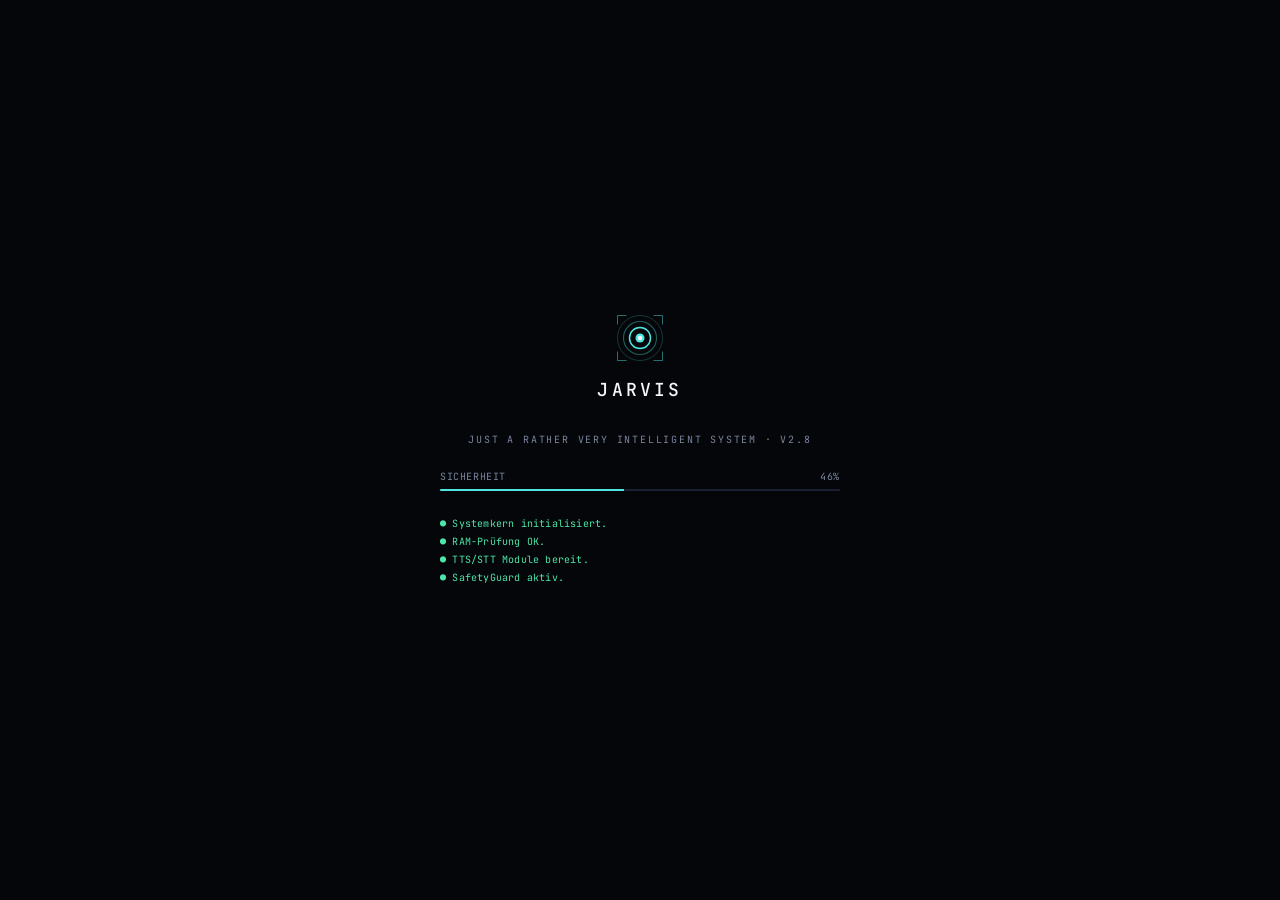
==== gui/index.html @ f9ff630b "Add files via upload" ====
<!DOCTYPE html>
<html lang="de">
<head>
<meta charset="UTF-8">
<title>JARVIS v2.8</title>
<link href="https://fonts.googleapis.com/css2?family=Inter+Tight:wght@300;400;500;600;700&family=JetBrains+Mono:wght@300;400;500;600;700&display=swap" rel="stylesheet">
<style>
@font-face{font-family:'Butler Stencil';src:url('fonts/Butler-Free-Bd-St.woff') format('woff');font-weight:700;font-style:normal;font-display:swap;}
:root{
  --jv-void:#04060A;--jv-obsidian:#0A0D14;--jv-graphite:#11151F;
  --jv-slate:#1A2030;--jv-steel:#252C40;--jv-mist:#3A4258;
  --jv-ink-1:#F4F6FB;--jv-ink-2:#BCC4D6;--jv-ink-3:#7A859E;--jv-ink-4:#4B5470;
  --jv-ion:#4DE6E0;--jv-ion-soft:#7FF1ED;--jv-ion-deep:#1FA8A3;
  --jv-ion-glow:rgba(77,230,224,0.32);
  --jv-arc:#FFB347;--jv-arc-soft:#FFD089;--jv-arc-deep:#C77A20;
  --jv-pulse:#FF4D7A;--jv-pulse-soft:#FF8AA8;
  --jv-success:#4DE6A8;--jv-warning:#FFB347;--jv-danger:#FF4D7A;--jv-info:#4DE6E0;
  --jv-line-faint:rgba(244,246,251,0.06);--jv-line:rgba(244,246,251,0.10);
  --jv-line-strong:rgba(244,246,251,0.18);--jv-line-ion:rgba(77,230,224,0.42);
  --jv-r-2:4px;--jv-r-3:8px;--jv-r-pill:999px;
  --jv-ease:cubic-bezier(0.22,1,0.36,1);--jv-dur-2:220ms;
  --fm:'JetBrains Mono',ui-monospace,monospace;
  --fs:'Inter Tight',-apple-system,system-ui,sans-serif;
  --fd:'Butler Stencil','Times New Roman',serif;
  --c:var(--jv-ion);--r:var(--jv-pulse);--g:var(--jv-success);
  --gold:var(--jv-arc);--warn:var(--jv-warning);
  --bg:var(--jv-obsidian);--bg2:var(--jv-graphite);
  --t:var(--jv-ink-2);--tb:var(--jv-ink-1);--td:var(--jv-ink-3);
  --b:var(--jv-line);--bb:var(--jv-line-ion);
  --fh:var(--fm);--fb:var(--fs);
  --panel:rgba(10,13,20,0.92);--cg:rgba(77,230,224,0.06);
}
/* ═══ LIGHT MODE — mirrors design system light tokens ═══ */
body.light{
  --jv-void:#FFFFFF;--jv-obsidian:#FCFDFE;--jv-graphite:#F5F7FB;
  --jv-slate:#ECEFF5;--jv-steel:#CDD4E2;--jv-mist:#95A0B3;
  --jv-ink-1:#1A2030;--jv-ink-2:#4A5572;--jv-ink-3:#8993A8;--jv-ink-4:#BFC6D4;
  --jv-ion:#1FA8A3;--jv-ion-soft:#4DE6E0;--jv-ion-deep:#0F6E6B;
  --jv-ion-glow:rgba(31,168,163,0.28);
  --jv-arc:#D77F0E;--jv-arc-soft:#FFB347;--jv-arc-deep:#8C4F0B;
  --jv-pulse:#D62650;--jv-pulse-soft:#FF4D7A;
  --jv-success:#1FA86E;--jv-warning:#D77F0E;--jv-danger:#D62650;--jv-info:#1FA8A3;
  --jv-line-faint:rgba(10,13,20,0.05);--jv-line:rgba(10,13,20,0.10);
  --jv-line-strong:rgba(10,13,20,0.18);--jv-line-ion:rgba(31,168,163,0.55);
  --panel:rgba(252,253,254,0.95);--cg:rgba(31,168,163,0.06);
}
*{margin:0;padding:0;box-sizing:border-box;}
body{background:var(--jv-obsidian);color:var(--jv-ink-1);font-family:var(--fs);height:100vh;overflow:hidden;}
body::after{content:'';position:fixed;inset:0;background-image:
  linear-gradient(var(--jv-line-faint) 1px,transparent 1px),
  linear-gradient(90deg,var(--jv-line-faint) 1px,transparent 1px);
  background-size:32px 32px;pointer-events:none;opacity:.5;z-index:0;}
::-webkit-scrollbar{width:5px;height:5px;}
::-webkit-scrollbar-track{background:transparent;}
::-webkit-scrollbar-thumb{background:var(--jv-line-strong);border-radius:3px;}

/* ═══ BOOT ═══ */
#boot{position:fixed;inset:0;background:var(--jv-void);z-index:9999;display:flex;flex-direction:column;align-items:center;justify-content:center;gap:24px;}
.boot-logo{font-family:var(--fm);font-size:13px;line-height:1.38;color:var(--jv-ion);white-space:pre;text-align:center;text-shadow:0 0 20px var(--jv-ion-glow);}
.boot-sub{font-family:var(--fm);font-size:10px;letter-spacing:0.18em;color:var(--jv-ink-3);text-transform:uppercase;}
.bpw{width:400px;}
.bpl{display:flex;justify-content:space-between;font-family:var(--fm);font-size:10px;color:var(--jv-ink-3);margin-bottom:6px;letter-spacing:0.06em;}
.bpb{height:2px;background:var(--jv-slate);overflow:hidden;border-radius:1px;}
.bpf{height:100%;background:var(--jv-ion);width:0;transition:width .35s var(--jv-ease);box-shadow:0 0 12px var(--jv-ion-glow);}
.blog{width:400px;height:72px;overflow-y:auto;font-family:var(--fm);font-size:10px;color:var(--jv-ink-3);line-height:1.8;letter-spacing:0.02em;}
.blog-ok{color:var(--jv-success);}.blog-warn{color:var(--jv-warning);}

/* ═══ MODALS ═══ */
.modal{position:fixed;inset:0;background:rgba(4,6,10,0.85);display:none;align-items:center;justify-content:center;z-index:500;backdrop-filter:blur(20px);}
.modal.show{display:flex;}
.sm-panel{width:500px;max-height:90vh;overflow-y:auto;border:1px solid var(--jv-line-ion);border-top:1.5px solid var(--jv-ion);background:var(--jv-graphite);padding:28px;border-radius:var(--jv-r-2);position:relative;}
.sm-close{position:absolute;top:12px;right:12px;background:none;border:none;color:var(--jv-ink-3);font-size:18px;cursor:pointer;transition:color var(--jv-dur-2);}
.sm-close:hover{color:var(--jv-pulse);}
.sm-title{font-family:var(--fm);font-size:15px;letter-spacing:0.18em;color:var(--jv-ion);margin-bottom:4px;text-align:center;text-transform:uppercase;font-weight:500;}
.sm-sub{font-family:var(--fm);font-size:10px;letter-spacing:0.18em;color:var(--jv-ink-3);text-align:center;margin-bottom:22px;text-transform:uppercase;}
.sm-divider{height:1px;background:var(--jv-line);margin:18px 0;}
.sm-sect{margin-bottom:18px;}
.sm-label{font-family:var(--fm);font-size:10px;letter-spacing:0.18em;color:var(--jv-ion);text-transform:uppercase;margin-bottom:9px;display:block;font-weight:500;}
.sm-input{width:100%;background:var(--jv-slate);border:1px solid var(--jv-line);color:var(--jv-ink-1);font-family:var(--fs);font-size:14px;padding:10px 12px;outline:none;transition:border-color var(--jv-dur-2);margin-bottom:6px;border-radius:var(--jv-r-2);}
.sm-input:focus{border-color:var(--jv-ion);box-shadow:0 0 0 3px rgba(77,230,224,0.12);}
.sm-input::placeholder{color:var(--jv-ink-4);}
.sm-row{display:flex;gap:7px;flex-wrap:wrap;margin-bottom:6px;align-items:center;}
.chip{padding:8px 15px;border:1px solid var(--jv-line);font-family:var(--fs);font-size:13px;font-weight:500;color:var(--jv-ink-2);cursor:pointer;transition:all var(--jv-dur-2) var(--jv-ease);border-radius:var(--jv-r-pill);}
.chip:hover{border-color:var(--jv-ion);color:var(--jv-ink-1);}
.chip.on{border-color:var(--jv-ion);color:var(--jv-ion);background:rgba(77,230,224,0.08);}
.chip-add{padding:8px 13px;border:1px dashed var(--jv-line-ion);color:var(--jv-ion);font-size:16px;font-weight:700;cursor:pointer;transition:all var(--jv-dur-2);border-radius:var(--jv-r-pill);}
.chip-add:hover{background:rgba(77,230,224,0.06);}
.api-grid{display:grid;grid-template-columns:repeat(3,1fr);gap:7px;margin-bottom:9px;}
.ap{padding:11px 8px;border:1px solid var(--jv-line);cursor:pointer;transition:all var(--jv-dur-2);text-align:center;border-radius:var(--jv-r-2);position:relative;}
.ap:hover{border-color:var(--jv-line-strong);}
.ap.on{border-color:var(--jv-ion);background:rgba(77,230,224,0.06);}
.ap-name{font-family:var(--fs);font-size:12px;font-weight:600;color:var(--jv-ink-2);line-height:1.3;}
.ap.on .ap-name{color:var(--jv-ion);}
.ap-sub{font-family:var(--fm);font-size:10px;color:var(--jv-ink-3);letter-spacing:0.12em;text-transform:uppercase;margin-top:4px;}
.ap.on .ap-sub{color:var(--jv-ion);}
.af{display:none;}.af.show{display:block;}
.key-status{font-family:var(--fm);font-size:10px;letter-spacing:0.06em;padding:7px 11px;margin-bottom:8px;border:1px solid var(--jv-line);border-radius:var(--jv-r-2);}
.key-ok{color:var(--jv-success);border-color:rgba(77,230,168,0.4)!important;background:rgba(77,230,168,0.06);}
.key-bad{color:var(--jv-warning);border-color:rgba(255,179,71,0.4)!important;background:rgba(255,179,71,0.06);}
.toggle-row{display:flex;align-items:center;justify-content:space-between;padding:4px 0;}
.toggle-label{font-family:var(--fs);font-size:14px;font-weight:500;color:var(--jv-ink-1);}
.toggle{width:38px;height:22px;border-radius:999px;background:var(--jv-graphite);border:1px solid var(--jv-line-strong);cursor:pointer;position:relative;transition:all 180ms var(--jv-ease);flex-shrink:0;}
.toggle.on{background:rgba(77,230,224,0.22);border-color:var(--jv-line-ion);}
.toggle::after{content:'';position:absolute;top:2px;left:2px;width:14px;height:14px;border-radius:50%;background:var(--jv-ink-3);transition:all 180ms var(--jv-ease);}
.toggle.on::after{left:18px;background:var(--jv-ion);box-shadow:0 0 8px var(--jv-ion-glow);}
.sm-save{width:100%;padding:12px;background:var(--jv-ion);border:none;color:#04060A;font-family:var(--fm);font-size:11px;letter-spacing:0.06em;text-transform:uppercase;cursor:pointer;transition:all var(--jv-dur-2);font-weight:600;border-radius:var(--jv-r-2);}
.sm-save:hover{background:var(--jv-ion-soft);box-shadow:0 0 24px var(--jv-ion-glow);}

/* ═══ SETTINGS — Full-screen categorized modal ═══ */
@keyframes jvFade{from{opacity:0}to{opacity:1}}
#settings-modal{padding:32px;background:rgba(4,6,10,0.78);backdrop-filter:blur(12px);-webkit-backdrop-filter:blur(12px);animation:jvFade 220ms var(--jv-ease) both;}
.st-shell{width:100%;max-width:1180px;height:100%;max-height:780px;background:var(--jv-obsidian);border:1px solid var(--jv-line-strong);border-top:1px solid var(--jv-line-ion);box-shadow:0 40px 80px rgba(0,0,0,0.7),0 0 0 1px rgba(77,230,224,0.04);display:flex;flex-direction:column;overflow:hidden;}
.st-bar{height:36px;border-bottom:1px solid var(--jv-line);display:flex;align-items:center;padding:0 16px;gap:14px;background:var(--jv-void);flex-shrink:0;}
.st-bar-dot{width:6px;height:6px;border-radius:50%;background:var(--jv-ion);box-shadow:0 0 8px var(--jv-ion);flex-shrink:0;}
.st-bar-label{font-family:var(--fm);font-size:10px;color:var(--jv-ion);letter-spacing:0.18em;text-transform:uppercase;}
.st-bar-line{flex:1;height:1px;background:linear-gradient(to right,var(--jv-line) 0%,transparent 60%);}
.st-bar-email{font-family:var(--fm);font-size:10px;color:var(--jv-ink-3);letter-spacing:0.14em;}
.st-bar-close{background:transparent;border:1px solid var(--jv-line);color:var(--jv-ink-2);cursor:pointer;width:24px;height:24px;border-radius:2px;display:flex;align-items:center;justify-content:center;flex-shrink:0;transition:all var(--jv-dur-2);}
.st-bar-close:hover{border-color:var(--jv-pulse);color:var(--jv-pulse);}
.st-body{flex:1;display:flex;min-height:0;}
.st-nav{width:260px;flex-shrink:0;border-right:1px solid var(--jv-line);background:var(--jv-void);padding:28px 14px;display:flex;flex-direction:column;overflow-y:auto;}
.st-nav-head{padding:0 10px 18px;}
.st-nav-menu{font-family:var(--fm);font-size:10px;letter-spacing:0.18em;text-transform:uppercase;color:var(--jv-ink-3);margin-bottom:8px;}
.st-nav-title{font-family:var(--fd);font-size:38px;line-height:0.95;color:var(--jv-ink-1);font-weight:700;letter-spacing:-0.01em;}
.st-nav-items{display:flex;flex-direction:column;gap:1px;}
.st-nav-item{display:flex;align-items:center;gap:12px;padding:10px 12px;border-radius:2px;cursor:pointer;border:1px solid transparent;position:relative;transition:all 120ms var(--jv-ease);color:var(--jv-ink-2);font-size:13px;}
.st-nav-item:hover{background:rgba(244,246,251,0.03);}
.st-nav-item.active{background:rgba(77,230,224,0.07);border-color:var(--jv-line-ion);color:var(--jv-ink-1);font-weight:500;}
.st-nav-item.active::before{content:'';position:absolute;top:-1px;left:-1px;width:10px;height:1px;background:var(--jv-ion);}
.st-nav-item.active::after{content:'';position:absolute;top:-1px;left:-1px;width:1px;height:10px;background:var(--jv-ion);}
.st-nav-item svg{flex-shrink:0;}
.st-nav-item.active svg{color:var(--jv-ion);}
.st-nav-footer{margin-top:auto;padding:12px 10px;border-top:1px solid var(--jv-line);display:flex;align-items:center;gap:10px;}
.st-content{flex:1;overflow-y:auto;}
.st-pane{padding:36px 44px 48px;max-width:760px;display:none;}
.st-pane.active{display:block;}
.st-pane-eyebrow{font-family:var(--fm);font-size:10px;letter-spacing:0.18em;text-transform:uppercase;color:var(--jv-ion);margin-bottom:6px;}
.st-pane-title{font-family:var(--fs);font-size:28px;font-weight:600;color:var(--jv-ink-1);letter-spacing:-0.02em;}
.st-pane-sub{font-size:13px;color:var(--jv-ink-3);margin-top:6px;}
.st-section{font-family:var(--fm);font-size:10px;letter-spacing:0.18em;text-transform:uppercase;color:var(--jv-ink-3);margin-top:28px;margin-bottom:10px;padding-bottom:8px;border-bottom:1px solid var(--jv-line);}
.st-row{display:grid;grid-template-columns:220px 1fr;gap:24px;align-items:center;padding:16px 0;border-bottom:1px solid var(--jv-line);}
.st-row.top{align-items:start;}
.st-row-label{font-size:13px;color:var(--jv-ink-1);font-weight:500;}
.st-row-hint{font-size:12px;color:var(--jv-ink-3);margin-top:4px;line-height:1.4;}
.st-row-val{display:flex;justify-content:flex-end;flex-wrap:wrap;gap:8px;}
.st-field{width:280px;padding:9px 12px;background:var(--jv-graphite);border:1px solid var(--jv-line);border-radius:2px;color:var(--jv-ink-1);font-family:var(--fs);font-size:13px;outline:none;transition:border-color var(--jv-dur-2);}
.st-field:focus{border-color:var(--jv-ion);box-shadow:0 0 0 3px rgba(77,230,224,0.12);}
.st-field::placeholder{color:var(--jv-ink-4);}
.st-field.mono{font-family:var(--fm);font-size:12px;letter-spacing:0.04em;}
.st-select{width:280px;padding:9px 12px;background:var(--jv-graphite);border:1px solid var(--jv-line);border-radius:2px;color:var(--jv-ink-1);font-family:var(--fs);font-size:13px;cursor:pointer;outline:none;}
.st-savebar{margin-top:28px;padding:14px 16px;background:var(--jv-graphite);border:1px solid var(--jv-line);border-radius:2px;display:none;align-items:center;gap:12px;}
.st-savebar-static{display:flex;}
@keyframes savebarIn{from{opacity:0;transform:translateY(6px)}to{opacity:1;transform:translateY(0)}}
#settings-modal.dirty .st-savebar:not(.st-savebar-static){display:flex;animation:savebarIn 220ms var(--jv-ease) both;}
.st-savebar-dot{width:6px;height:6px;border-radius:50%;background:var(--jv-arc);box-shadow:0 0 8px var(--jv-arc);flex-shrink:0;}
.st-savebar-text{flex:1;font-family:var(--fm);font-size:11px;color:var(--jv-ink-2);letter-spacing:0.06em;}
.st-btn-ghost{background:transparent;color:var(--jv-ink-1);border:1px solid var(--jv-line-strong);padding:8px 14px;border-radius:2px;cursor:pointer;font-family:var(--fm);font-size:10px;letter-spacing:0.14em;text-transform:uppercase;display:inline-flex;align-items:center;gap:6px;transition:all var(--jv-dur-2);}
.st-btn-ghost:hover{border-color:var(--jv-ion);color:var(--jv-ion);}
.st-btn-primary{background:var(--jv-ion);color:var(--jv-void);border:1px solid transparent;padding:8px 14px;border-radius:2px;cursor:pointer;font-family:var(--fm);font-size:10px;letter-spacing:0.14em;text-transform:uppercase;font-weight:500;box-shadow:0 0 16px rgba(77,230,224,0.3);transition:all var(--jv-dur-2);}
.st-btn-primary:hover{background:var(--jv-ion-soft);box-shadow:0 0 24px var(--jv-ion-glow);}
.st-btn-danger{background:transparent;color:var(--jv-pulse);border:1px solid rgba(255,77,122,0.5);padding:8px 14px;border-radius:2px;cursor:pointer;font-family:var(--fm);font-size:10px;letter-spacing:0.14em;text-transform:uppercase;font-weight:500;transition:all var(--jv-dur-2);}
.st-btn-danger:hover{background:var(--jv-pulse);color:#fff;box-shadow:0 0 16px rgba(255,77,122,0.4);}

/* Stat cards (Nutzung) */
.st-stat-grid{display:grid;grid-template-columns:repeat(3,1fr);gap:10px;margin-top:8px;}
.st-stat{padding:14px 16px;border:1px solid var(--jv-line);border-radius:var(--jv-r-2);background:var(--jv-graphite);}
.st-stat-label{font-family:var(--fm);font-size:9px;letter-spacing:0.18em;text-transform:uppercase;color:var(--jv-ink-3);margin-bottom:8px;}
.st-stat-val{font-family:var(--fm);font-size:28px;color:var(--jv-ink-1);letter-spacing:-0.02em;font-variant-numeric:tabular-nums;line-height:1;}
.st-stat-sub{font-family:var(--fm);font-size:10px;color:var(--jv-ink-3);margin-top:6px;letter-spacing:0.06em;}
.st-stat-val.ion{color:var(--jv-ion);}
.st-stat-val.arc{color:var(--jv-arc);}

/* 7-day activity chart */
.st-chart{display:flex;align-items:flex-end;gap:8px;height:120px;padding:14px 16px;border:1px solid var(--jv-line);border-radius:var(--jv-r-2);background:var(--jv-graphite);margin-top:8px;}
.st-chart-bar{flex:1;display:flex;flex-direction:column;align-items:center;gap:6px;}
.st-chart-bar-fill{width:100%;background:linear-gradient(180deg,var(--jv-ion) 0%,var(--jv-ion-deep) 100%);border-radius:2px;box-shadow:0 0 8px rgba(77,230,224,0.3);transition:height .4s var(--jv-ease);min-height:2px;}
.st-chart-bar-fill.empty{background:var(--jv-slate);box-shadow:none;}
.st-chart-bar-label{font-family:var(--fm);font-size:9px;color:var(--jv-ink-3);letter-spacing:0.06em;}

/* Connector cards (Konnektoren) */
.st-conn{display:flex;align-items:center;gap:14px;padding:14px 16px;border:1px solid var(--jv-line);border-radius:var(--jv-r-2);background:var(--jv-graphite);margin-bottom:8px;transition:all var(--jv-dur-2);}
.st-conn:hover{border-color:var(--jv-line-strong);}
.st-conn.connected{border-color:var(--jv-line-ion);}
.st-conn-icon{width:36px;height:36px;display:flex;align-items:center;justify-content:center;color:var(--jv-ink-2);background:var(--jv-slate);border:1px solid var(--jv-line);border-radius:var(--jv-r-2);flex-shrink:0;}
.st-conn.connected .st-conn-icon{color:var(--jv-ion);border-color:var(--jv-line-ion);background:rgba(77,230,224,0.06);}
.st-conn-body{flex:1;min-width:0;}
.st-conn-name{font-size:13px;color:var(--jv-ink-1);font-weight:500;margin-bottom:2px;}
.st-conn-hint{font-size:12px;color:var(--jv-ink-3);line-height:1.4;}
.st-conn-status{font-family:var(--fm);font-size:9px;letter-spacing:0.14em;text-transform:uppercase;padding:3px 8px;border-radius:var(--jv-r-pill);border:1px solid var(--jv-line);color:var(--jv-ink-3);flex-shrink:0;display:inline-flex;align-items:center;gap:6px;}
.st-conn-status::before{content:'';width:5px;height:5px;border-radius:50%;background:currentColor;}
.st-conn-status.on{color:var(--jv-success);border-color:rgba(77,230,168,0.4);background:rgba(77,230,168,0.06);}
.st-conn-status.off{color:var(--jv-ink-3);}
.st-conn-status.warn{color:var(--jv-warning);border-color:rgba(255,179,71,0.4);background:rgba(255,179,71,0.06);}

/* Inline expand for connector config */
.st-conn-form{display:none;padding:14px 16px;border:1px solid var(--jv-line-ion);border-top:none;border-radius:0 0 var(--jv-r-2) var(--jv-r-2);background:var(--jv-graphite);margin-top:-8px;margin-bottom:8px;}
.st-conn-form.show{display:block;}
.st-conn-form .st-field{width:100%;margin-bottom:8px;}
.st-conn-form-row{display:flex;gap:8px;align-items:center;margin-top:10px;}
.st-conn-form-row .st-btn-primary,.st-conn-form-row .st-btn-ghost{padding:7px 12px;font-size:9px;}

/* Danger zone (Datenschutz) */
.st-danger{margin-top:24px;padding:16px;border:1px solid rgba(255,77,122,0.3);border-radius:var(--jv-r-2);background:rgba(255,77,122,0.04);}
.st-danger-title{font-family:var(--fm);font-size:10px;letter-spacing:0.18em;text-transform:uppercase;color:var(--jv-pulse);margin-bottom:6px;}
.st-danger-text{font-size:13px;color:var(--jv-ink-2);line-height:1.5;margin-bottom:12px;}

/* Beta tag for nav */
.st-nav-beta{font-family:var(--fm);font-size:9px;letter-spacing:0.16em;text-transform:uppercase;padding:2px 6px;border-radius:2px;color:var(--jv-arc);border:1px solid rgba(255,179,71,0.35);margin-left:auto;}

/* Light-mode neutral overrides for new pieces */
body.light .st-stat,
body.light .st-chart,
body.light .st-conn,
body.light .st-conn-form{background:var(--jv-graphite);}
body.light .st-conn-icon{background:var(--jv-slate);}
body.light .st-chart-bar-fill.empty{background:var(--jv-slate);}
body.light .st-btn-primary{color:#FFFFFF;}

/* ═══ MAIN APP — Sidebar Layout ═══ */
#app{display:none;position:relative;z-index:1;
  grid-template-columns:260px 1fr 280px;grid-template-rows:1fr;height:100vh;}
#app.show{display:grid;}

/* ═══ SIDEBAR ═══ */
#sidebar{background:var(--jv-void);border-right:1px solid var(--jv-line);display:flex;flex-direction:column;overflow:hidden;}
.sb-logo{padding:18px 18px 14px;display:flex;align-items:center;gap:10px;border-bottom:1px solid var(--jv-line);}
.sb-logo svg{width:22;height:22;flex-shrink:0;}
.sb-logo-text{font-family:var(--fm);font-size:15px;font-weight:500;letter-spacing:-0.01em;color:var(--jv-ink-1);}
.sb-version{font-family:var(--fm);font-size:10px;letter-spacing:0.14em;text-transform:uppercase;padding:3px 8px;border-radius:var(--jv-r-pill);display:inline-flex;align-items:center;gap:6px;color:var(--jv-ion);background:rgba(77,230,224,0.1);border:1px solid rgba(77,230,224,0.3);}
.sb-version::before{content:'';width:6px;height:6px;border-radius:50%;background:var(--jv-ion);box-shadow:0 0 8px var(--jv-ion);}
.sb-new{padding:14px 14px 8px;}
.sb-new-btn{width:100%;padding:10px 18px;font-family:var(--fm);font-size:12px;font-weight:500;letter-spacing:0.06em;text-transform:uppercase;border:1px solid var(--jv-line-strong);background:transparent;color:var(--jv-ink-1);cursor:pointer;border-radius:var(--jv-r-2);transition:all var(--jv-dur-2);display:flex;align-items:center;justify-content:center;gap:8px;}
.sb-new-btn:hover{border-color:var(--jv-ion);color:var(--jv-ion);background:rgba(77,230,224,0.04);}
.sb-eyebrow{padding:12px 14px 6px;font-family:var(--fm);font-size:10px;letter-spacing:0.18em;text-transform:uppercase;color:var(--jv-ink-3);}
.sb-sessions{flex:1;overflow-y:auto;padding:0 8px;}
.sb-sess{padding:9px 10px;border-radius:var(--jv-r-2);cursor:pointer;border:1px solid transparent;margin-bottom:2px;position:relative;transition:all 120ms var(--jv-ease);}
.sb-sess:hover{background:rgba(244,246,251,0.03);}
.sb-sess.active{background:rgba(77,230,224,0.06);border-color:var(--jv-line-ion);}
.sb-sess.active::before{content:'';position:absolute;top:-1px;left:-1px;width:12px;height:1px;background:var(--jv-ion);}
.sb-sess.active::after{content:'';position:absolute;top:-1px;left:-1px;width:1px;height:12px;background:var(--jv-ion);}
.sb-sess-title{font-size:13px;color:var(--jv-ink-2);margin-bottom:2px;}
.sb-sess.active .sb-sess-title{color:var(--jv-ink-1);}
.sb-sess-time{font-family:var(--fm);font-size:10px;color:var(--jv-ink-3);letter-spacing:0.05em;}



.sb-footer{padding:12px 14px;border-top:1px solid var(--jv-line);display:flex;align-items:center;gap:10px;cursor:pointer;transition:background var(--jv-dur-2);}
.sb-footer:hover{background:rgba(244,246,251,0.03);}
.sb-avatar{width:28px;height:28px;border-radius:50%;background:radial-gradient(circle at 30% 30%,var(--jv-ion-deep),var(--jv-slate));border:1px solid var(--jv-line-ion);display:flex;align-items:center;justify-content:center;font-family:var(--fm);font-size:11px;color:var(--jv-ion-soft);flex-shrink:0;}
.sb-user-info{flex:1;min-width:0;}
.sb-user-name{font-size:12px;color:var(--jv-ink-1);}
.sb-user-role{font-family:var(--fm);font-size:9px;color:var(--jv-ion);letter-spacing:0.14em;text-transform:uppercase;}
.sb-gear{width:32px;height:32px;display:flex;align-items:center;justify-content:center;background:transparent;border:1px solid var(--jv-line);color:var(--jv-ink-3);cursor:pointer;font-size:15px;transition:all var(--jv-dur-2);border-radius:var(--jv-r-2);flex-shrink:0;}
.sb-gear:hover{border-color:var(--jv-ion);color:var(--jv-ion);background:rgba(77,230,224,0.06);}

/* ═══ CENTER ═══ */
#ct{display:flex;flex-direction:column;overflow:hidden;position:relative;}

/* Orb Header */
#orb-hdr{padding:20px 28px;border-bottom:1px solid var(--jv-line);display:flex;align-items:center;gap:20px;background:linear-gradient(180deg,rgba(77,230,224,0.03) 0%,transparent 100%);position:relative;overflow:hidden;flex-shrink:0;}
#orb-hdr::before{content:'';position:absolute;inset:0;background-image:radial-gradient(rgba(244,246,251,0.04) 1px,transparent 1px);background-size:14px 14px;opacity:.6;pointer-events:none;}
.orb{width:72px;height:72px;position:relative;flex-shrink:0;}
.orb-ring-outer{position:absolute;inset:0;border-radius:50%;border:1px solid var(--jv-line-ion);transition:all .4s var(--jv-ease);}
.orb-ring-inner{position:absolute;inset:14px;border-radius:50%;border:1.5px solid var(--jv-line-ion);transition:all .4s var(--jv-ease);}
.orb-core{position:absolute;inset:27px;border-radius:50%;background:var(--jv-ion);box-shadow:0 0 32px rgba(77,230,224,0.45);transition:all .4s var(--jv-ease);}
.orb.think .orb-ring-outer{border-color:rgba(255,179,71,0.5);border-style:dashed;animation:jv-spin 6s linear infinite;}
.orb.think .orb-ring-inner{border-color:rgba(255,179,71,0.5);}
.orb.think .orb-core{background:var(--jv-arc);box-shadow:0 0 24px rgba(255,179,71,0.4);}
.orb.idle .orb-ring-outer{border-color:var(--jv-line);}
.orb.idle .orb-ring-inner{border-color:var(--jv-line);}
.orb.idle .orb-core{background:var(--jv-ink-3);box-shadow:none;}
.orb.listen .orb-ring-outer{animation:jv-pulse-orb 2.4s ease-in-out infinite;}
.orb.speak .orb-core{animation:jv-pulse-orb 1.2s ease-in-out infinite;}
.orb.err .orb-ring-outer{border-color:rgba(255,77,122,0.5);}
.orb.err .orb-ring-inner{border-color:rgba(255,77,122,0.5);}
.orb.err .orb-core{background:var(--jv-pulse);box-shadow:0 0 24px rgba(255,77,122,0.4);}
@keyframes jv-pulse-orb{0%,100%{transform:scale(1);opacity:1;}50%{transform:scale(1.05);opacity:.85;}}
@keyframes jv-spin{from{transform:rotate(0);}to{transform:rotate(360deg);}}

.orb-info{flex:1;position:relative;min-width:0;}
.orb-badges{display:flex;align-items:center;gap:10px;margin-bottom:6px;}
.state-badge{font-family:var(--fm);font-size:10px;letter-spacing:0.14em;text-transform:uppercase;padding:4px 9px;border-radius:var(--jv-r-pill);display:inline-flex;align-items:center;gap:6px;color:var(--jv-ion);background:rgba(77,230,224,0.1);border:1px solid rgba(77,230,224,0.3);}
.state-badge::before{content:'';width:6px;height:6px;border-radius:50%;background:currentColor;box-shadow:0 0 8px currentColor;}
.state-badge.think{color:var(--jv-arc);background:rgba(255,179,71,0.1);border-color:rgba(255,179,71,0.3);}
.state-badge.err{color:var(--jv-pulse);background:rgba(255,77,122,0.1);border-color:rgba(255,77,122,0.3);}
.orb-session{font-family:var(--fm);font-size:11px;color:var(--jv-ink-3);letter-spacing:0.06em;}
.orb-title{font-family:var(--fm);font-size:24px;color:var(--jv-ink-1);letter-spacing:-0.02em;font-weight:500;white-space:nowrap;overflow:hidden;text-overflow:ellipsis;}
.orb-right{display:flex;align-items:center;gap:8px;position:relative;flex-shrink:0;}
.api-badge-mini{font-family:var(--fm);font-size:9px;padding:3px 9px;border:1px solid var(--jv-line);color:var(--jv-ink-3);letter-spacing:0.14em;text-transform:uppercase;border-radius:var(--jv-r-pill);}
.ksb{font-family:var(--fm);font-size:9px;letter-spacing:0.14em;padding:6px 11px;
  background:transparent;border:1px solid rgba(255,77,122,0.4);color:var(--jv-pulse);cursor:pointer;transition:all var(--jv-dur-2);font-weight:500;border-radius:var(--jv-r-2);text-transform:uppercase;}
.ksb:hover{background:var(--jv-pulse);color:#fff;box-shadow:0 0 16px rgba(255,77,122,0.4);}

/* Setup banner */
#setup-banner{display:none;padding:9px 16px;background:rgba(255,179,71,0.06);border-bottom:1px solid rgba(255,179,71,0.3);font-family:var(--fm);font-size:10px;color:var(--jv-warning);align-items:center;justify-content:space-between;gap:12px;letter-spacing:0.02em;flex-shrink:0;}
#setup-banner.show{display:flex;}
.banner-btn{padding:5px 11px;border:1px solid rgba(255,179,71,0.4);background:transparent;color:var(--jv-warning);font-family:var(--fm);font-size:9px;letter-spacing:0.14em;cursor:pointer;white-space:nowrap;transition:all var(--jv-dur-2);font-weight:500;border-radius:var(--jv-r-2);text-transform:uppercase;}
.banner-btn:hover{background:var(--jv-warning);color:#04060A;}

/* Thinking bar */
#tbar{height:2px;background:transparent;overflow:hidden;display:none;position:relative;flex-shrink:0;}
#tbar.on{display:block;}
#tbar::after{content:'';position:absolute;top:0;left:-30%;width:30%;height:100%;background:linear-gradient(90deg,transparent,var(--jv-ion),transparent);animation:tsa 1.2s linear infinite;}
@keyframes tsa{from{left:-30%;}to{left:100%;}}

/* Thinking steps (collapsible in center) */
#think-drawer{display:none;border-bottom:1px solid var(--jv-line);max-height:180px;overflow:hidden;flex-shrink:0;background:rgba(77,230,224,0.02);}
#think-drawer.on{display:block;}
#think-header{padding:6px 16px;display:flex;align-items:center;justify-content:space-between;cursor:pointer;border-bottom:1px solid var(--jv-line);}
#think-header span{font-family:var(--fm);font-size:10px;letter-spacing:0.18em;text-transform:uppercase;color:var(--jv-ion);font-weight:500;}
.think-agent-badge{font-family:var(--fm);font-size:9px;color:var(--jv-ion);letter-spacing:0.06em;}
#think-steps{overflow-y:auto;padding:6px 12px;display:flex;flex-direction:column;gap:4px;max-height:140px;}
.think-step{font-family:var(--fs);font-size:12px;line-height:1.5;color:var(--jv-ink-2);
  padding:6px 10px;border-left:2px solid var(--jv-mist);background:rgba(77,230,224,0.02);
  border-radius:0 var(--jv-r-2) var(--jv-r-2) 0;transition:all var(--jv-dur-2);}
.think-step.active{border-left-color:var(--jv-ion);background:rgba(77,230,224,0.06);color:var(--jv-ink-1);}
.think-step .ts-label{font-family:var(--fm);font-size:9px;letter-spacing:0.18em;color:var(--jv-ink-3);text-transform:uppercase;margin-bottom:2px;display:block;}

/* ═══ CHAT ═══ */
#chat{flex:1;overflow-y:auto;padding:24px 28px;display:flex;flex-direction:column;gap:8px;scroll-behavior:smooth;}
.msg{display:flex;gap:12px;animation:msg-in .25s var(--jv-ease);}
@keyframes msg-in{from{opacity:0;transform:translateY(4px);}to{opacity:1;transform:translateY(0);}}
.msg.user{flex-direction:row-reverse;}
.mav{width:32px;height:32px;border-radius:50%;display:flex;align-items:center;justify-content:center;flex-shrink:0;margin-top:2px;position:relative;}
.mav-orb{position:absolute;inset:0;border-radius:50%;border:1px solid var(--jv-line-ion);}
.mav-orb-inner{position:absolute;inset:6px;border-radius:50%;border:1px solid var(--jv-line-ion);}
.mav-orb-core{position:absolute;inset:12px;border-radius:50%;background:var(--jv-ion);box-shadow:0 0 8px var(--jv-ion);}
.msg.user .mav{background:var(--jv-slate);border:1px solid var(--jv-line-strong);font-family:var(--fm);font-size:10px;color:var(--jv-ink-2);}
.mc{max-width:76%;min-width:0;}
.ml{font-family:var(--fm);font-size:10px;letter-spacing:0.06em;color:var(--jv-ink-3);margin-bottom:4px;}
.ml span.j-tag{color:var(--jv-ion);}
.msg.user .ml{text-align:right;color:var(--jv-ink-3);}
.mb{padding:12px 16px;border:1px solid var(--jv-line);background:var(--jv-graphite);font-family:var(--fs);font-size:14px;line-height:1.6;color:var(--jv-ink-1);border-radius:var(--jv-r-2);position:relative;word-wrap:break-word;overflow-wrap:break-word;}
.msg.user .mb{background:var(--jv-slate);border-color:var(--jv-line);}
.msg-actions{display:none;gap:4px;margin-top:4px;justify-content:flex-end;}
.msg:hover .msg-actions{display:flex;}
.msg-act{background:none;border:1px solid var(--jv-line);color:var(--jv-ink-3);cursor:pointer;padding:5px;border-radius:var(--jv-r-2);display:flex;align-items:center;justify-content:center;transition:all var(--jv-dur-2);width:26px;height:26px;}
.msg-act:hover{border-color:var(--jv-ion);color:var(--jv-ion);background:rgba(77,230,224,0.06);}
.msg-act.copied{color:var(--jv-success);border-color:rgba(77,230,168,0.4);}

/* ═══ CODE BLOCKS ═══ */
.code-box{margin:8px 0;border:1px solid var(--jv-line);background:var(--jv-void);overflow:hidden;border-radius:var(--jv-r-2);}
.code-head{display:flex;align-items:center;justify-content:space-between;padding:6px 12px;background:rgba(77,230,224,0.04);border-bottom:1px solid var(--jv-line);}
.code-lang{font-family:var(--fm);font-size:10px;letter-spacing:0.14em;color:var(--jv-ion);text-transform:uppercase;}
.code-copy{font-family:var(--fm);font-size:10px;color:var(--jv-ink-3);background:none;border:1px solid var(--jv-line);padding:3px 9px;cursor:pointer;transition:all var(--jv-dur-2);letter-spacing:0.06em;border-radius:var(--jv-r-2);}
.code-copy:hover{border-color:var(--jv-ion);color:var(--jv-ion);}
.code-copy.copied{color:var(--jv-success);border-color:rgba(77,230,168,0.4);}
.code-body{padding:12px;overflow-x:auto;font-family:var(--fm);font-size:13px;line-height:1.55;color:#D4D4D4;white-space:pre;}
.hl-kw{color:#C586C0;}.hl-bi{color:#569CD6;}.hl-fn{color:#DCDCAA;}.hl-str{color:#CE9178;}.hl-num{color:#B5CEA8;}.hl-cm{color:#6A9955;font-style:italic;}.hl-op{color:#D4D4D4;}.hl-cls{color:#4EC9B0;}

/* Typing dots */
.typing-dots{display:flex;align-items:center;gap:5px;padding:14px 16px;border:1px solid var(--jv-line);background:var(--jv-graphite);border-radius:var(--jv-r-2);}
.typing-dots span{width:6px;height:6px;border-radius:50%;background:var(--jv-ion);opacity:.3;animation:tdot 1.2s infinite;}
.typing-dots span:nth-child(1){animation-delay:0s;}
.typing-dots span:nth-child(2){animation-delay:.2s;}
.typing-dots span:nth-child(3){animation-delay:.4s;}
@keyframes tdot{0%,60%,100%{opacity:.2;transform:scale(.8);}30%{opacity:1;transform:scale(1);}}

.safety-msg{padding:9px 12px;border:1px solid rgba(255,77,122,0.4);background:rgba(255,77,122,0.06);font-family:var(--fm);font-size:10px;color:var(--jv-pulse);border-radius:var(--jv-r-2);}
.perm-msg{padding:11px 13px;border:1px solid rgba(255,179,71,0.4);background:rgba(255,179,71,0.06);border-radius:var(--jv-r-2);}
.perm-title{font-family:var(--fm);font-size:9px;letter-spacing:0.18em;color:var(--jv-warning);margin-bottom:6px;text-transform:uppercase;font-weight:500;}
.perm-reason{font-family:var(--fs);font-size:14px;color:var(--jv-ink-1);margin-bottom:10px;line-height:1.5;}
.pbts{display:flex;gap:7px;}
.btn{font-family:var(--fm);font-size:9px;letter-spacing:0.06em;padding:6px 14px;border:1px solid currentColor;background:transparent;cursor:pointer;text-transform:uppercase;transition:all var(--jv-dur-2) var(--jv-ease);font-weight:500;border-radius:var(--jv-r-2);}
.ba{color:var(--jv-success);}.ba:hover{background:var(--jv-success);color:#04060A;}
.bd{color:var(--jv-pulse);}.bd:hover{background:var(--jv-pulse);color:#fff;}
.bc{color:var(--jv-ion);}.bc:hover{background:var(--jv-ion);color:#04060A;}

/* ═══ COMPOSER ═══ */
#composer{padding:12px 20px 16px;border-top:1px solid var(--jv-line);background:var(--jv-obsidian);flex-shrink:0;}
#composer-row{display:flex;align-items:center;gap:0;background:var(--jv-graphite);border:1px solid var(--jv-line);border-radius:var(--jv-r-2);padding:4px 4px 4px 16px;transition:all .2s;}
#composer-row:focus-within{border-color:var(--jv-line-ion);box-shadow:0 0 0 3px rgba(77,230,224,0.12);}
#tinp{flex:1;background:transparent;border:none;outline:none;color:var(--jv-ink-1);font-family:var(--fs);font-size:15px;padding:10px 0;}
#tinp::placeholder{color:var(--jv-ink-4);}
#micbtn{width:40px;height:40px;border-radius:var(--jv-r-2);border:none;cursor:pointer;background:transparent;color:var(--jv-ink-2);display:flex;align-items:center;justify-content:center;flex-shrink:0;padding:0;transition:all var(--jv-dur-2);}
#micbtn:hover{color:var(--jv-ion);background:rgba(77,230,224,0.06);}
#micbtn.on{background:rgba(77,230,224,0.12);color:var(--jv-ion);}
#micbtn.on svg{filter:drop-shadow(0 0 6px var(--jv-ion));}
#visionbtn{width:40px;height:40px;border-radius:var(--jv-r-2);border:none;cursor:pointer;background:transparent;color:var(--jv-ink-2);display:flex;align-items:center;justify-content:center;flex-shrink:0;padding:0;transition:all var(--jv-dur-2);}
#visionbtn:hover{color:var(--jv-ion);background:rgba(77,230,224,0.06);}
#visionbtn.on{background:rgba(77,230,224,0.12);color:var(--jv-ion);animation:visionPulse 2s ease-in-out infinite;}
@keyframes visionPulse{0%,100%{box-shadow:0 0 0 0 rgba(77,230,224,0.3);}50%{box-shadow:0 0 12px 4px rgba(77,230,224,0.25);}}
/* ══ COPILOT ══════════════════════════════════════════════════════════════ */
#copilotbtn{width:40px;height:40px;border-radius:var(--jv-r-2);border:none;cursor:pointer;background:transparent;color:var(--jv-ink-2);display:flex;align-items:center;justify-content:center;flex-shrink:0;padding:0;transition:all var(--jv-dur-2);}
#copilotbtn:hover{color:var(--jv-ion);background:rgba(77,230,224,0.06);}
#copilotbtn.on{background:rgba(77,230,224,0.12);color:var(--jv-ion);animation:visionPulse 2s ease-in-out infinite;}
#copilot-bar{display:none;align-items:center;gap:12px;margin:0 16px 8px;padding:10px 14px;background:linear-gradient(90deg,rgba(77,230,224,0.10),rgba(77,230,224,0.02));border:1px solid var(--jv-line-ion);border-left:2px solid var(--jv-ion);border-radius:var(--jv-r-2);}
#copilot-bar.on{display:flex;}
.cp-dot{width:9px;height:9px;border-radius:50%;background:var(--jv-ion);box-shadow:0 0 8px var(--jv-ion);flex-shrink:0;animation:cpDot 1.2s ease-in-out infinite;}
@keyframes cpDot{0%,100%{opacity:1;transform:scale(1);}50%{opacity:.35;transform:scale(.7);}}
.cp-info{flex:1;min-width:0;}
.cp-status{font-family:var(--fm);font-size:12px;color:var(--jv-ion);letter-spacing:0.02em;white-space:nowrap;overflow:hidden;text-overflow:ellipsis;}
.cp-task{font-family:var(--fm);font-size:10px;color:var(--jv-ink-3);letter-spacing:0.04em;white-space:nowrap;overflow:hidden;text-overflow:ellipsis;margin-top:2px;}
.cp-stepc{font-family:var(--fm);font-size:10px;color:var(--jv-ink-3);letter-spacing:0.06em;flex-shrink:0;}
.cp-stop{padding:7px 14px;background:rgba(255,77,122,0.12);border:1px solid rgba(255,77,122,0.5);color:var(--jv-pulse);font-family:var(--fm);font-size:10px;letter-spacing:0.08em;text-transform:uppercase;cursor:pointer;border-radius:var(--jv-r-2);transition:all var(--jv-dur-2);flex-shrink:0;font-weight:600;}
.cp-stop:hover{background:rgba(255,77,122,0.22);}
.cp-log{font-family:var(--fm);font-size:11px;color:var(--jv-ink-3);line-height:1.6;letter-spacing:0.01em;padding:5px 10px;margin:3px 0;border-left:2px solid var(--jv-line-ion);background:rgba(77,230,224,0.03);border-radius:0 var(--jv-r-2) var(--jv-r-2) 0;animation:msg-in var(--jv-dur-2) var(--jv-ease);}
.cp-log .cp-log-step{color:var(--jv-ion);font-weight:600;margin-right:6px;}
.cp-log .cp-log-res{color:var(--jv-ink-4);}
.cp-plan{font-family:var(--fm);font-size:11px;color:var(--jv-ink-2);line-height:1.6;padding:8px 12px;margin:6px 0;border-left:2px solid var(--jv-ion);background:rgba(54,209,255,0.05);border-radius:0 var(--jv-r-2) var(--jv-r-2) 0;animation:msg-in var(--jv-dur-2) var(--jv-ease);}
.cp-plan.warn{border-left-color:#ffb020;background:rgba(255,176,32,0.07);}
.cp-plan .cp-plan-head{color:var(--jv-ion);font-weight:700;letter-spacing:0.04em;margin-bottom:4px;}
.cp-plan.warn .cp-plan-head{color:#ffb020;}
.cp-plan .cp-plan-reason{color:var(--jv-ink-4);font-style:italic;margin-bottom:5px;}
.cp-plan .cp-plan-list{margin:0;padding-left:18px;}
.cp-plan .cp-plan-list li{margin:2px 0;}
.cp-log.err{border-left-color:rgba(255,77,122,0.5);color:var(--jv-pulse-soft);background:rgba(255,77,122,0.04);}
.cpa-body{font-family:var(--fs);font-size:13px;color:var(--jv-ink-2);line-height:1.6;margin-bottom:18px;padding:12px;background:var(--jv-slate);border:1px solid var(--jv-line);border-radius:var(--jv-r-2);word-break:break-word;}
.cpa-actions{display:flex;flex-direction:column;gap:8px;}
.cpa-btn{width:100%;padding:11px;font-family:var(--fm);font-size:11px;letter-spacing:0.06em;text-transform:uppercase;cursor:pointer;border-radius:var(--jv-r-2);font-weight:600;transition:all var(--jv-dur-2);border:1px solid var(--jv-line);background:transparent;color:var(--jv-ink-2);}
.cpa-btn:hover{border-color:var(--jv-ion);color:var(--jv-ink-1);}
.cpa-btn.primary{background:var(--jv-ion);border:none;color:#04060A;}
.cpa-btn.primary:hover{filter:brightness(1.08);}
.cpa-btn.warn{border-color:rgba(255,179,71,0.5);color:var(--jv-warning);}
.cpa-btn.danger{border-color:rgba(255,77,122,0.5);color:var(--jv-pulse);}
.cp-check{display:flex;align-items:center;gap:8px;font-family:var(--fm);font-size:11px;color:var(--jv-ink-2);margin-bottom:14px;cursor:pointer;letter-spacing:0.02em;}
.cp-check input{accent-color:var(--jv-ion);width:15px;height:15px;cursor:pointer;}
.cp-hint{font-family:var(--fm);font-size:9px;color:var(--jv-ink-4);line-height:1.6;letter-spacing:0.03em;margin-top:12px;text-align:center;}
#sbtn{width:40px;height:40px;border-radius:var(--jv-r-2);border:none;cursor:pointer;background:var(--jv-slate);color:var(--jv-ink-3);display:flex;align-items:center;justify-content:center;flex-shrink:0;transition:all .18s;}
#sbtn.active{background:var(--jv-ion);color:#04060A;box-shadow:0 0 16px rgba(77,230,224,0.4);}
#composer-hint{margin-top:8px;display:flex;justify-content:space-between;font-family:var(--fm);font-size:10px;color:var(--jv-ink-3);letter-spacing:0.06em;}

/* ═══ RIGHT RAIL ═══ */
#rail{border-left:1px solid var(--jv-line);background:var(--jv-void);display:flex;flex-direction:column;overflow:hidden;}
.rail-header{padding:14px 16px;border-bottom:1px solid var(--jv-line);display:flex;justify-content:space-between;align-items:center;}
.rail-eyebrow{font-family:var(--fm);font-size:10px;letter-spacing:0.18em;text-transform:uppercase;color:var(--jv-ion);font-weight:500;}

/* Tabs */
.tbr{display:flex;border-bottom:1px solid var(--jv-line);}
.tb{flex:1;padding:9px 5px;font-family:var(--fm);font-size:9px;letter-spacing:0.14em;text-align:center;color:var(--jv-ink-3);cursor:pointer;text-transform:uppercase;transition:all var(--jv-dur-2);border-right:1px solid var(--jv-line);font-weight:500;}
.tb:last-child{border-right:none;}
.tb:hover{color:var(--jv-ink-1);background:rgba(77,230,224,0.03);}
.tb.on{color:var(--jv-ion);background:rgba(77,230,224,0.06);border-bottom:1px solid var(--jv-ion);}
.tc{display:none;}.tc.on{display:block;}
.ps{flex-shrink:0;border-bottom:1px solid var(--jv-line);}
.ps.grow{flex:1;overflow-y:auto;overflow-x:hidden;}
.ph{padding:8px 14px;font-family:var(--fm);font-size:10px;letter-spacing:0.18em;color:var(--jv-ion);text-transform:uppercase;display:flex;align-items:center;justify-content:space-between;border-bottom:1px solid var(--jv-line);font-weight:500;}

/* Todo */
.tlist{padding:7px 8px;display:flex;flex-direction:column;gap:4px;}
.ti{display:flex;align-items:center;gap:7px;padding:7px 8px;border:1px solid var(--jv-line);font-family:var(--fs);font-size:13px;cursor:pointer;transition:all var(--jv-dur-2);border-radius:var(--jv-r-2);}
.ti:hover{border-color:var(--jv-line-strong);}
.ti.done{color:var(--jv-ink-3);text-decoration:line-through;border-color:transparent;}
.ti.running{border-color:rgba(255,179,71,0.4);background:rgba(255,179,71,0.04);}
.tck{width:14px;height:14px;border:1px solid var(--jv-mist);border-radius:2px;display:flex;align-items:center;justify-content:center;flex-shrink:0;font-size:9px;color:var(--jv-ion);}
.ti.done .tck{background:var(--jv-ion-deep);color:#04060A;border-color:var(--jv-ion-deep);}
.ti.running .tck{border-color:var(--jv-arc);color:var(--jv-arc);}
.ti-txt{flex:1;color:var(--jv-ink-1);}
.tdel{color:var(--jv-pulse);font-size:13px;opacity:0;transition:opacity var(--jv-dur-2);background:none;border:none;cursor:pointer;}
.ti:hover .tdel{opacity:1;}
.todo-actions{padding:8px;border-top:1px solid var(--jv-line);display:flex;flex-direction:column;gap:6px;}
.todo-btn{width:100%;padding:9px;font-family:var(--fm);font-size:9px;letter-spacing:0.06em;cursor:pointer;text-transform:uppercase;transition:all var(--jv-dur-2);font-weight:500;border:1px solid var(--jv-ion);background:transparent;color:var(--jv-ion);border-radius:var(--jv-r-2);}
.todo-btn:hover{background:var(--jv-ion);color:#04060A;}
.todo-btn.solved{border-color:var(--jv-success);color:var(--jv-success);}
.todo-btn.solved:hover{background:var(--jv-success);color:#04060A;}
.todo-btn.stop{border-color:rgba(255,77,122,0.4);color:var(--jv-pulse);}
.todo-btn.stop:hover{background:var(--jv-pulse);color:#fff;}
.todo-add-btn{width:100%;padding:8px;border:1px dashed var(--jv-line-ion);background:transparent;color:var(--jv-ion);font-family:var(--fs);font-size:13px;font-weight:500;cursor:pointer;transition:all var(--jv-dur-2);border-radius:var(--jv-r-2);}
.todo-add-btn:hover{background:rgba(77,230,224,0.06);}
.todo-error{margin:6px 8px;padding:9px 11px;border:1px solid rgba(255,179,71,0.4);background:rgba(255,179,71,0.06);font-family:var(--fs);font-size:12px;color:var(--jv-warning);line-height:1.5;border-radius:var(--jv-r-2);}

/* Memory */
.mi{padding:10px 12px;margin:4px 9px;background:var(--jv-graphite);border:1px solid var(--jv-line);border-radius:var(--jv-r-2);font-family:var(--fs);font-size:12px;display:flex;gap:8px;}
.mi-t{flex:1;line-height:1.5;color:var(--jv-ink-1);}
.mi-key{color:var(--jv-ion);font-family:var(--fm);font-weight:500;}
.mi-d{background:none;border:none;cursor:pointer;color:var(--jv-pulse);font-size:12px;opacity:.3;transition:opacity var(--jv-dur-2);}
.mi-d:hover{opacity:1;}

/* Suggestions */
.sug{padding:9px 11px;margin:4px 9px;border:1px solid var(--jv-line);font-family:var(--fs);font-size:13px;color:var(--jv-ink-2);cursor:pointer;transition:all var(--jv-dur-2);display:flex;align-items:center;gap:8px;border-radius:var(--jv-r-2);}
.sug:hover{border-color:var(--jv-ion);color:var(--jv-ion);background:rgba(77,230,224,0.04);}
.sug::before{content:'→';font-family:var(--fm);font-size:11px;color:var(--jv-ink-3);}

.rail-bar{margin-top:10px;height:4px;background:var(--jv-slate);border-radius:2px;position:relative;overflow:hidden;}
.rail-bar-fill{position:absolute;left:0;top:0;bottom:0;background:var(--jv-ion);border-radius:2px;box-shadow:0 0 8px rgba(77,230,224,0.5);transition:width .5s var(--jv-ease);}

/* Kill overlay */
#kill-ov{position:fixed;inset:0;background:rgba(255,0,0,.04);display:none;align-items:center;justify-content:center;z-index:600;overflow:hidden;}
#kill-ov.on{display:flex;}
#kill-ov.persistent{display:flex;}
#kill-ov::before{content:'';position:absolute;inset:0;background:repeating-linear-gradient(0deg,transparent,transparent 2px,rgba(255,77,122,.02) 2px,rgba(255,77,122,.02) 4px);pointer-events:none;animation:kill-scan 4s linear infinite;}
#kill-ov::after{content:'';position:absolute;inset:0;border:2px solid rgba(255,77,122,0.5);animation:kill-border 1.5s ease-in-out infinite;pointer-events:none;}
@keyframes kill-scan{from{transform:translateY(-100%);}to{transform:translateY(100%);}}
@keyframes kill-border{0%,100%{border-color:rgba(255,77,122,0.3);}50%{border-color:rgba(255,77,122,0.6);box-shadow:inset 0 0 80px rgba(255,77,122,0.05);}}
.kill-content{position:relative;text-align:center;z-index:1;}
.km{font-family:var(--fm);font-size:24px;letter-spacing:0.18em;color:var(--jv-pulse);text-align:center;position:relative;text-transform:uppercase;font-weight:500;animation:kill-glitch 3s infinite;}
.km::before,.km::after{content:attr(data-text);position:absolute;top:0;left:0;width:100%;height:100%;}
.km::before{color:#ff0040;animation:kill-glitch-1 .3s infinite;clip-path:polygon(0 0,100% 0,100% 45%,0 45%);}
.km::after{color:#ff2200;animation:kill-glitch-2 .3s infinite;clip-path:polygon(0 55%,100% 55%,100% 100%,0 100%);}
@keyframes kill-glitch{0%,92%,100%{text-shadow:0 0 20px rgba(255,77,122,0.4);}94%{text-shadow:-2px 0 #ff0040,2px 0 rgba(77,230,224,0.3);}96%{text-shadow:2px 0 #ff0040,-2px 0 rgba(77,230,224,0.3);}}
@keyframes kill-glitch-1{0%,100%{transform:translate(0);}25%{transform:translate(-2px,1px);}75%{transform:translate(1px,-1px);}}
@keyframes kill-glitch-2{0%,100%{transform:translate(0);}25%{transform:translate(2px,-1px);}75%{transform:translate(-1px,1px);}}
.ks2{font-family:var(--fm);font-size:10px;letter-spacing:0.18em;color:rgba(255,77,122,.6);margin-top:10px;text-align:center;text-transform:uppercase;}
.ks-line{width:160px;height:1px;background:linear-gradient(90deg,transparent,var(--jv-pulse),transparent);margin:14px auto;opacity:.6;}

/* Screenshot Countdown */
#ss-countdown{position:fixed;inset:0;background:rgba(4,6,10,.85);display:none;align-items:center;justify-content:center;z-index:800;backdrop-filter:blur(20px);}
#ss-countdown.on{display:flex;}
.ss-num{font-family:var(--fm);font-size:96px;color:var(--jv-ion);font-weight:300;text-shadow:0 0 60px var(--jv-ion-glow);animation:ss-pulse .9s ease-out;}
.ss-label{font-family:var(--fm);font-size:10px;letter-spacing:0.18em;color:var(--jv-ink-3);margin-top:12px;text-transform:uppercase;}
@keyframes ss-pulse{0%{transform:scale(1.3);opacity:0;}30%{transform:scale(1);opacity:1;}100%{opacity:.2;}}
.ss-flash{animation:ss-flash-anim .3s;}
@keyframes ss-flash-anim{0%{background:rgba(255,255,255,.15);}100%{background:rgba(4,6,10,.85);}}

/* Notification */
#notif{position:fixed;top:16px;right:16px;padding:9px 14px;border:1px solid var(--jv-line-ion);background:rgba(10,13,20,.95);backdrop-filter:blur(12px);font-family:var(--fm);font-size:11px;color:var(--jv-ion);letter-spacing:0.02em;z-index:700;transform:translateX(120%);transition:transform .25s var(--jv-ease);border-radius:var(--jv-r-2);}
#notif.on{transform:translateX(0);}

@keyframes jv-dot{0%,100%{opacity:1;}50%{opacity:.3;}}
</style>
</head>
<body>

<!-- BOOT -->
<div id="boot">
  <div style="text-align:center;margin-bottom:8px;">
    <svg width="48" height="48" viewBox="0 0 64 64" fill="none" style="margin-bottom:12px">
      <circle cx="32" cy="32" r="30" stroke="rgba(77,230,224,0.3)" stroke-width="1"/>
      <circle cx="32" cy="32" r="22" stroke="rgba(77,230,224,0.4)" stroke-width="1.5"/>
      <circle cx="32" cy="32" r="14" stroke="#4DE6E0" stroke-width="2"/>
      <circle cx="32" cy="32" r="6" fill="#4DE6E0"/>
      <circle cx="32" cy="32" r="3" fill="#F4F6FB"/>
      <path d="M2 14 L2 2 L14 2" stroke="rgba(77,230,224,0.5)" stroke-width="1.25"/>
      <path d="M50 2 L62 2 L62 14" stroke="rgba(77,230,224,0.5)" stroke-width="1.25"/>
      <path d="M62 50 L62 62 L50 62" stroke="rgba(77,230,224,0.5)" stroke-width="1.25"/>
      <path d="M14 62 L2 62 L2 50" stroke="rgba(77,230,224,0.5)" stroke-width="1.25"/>
    </svg>
    <div style="font-family:var(--fm);font-size:18px;letter-spacing:0.18em;color:var(--jv-ink-1);font-weight:500">JARVIS</div>
  </div>
  <div class="boot-sub">JUST A RATHER VERY INTELLIGENT SYSTEM · v2.8</div>
  <div class="bpw">
    <div class="bpl"><span id="bstep">SYSTEM INITIALISIERUNG</span><span id="bpct">0%</span></div>
    <div class="bpb"><div class="bpf" id="bfill"></div></div>
  </div>
  <div class="blog" id="blog"></div>
</div>

<!-- KILL OVERLAY -->
<div id="kill-ov"><div class="kill-content"><div class="km" data-text="KILL-SWITCH AKTIVIERT">KILL-SWITCH AKTIVIERT</div><div class="ks-line"></div><div class="ks2">ALLE SYSTEME GESTOPPT</div><div class="ks-line" style="width:100px;margin:12px auto;"></div><div class="ks2" style="font-size:14px;opacity:1;color:rgba(255,77,122,.95);letter-spacing:0.12em;margin-top:0">STRG+ALT+J ZUM DEAKTIVIEREN</div><button onclick="toggleKill()" style="margin-top:20px;padding:11px 36px;background:transparent;border:1.5px solid rgba(255,77,122,0.7);color:rgba(255,77,122,0.95);font-family:var(--fm);font-size:12px;letter-spacing:0.18em;text-transform:uppercase;cursor:pointer;border-radius:4px;transition:all 0.2s;display:block;margin-left:auto;margin-right:auto" onmouseover="this.style.background='rgba(255,77,122,0.12)';this.style.borderColor='rgba(255,77,122,0.95)'" onmouseout="this.style.background='transparent';this.style.borderColor='rgba(255,77,122,0.7)'">KILL-SWITCH DEAKTIVIEREN</button></div></div>

<!-- SETTINGS MODAL — Full-screen categorized -->
<div id="settings-modal" class="modal">
  <div class="st-shell">
    <!-- Top bar -->
    <div class="st-bar">
      <span class="st-bar-dot"></span>
      <span class="st-bar-label">SYS · KONFIG</span>
      <div class="st-bar-line"></div>
      <span class="st-bar-email">SEBI.ZUPANC@GMAIL.COM</span>
      <button class="st-bar-close" onclick="closeSettings()">
        <svg width="12" height="12" viewBox="0 0 24 24" fill="none" stroke="currentColor" stroke-width="1.5" stroke-linecap="round"><path d="M18 6 6 18M6 6l12 12"/></svg>
      </button>
    </div>
    <!-- Body -->
    <div class="st-body">
      <!-- Left nav -->
      <nav class="st-nav">
        <div class="st-nav-head">
          <div class="st-nav-menu">MENU</div>
          <div class="st-nav-title">Einstellungen</div>
        </div>
        <div class="st-nav-items">
          <div class="st-nav-item active" data-pane="general" onclick="switchSettingsPane(this)">
            <svg width="15" height="15" viewBox="0 0 24 24" fill="none" stroke="currentColor" stroke-width="1.5" stroke-linecap="round" stroke-linejoin="round"><circle cx="12" cy="12" r="3"/><path d="M19.4 15a1.65 1.65 0 0 0 .33 1.82l.06.06a2 2 0 1 1-2.83 2.83l-.06-.06a1.65 1.65 0 0 0-1.82-.33 1.65 1.65 0 0 0-1 1.51V21a2 2 0 1 1-4 0v-.09A1.65 1.65 0 0 0 9 19.4a1.65 1.65 0 0 0-1.82.33l-.06.06a2 2 0 1 1-2.83-2.83l.06-.06A1.65 1.65 0 0 0 4.6 15a1.65 1.65 0 0 0-1.51-1H3a2 2 0 1 1 0-4h.09A1.65 1.65 0 0 0 4.6 9a1.65 1.65 0 0 0-.33-1.82l-.06-.06a2 2 0 1 1 2.83-2.83l.06.06a1.65 1.65 0 0 0 1.82.33H9a1.65 1.65 0 0 0 1-1.51V3a2 2 0 1 1 4 0v.09a1.65 1.65 0 0 0 1 1.51 1.65 1.65 0 0 0 1.82-.33l.06-.06a2 2 0 1 1 2.83 2.83l-.06.06a1.65 1.65 0 0 0-.33 1.82V9a1.65 1.65 0 0 0 1.51 1H21a2 2 0 1 1 0 4h-.09a1.65 1.65 0 0 0-1.51 1z"/></svg>
            Allgemein
          </div>
          <div class="st-nav-item" data-pane="account" onclick="switchSettingsPane(this)">
            <svg width="15" height="15" viewBox="0 0 24 24" fill="none" stroke="currentColor" stroke-width="1.5" stroke-linecap="round" stroke-linejoin="round"><circle cx="12" cy="8" r="4"/><path d="M4 21a8 8 0 0 1 16 0"/></svg>
            Konto
          </div>
          <div class="st-nav-item" data-pane="privacy" onclick="switchSettingsPane(this)">
            <svg width="15" height="15" viewBox="0 0 24 24" fill="none" stroke="currentColor" stroke-width="1.5" stroke-linecap="round" stroke-linejoin="round"><path d="M12 22s8-4 8-10V5l-8-3-8 3v7c0 6 8 10 8 10z"/></svg>
            Datenschutz
          </div>
          <div class="st-nav-item" data-pane="usage" onclick="switchSettingsPane(this)">
            <svg width="15" height="15" viewBox="0 0 24 24" fill="none" stroke="currentColor" stroke-width="1.5" stroke-linecap="round" stroke-linejoin="round"><path d="M3 3v18h18"/><path d="M7 14l4-4 4 4 5-5"/></svg>
            Nutzung
          </div>
          <div class="st-nav-item" data-pane="skills" onclick="switchSettingsPane(this)">
            <svg width="15" height="15" viewBox="0 0 24 24" fill="none" stroke="currentColor" stroke-width="1.5" stroke-linecap="round" stroke-linejoin="round"><path d="m12 2 10 6-10 6L2 8z"/><path d="m2 17 10 6 10-6M2 12l10 6 10-6"/></svg>
            Fähigkeiten
          </div>
          <div class="st-nav-item" data-pane="connect" onclick="switchSettingsPane(this)">
            <svg width="15" height="15" viewBox="0 0 24 24" fill="none" stroke="currentColor" stroke-width="1.5" stroke-linecap="round" stroke-linejoin="round"><path d="M12 22v-5"/><path d="M9 8V2"/><path d="M15 8V2"/><path d="M18 8v3a4 4 0 0 1-4 4h-4a4 4 0 0 1-4-4V8z"/></svg>
            Konnektoren
          </div>
          <div class="st-nav-item" data-pane="activation" onclick="switchSettingsPane(this)">
            <svg width="15" height="15" viewBox="0 0 24 24" fill="none" stroke="currentColor" stroke-width="1.5" stroke-linecap="round" stroke-linejoin="round"><rect x="9" y="2" width="6" height="12" rx="3"/><path d="M19 10v2a7 7 0 0 1-14 0v-2"/><path d="M12 19v3"/></svg>
            Aktivierung
          </div>
          <div class="st-nav-item" data-pane="code" onclick="switchSettingsPane(this)">
            <svg width="15" height="15" viewBox="0 0 24 24" fill="none" stroke="currentColor" stroke-width="1.5" stroke-linecap="round" stroke-linejoin="round"><polyline points="4 17 10 11 4 5"/><line x1="12" y1="19" x2="20" y2="19"/></svg>
            Jarvis Code
          </div>
          <div class="st-nav-item" data-pane="browser" onclick="switchSettingsPane(this)">
            <svg width="15" height="15" viewBox="0 0 24 24" fill="none" stroke="currentColor" stroke-width="1.5" stroke-linecap="round" stroke-linejoin="round"><circle cx="12" cy="12" r="10"/><circle cx="12" cy="12" r="4"/><line x1="21.17" y1="8" x2="12" y2="8"/><line x1="3.95" y1="6.06" x2="8.54" y2="14"/><line x1="10.88" y1="21.94" x2="15.46" y2="14"/></svg>
            Jarvis im Browser<span class="st-nav-beta">Beta</span>
          </div>
        </div>
        <div class="st-nav-footer">
          <div class="sb-avatar">S</div>
          <div style="flex:1;min-width:0">
            <div style="font-size:12px;color:var(--jv-ink-1)">Sebastian</div>
            <div style="font-family:var(--fm);font-size:9px;color:var(--jv-ion);letter-spacing:0.14em;text-transform:uppercase">● OPERATOR · LOKAL</div>
          </div>
        </div>
      </nav>

      <!-- Content area -->
      <div class="st-content">

        <!-- ALLGEMEIN -->
        <div class="st-pane active" id="st-general">
          <div style="margin-bottom:28px">
            <div class="st-pane-eyebrow">ALLGEMEIN</div>
            <div class="st-pane-title">Allgemein</div>
            <div class="st-pane-sub">Sprache der App, Erscheinungsbild, Hinweise.</div>
          </div>
          <div class="st-row top">
            <div><div class="st-row-label">Sprache</div><div class="st-row-hint">Sprache der Antworten und Sprachausgabe.</div></div>
            <div class="st-row-val">
              <div class="chip on" data-f="sprache" data-v="de-DE">Deutsch</div>
              <div class="chip" data-f="sprache" data-v="en-US">English</div>
              <div class="chip" data-f="sprache" data-v="fr-FR">Francais</div>
              <div class="chip" data-f="sprache" data-v="es-ES">Espanol</div>
              <div class="chip" data-f="sprache" data-v="it-IT">Italiano</div>
              <div class="chip" data-f="sprache" data-v="tr-TR">Turkce</div>
            </div>
          </div>
          <div class="st-row">
            <div><div class="st-row-label">Heller Modus</div><div class="st-row-hint">Helle Oberfläche statt dunkel.</div></div>
            <div class="st-row-val"><div class="toggle" id="tgl-light" onclick="toggleLightMode()"></div></div>
          </div>
          <div class="st-row">
            <div><div class="st-row-label">Vorschläge anzeigen</div><div class="st-row-hint">Proaktive Folge-Aktionen unter der letzten Antwort.</div></div>
            <div class="st-row-val"><div class="toggle on" id="tgl-sug" onclick="toggleSwitch('tgl-sug')"></div></div>
          </div>
          <div class="st-savebar">
            <span class="st-savebar-dot"></span>
            <span class="st-savebar-text">Nicht gespeicherte Änderungen.</span>
            <button class="st-btn-ghost" onclick="closeSettings()">Verwerfen</button>
            <button class="st-btn-primary" id="sm-save-btn">Speichern</button>
          </div>
        </div>

        <!-- KONTO -->
        <div class="st-pane" id="st-account">
          <div style="margin-bottom:28px">
            <div class="st-pane-eyebrow">KONTO</div>
            <div class="st-pane-title">Konto</div>
            <div class="st-pane-sub">Identität und wie Jarvis mit dir spricht.</div>
          </div>
          <div class="st-row">
            <div><div class="st-row-label">Vollständiger Name</div></div>
            <div class="st-row-val"><input class="st-field" id="s-name" type="text" value="Sebastian"></div>
          </div>
          <div class="st-row">
            <div><div class="st-row-label">Wohnort</div><div class="st-row-hint">Standort für Wetter, Briefing und Zeitzonen.</div></div>
            <div class="st-row-val"><input class="st-field" id="s-loc" type="text" placeholder="Wien, Österreich" value="Wien, Österreich"></div>
          </div>
          <div class="st-section">ANREDE &amp; STIL</div>
          <div class="st-row top">
            <div><div class="st-row-label">Anrede</div><div class="st-row-hint">Wie Jarvis dich anspricht.</div></div>
            <div class="st-row-val" id="anrede-row">
              <div class="chip on" data-f="anrede" data-v="Sir">Sir</div>
              <div class="chip" data-f="anrede" data-v="Chef">Chef</div>
              <div class="chip" data-f="anrede" data-v="Bro">Bro</div>
              <div class="chip" data-f="anrede" data-v="Ma'am">Ma'am</div>
              <div class="chip" data-f="anrede" data-v="">Kein</div>
              <div class="chip-add" onclick="openCustomAnrede()" title="Eigene Anrede">+</div>
            </div>
          </div>
          <div class="st-row top">
            <div><div class="st-row-label">Redeart</div><div class="st-row-hint">Sprachstil der Antworten.</div></div>
            <div class="st-row-val">
              <div class="chip on" data-f="redeart" data-v="professionell">Professionell</div>
              <div class="chip" data-f="redeart" data-v="normal">Normal</div>
              <div class="chip" data-f="redeart" data-v="jugendlich">Jugendlich</div>
            </div>
          </div>
          <div class="st-savebar">
            <span class="st-savebar-dot"></span>
            <span class="st-savebar-text">Nicht gespeicherte Änderungen.</span>
            <button class="st-btn-ghost" onclick="closeSettings()">Verwerfen</button>
            <button class="st-btn-primary" onclick="document.getElementById('sm-save-btn').click()">Speichern</button>
          </div>
        </div>

        <!-- FÄHIGKEITEN -->
        <div class="st-pane" id="st-skills">
          <div style="margin-bottom:28px">
            <div class="st-pane-eyebrow">FÄHIGKEITEN</div>
            <div class="st-pane-title">Fähigkeiten</div>
            <div class="st-pane-sub">KI-Anbieter, Modelle und Sprach-Engine.</div>
          </div>
          <div class="st-section" style="margin-top:0">KI-ANBIETER</div>
          <div class="api-grid" style="margin-bottom:18px">
            <div class="ap on" data-p="anthropic"><span class="ap-name">Anthropic</span><div class="ap-sub">Claude</div></div>
            <div class="ap" data-p="openai"><span class="ap-name">OpenAI</span><div class="ap-sub">ChatGPT</div></div>
            <div class="ap" data-p="gemini"><span class="ap-name">Google</span><div class="ap-sub">Gemini</div></div>
            <div class="ap" data-p="nvidia"><span class="ap-name">NVIDIA</span><div class="ap-sub">NIM</div></div>
            <div class="ap" data-p="mistral"><span class="ap-name">Mistral</span><div class="ap-sub">AI</div></div>
            <div class="ap" data-p="local"><span class="ap-name">Lokal</span><div class="ap-sub">Ollama</div></div>
          </div>
          <div class="st-row">
            <div><div class="st-row-label">API-Key</div><div class="st-row-hint">Wird verschlüsselt im System-Schlüsselbund gespeichert.</div></div>
            <div class="st-row-val" style="flex-direction:column;align-items:flex-end;gap:6px">
              <div class="af show" id="af-anthropic"><input class="st-field mono" id="k-anthropic" type="password" placeholder="sk-ant-api03-..." style="width:320px"></div>
              <div class="af" id="af-openai"><input class="st-field mono" id="k-openai" type="password" placeholder="sk-..." style="width:320px"></div>
              <div class="af" id="af-gemini"><input class="st-field mono" id="k-gemini" type="password" placeholder="AIza..." style="width:320px"></div>
              <div class="af" id="af-nvidia">
                <input class="st-field mono" id="k-nvidia" type="password" placeholder="nvapi-..." style="width:320px;margin-bottom:6px">
                <input class="st-field mono" id="m-nvidia" type="text" placeholder="Modell: meta/llama-3.1-70b-instruct" style="width:320px">
              </div>
              <div class="af" id="af-mistral"><input class="st-field mono" id="k-mistral" type="password" placeholder="API-Key" style="width:320px"></div>
              <div class="af" id="af-local">
                <input class="st-field mono" id="u-local" type="text" placeholder="http://localhost:11434" value="http://localhost:11434" style="width:320px;margin-bottom:6px">
                <input class="st-field mono" id="m-local" type="text" placeholder="Modell: llama3, mistral ..." style="width:320px">
              </div>
            </div>
          </div>
          <div class="st-row">
            <div><div class="st-row-label">Status</div></div>
            <div class="st-row-val">
              <div class="key-status key-bad" id="sm-key-status" style="margin:0">Kein API-Key gesetzt</div>
            </div>
          </div>
          <div class="st-section">SPRACH-ENGINE</div>
          <div class="st-row">
            <div><div class="st-row-label">Sprachausgabe (TTS)</div><div class="st-row-hint">Antworten werden vorgelesen.</div></div>
            <div class="st-row-val"><div class="toggle on" id="tgl-tts" onclick="toggleSwitch('tgl-tts')"></div></div>
          </div>
          <div class="st-row">
            <div><div class="st-row-label">TTS-Stimme</div><div class="st-row-hint">Wird gefiltert nach gewählter Sprache.</div></div>
            <div class="st-row-val">
              <select class="st-select" id="voice-select"><option value="">Standard</option></select>
            </div>
          </div>
          <div class="st-savebar">
            <span class="st-savebar-dot"></span>
            <span class="st-savebar-text">Nicht gespeicherte Änderungen.</span>
            <button class="st-btn-ghost" onclick="closeSettings()">Verwerfen</button>
            <button class="st-btn-primary" onclick="document.getElementById('sm-save-btn').click()">Speichern</button>
          </div>
        </div>

        <!-- AKTIVIERUNG -->
        <div class="st-pane" id="st-activation">
          <div style="margin-bottom:28px">
            <div class="st-pane-eyebrow">AKTIVIERUNG</div>
            <div class="st-pane-title">Aktivierung</div>
            <div class="st-pane-sub">Wake Word, Klatsch-Erkennung und Mikrofon-Trigger.</div>
          </div>
          <div class="st-row">
            <div><div class="st-row-label">Wake Word</div><div class="st-row-hint">"Hey Jarvis" zur Aktivierung.</div></div>
            <div class="st-row-val"><div class="toggle" id="tgl-wake" onclick="toggleSwitch('tgl-wake')"></div></div>
          </div>
          <div class="st-row">
            <div><div class="st-row-label">Klatsch-Aktivierung</div><div class="st-row-hint">2× Klatschen als Trigger.</div></div>
            <div class="st-row-val"><div class="toggle" id="tgl-clap" onclick="toggleSwitch('tgl-clap')"></div></div>
          </div>
          <div id="clap-settings" style="display:none;padding:16px 0;border-bottom:1px solid var(--jv-line);">
            <div class="st-row" style="border:none;padding:0">
              <div><div class="st-row-label">Empfindlichkeit</div><div class="st-row-hint">Threshold für Klatsch-Erkennung.</div></div>
              <div class="st-row-val" style="gap:12px">
                <input type="range" id="clap-slider" min="0.05" max="0.9" step="0.05" value="0.3" style="width:200px;accent-color:var(--jv-ion);">
                <span id="clap-val" style="font-family:var(--fm);font-size:12px;color:var(--jv-ion);min-width:36px;text-align:right">0.30</span>
              </div>
            </div>
            <div style="margin-top:12px;display:flex;justify-content:flex-end">
              <button class="st-btn-ghost" onclick="calibrateClap()">Kalibrieren</button>
            </div>
          </div>
          <div class="st-savebar">
            <span class="st-savebar-dot"></span>
            <span class="st-savebar-text">Nicht gespeicherte Änderungen.</span>
            <button class="st-btn-ghost" onclick="closeSettings()">Verwerfen</button>
            <button class="st-btn-primary" onclick="document.getElementById('sm-save-btn').click()">Speichern</button>
          </div>
        </div>

        <!-- DATENSCHUTZ -->
        <div class="st-pane" id="st-privacy">
          <div style="margin-bottom:28px">
            <div class="st-pane-eyebrow">DATENSCHUTZ</div>
            <div class="st-pane-title">Datenschutz</div>
            <div class="st-pane-sub">Alle Daten bleiben lokal auf diesem Gerät. Du entscheidest, was Jarvis behält.</div>
          </div>
          <div class="st-section" style="margin-top:0">VERARBEITUNG</div>
          <div class="st-row">
            <div><div class="st-row-label">Konversationen merken</div><div class="st-row-hint">Verlauf für Kontext und Folgefragen lokal speichern.</div></div>
            <div class="st-row-val"><div class="toggle on" id="tgl-mem-history" onclick="toggleSwitch('tgl-mem-history')"></div></div>
          </div>
          <div class="st-row">
            <div><div class="st-row-label">Automatisches Gedächtnis</div><div class="st-row-hint">Jarvis darf wichtige Fakten selbst als Erinnerung speichern.</div></div>
            <div class="st-row-val"><div class="toggle on" id="tgl-mem-auto" onclick="toggleSwitch('tgl-mem-auto')"></div></div>
          </div>
          <div class="st-row">
            <div><div class="st-row-label">Bildschirm-Vision</div><div class="st-row-hint">Screenshots an die Vision-API senden (nur bei Bedarf).</div></div>
            <div class="st-row-val"><div class="toggle on" id="tgl-vision-allow" onclick="toggleSwitch('tgl-vision-allow')"></div></div>
          </div>
          <div class="st-row">
            <div><div class="st-row-label">Telemetrie</div><div class="st-row-hint">Anonyme Fehlerberichte zur Diagnose.</div></div>
            <div class="st-row-val"><div class="toggle" id="tgl-telemetry" onclick="toggleSwitch('tgl-telemetry')"></div></div>
          </div>

          <div class="st-section">SPEICHERORT</div>
          <div class="st-row">
            <div><div class="st-row-label">Verzeichnis</div><div class="st-row-hint">Alle Daten sind Fernet-verschlüsselt.</div></div>
            <div class="st-row-val"><code class="st-field mono" style="background:var(--jv-void);padding:9px 12px;display:inline-block;width:auto;font-size:11px" id="s-mem-path">~/.jarvis/</code></div>
          </div>
          <div class="st-row">
            <div><div class="st-row-label">Gespeicherte Einträge</div></div>
            <div class="st-row-val">
              <span class="st-conn-status on" id="s-stat-mem">● 0 Erinnerungen</span>
              <span class="st-conn-status" id="s-stat-hist" style="margin-left:8px">● 0 Verlauf</span>
            </div>
          </div>

          <div class="st-danger">
            <div class="st-danger-title">GEFAHRENZONE</div>
            <div class="st-danger-text">Alle Erinnerungen, Verlauf und Routinen löschen. Dies kann nicht rückgängig gemacht werden.</div>
            <button class="st-btn-danger" onclick="confirmWipe()">Alle Daten löschen</button>
          </div>

          <div class="st-savebar">
            <span class="st-savebar-dot"></span>
            <span class="st-savebar-text">Nicht gespeicherte Änderungen.</span>
            <button class="st-btn-ghost" onclick="closeSettings()">Verwerfen</button>
            <button class="st-btn-primary" onclick="document.getElementById('sm-save-btn').click()">Speichern</button>
          </div>
        </div>

        <!-- NUTZUNG -->
        <div class="st-pane" id="st-usage">
          <div style="margin-bottom:28px">
            <div class="st-pane-eyebrow">NUTZUNG</div>
            <div class="st-pane-title">Nutzung</div>
            <div class="st-pane-sub">Sitzungsmetriken und Verbrauch über die letzten 7 Tage.</div>
          </div>

          <div class="st-stat-grid">
            <div class="st-stat">
              <div class="st-stat-label">TOKENS HEUTE</div>
              <div class="st-stat-val ion" id="u-tok-today">0</div>
              <div class="st-stat-sub" id="u-tok-delta">Δ aus Sitzung</div>
            </div>
            <div class="st-stat">
              <div class="st-stat-label">NACHRICHTEN</div>
              <div class="st-stat-val" id="u-msg-count">0</div>
              <div class="st-stat-sub">letzte 7 Tage</div>
            </div>
            <div class="st-stat">
              <div class="st-stat-label">ERINNERUNGEN</div>
              <div class="st-stat-val" id="u-mem-count">0</div>
              <div class="st-stat-sub">aktive Einträge</div>
            </div>
          </div>

          <div class="st-section">AKTIVITÄT — LETZTE 7 TAGE</div>
          <div class="st-chart" id="u-chart"></div>

          <div class="st-section">DETAILS</div>
          <div class="st-row">
            <div><div class="st-row-label">Routinen aktiv</div></div>
            <div class="st-row-val"><span class="st-conn-status on" id="u-rout-count">● 0</span></div>
          </div>
          <div class="st-row">
            <div><div class="st-row-label">Aktueller KI-Anbieter</div></div>
            <div class="st-row-val"><span class="api-badge-mini" id="u-provider">–</span></div>
          </div>

          <div class="st-savebar st-savebar-static" style="margin-top:24px">
            <span class="st-savebar-dot" style="background:var(--jv-success);box-shadow:0 0 8px var(--jv-success)"></span>
            <span class="st-savebar-text">Live aus dem Backend.</span>
            <button class="st-btn-ghost" onclick="refreshUsage()">Aktualisieren</button>
          </div>
        </div>

        <!-- KONNEKTOREN -->
        <div class="st-pane" id="st-connect">
          <div style="margin-bottom:28px">
            <div class="st-pane-eyebrow">KONNEKTOREN</div>
            <div class="st-pane-title">Konnektoren</div>
            <div class="st-pane-sub">Verbinde Jarvis mit deinen Diensten — Kalender, Tasks, E-Mail, Smart Home.</div>
          </div>

          <div class="st-section" style="margin-top:0">PRODUKTIVITÄT</div>
          <div class="st-conn" data-conn="calendar" id="conn-calendar">
            <div class="st-conn-icon"><svg width="18" height="18" viewBox="0 0 24 24" fill="none" stroke="currentColor" stroke-width="1.5" stroke-linecap="round" stroke-linejoin="round"><rect x="3" y="4" width="18" height="18" rx="2"/><line x1="16" y1="2" x2="16" y2="6"/><line x1="8" y1="2" x2="8" y2="6"/><line x1="3" y1="10" x2="21" y2="10"/></svg></div>
            <div class="st-conn-body">
              <div class="st-conn-name">Google Calendar</div>
              <div class="st-conn-hint">Termine lesen und anlegen per Sprache.</div>
            </div>
            <span class="st-conn-status off" id="conn-status-calendar">● Nicht verbunden</span>
            <button class="st-btn-ghost" onclick="expandConn('calendar')">Verbinden</button>
          </div>
          <div class="st-conn-form" id="conn-form-calendar">
            <input class="st-field mono" id="conn-calendar-creds" type="password" placeholder="OAuth-Token oder credentials.json Pfad">
            <div class="st-conn-form-row">
              <button class="st-btn-primary" onclick="saveConn('calendar')">Speichern</button>
              <button class="st-btn-ghost" onclick="testConn('calendar')">Verbindung testen</button>
              <button class="st-btn-ghost" onclick="collapseConn('calendar')" style="margin-left:auto">Abbrechen</button>
            </div>
          </div>

          <div class="st-conn" data-conn="todoist" id="conn-todoist">
            <div class="st-conn-icon"><svg width="18" height="18" viewBox="0 0 24 24" fill="none" stroke="currentColor" stroke-width="1.5" stroke-linecap="round" stroke-linejoin="round"><path d="M9 11l3 3L22 4"/><path d="M21 12v7a2 2 0 0 1-2 2H5a2 2 0 0 1-2-2V5a2 2 0 0 1 2-2h11"/></svg></div>
            <div class="st-conn-body">
              <div class="st-conn-name">Todoist</div>
              <div class="st-conn-hint">Aufgaben lesen, anlegen und abhaken.</div>
            </div>
            <span class="st-conn-status off" id="conn-status-todoist">● Nicht verbunden</span>
            <button class="st-btn-ghost" onclick="expandConn('todoist')">Verbinden</button>
          </div>
          <div class="st-conn-form" id="conn-form-todoist">
            <input class="st-field mono" id="conn-todoist-key" type="password" placeholder="Todoist API-Token">
            <div class="st-conn-form-row">
              <button class="st-btn-primary" onclick="saveConn('todoist')">Speichern</button>
              <button class="st-btn-ghost" onclick="testConn('todoist')">Verbindung testen</button>
              <button class="st-btn-ghost" onclick="collapseConn('todoist')" style="margin-left:auto">Abbrechen</button>
            </div>
          </div>

          <div class="st-conn" data-conn="notion" id="conn-notion">
            <div class="st-conn-icon"><svg width="18" height="18" viewBox="0 0 24 24" fill="none" stroke="currentColor" stroke-width="1.5" stroke-linecap="round" stroke-linejoin="round"><path d="M4 4h12l4 4v12a2 2 0 0 1-2 2H4a2 2 0 0 1-2-2V6a2 2 0 0 1 2-2z"/><path d="M14 4v6h6"/></svg></div>
            <div class="st-conn-body">
              <div class="st-conn-name">Notion</div>
              <div class="st-conn-hint">Datenbank-Tasks lesen und anlegen.</div>
            </div>
            <span class="st-conn-status off" id="conn-status-notion">● Nicht verbunden</span>
            <button class="st-btn-ghost" onclick="expandConn('notion')">Verbinden</button>
          </div>
          <div class="st-conn-form" id="conn-form-notion">
            <input class="st-field mono" id="conn-notion-key" type="password" placeholder="Notion Integration-Token" style="margin-bottom:8px">
            <input class="st-field mono" id="conn-notion-db" type="text" placeholder="Datenbank-ID">
            <div class="st-conn-form-row">
              <button class="st-btn-primary" onclick="saveConn('notion')">Speichern</button>
              <button class="st-btn-ghost" onclick="testConn('notion')">Verbindung testen</button>
              <button class="st-btn-ghost" onclick="collapseConn('notion')" style="margin-left:auto">Abbrechen</button>
            </div>
          </div>

          <div class="st-section">KOMMUNIKATION</div>
          <div class="st-conn" data-conn="email" id="conn-email">
            <div class="st-conn-icon"><svg width="18" height="18" viewBox="0 0 24 24" fill="none" stroke="currentColor" stroke-width="1.5" stroke-linecap="round" stroke-linejoin="round"><path d="M4 4h16c1.1 0 2 .9 2 2v12c0 1.1-.9 2-2 2H4c-1.1 0-2-.9-2-2V6c0-1.1.9-2 2-2z"/><polyline points="22,6 12,13 2,6"/></svg></div>
            <div class="st-conn-body">
              <div class="st-conn-name">E-Mail (IMAP/SMTP)</div>
              <div class="st-conn-hint">Posteingang lesen, Antworten entwerfen.</div>
            </div>
            <span class="st-conn-status off" id="conn-status-email">● Nicht verbunden</span>
            <button class="st-btn-ghost" onclick="expandConn('email')">Verbinden</button>
          </div>
          <div class="st-conn-form" id="conn-form-email">
            <input class="st-field mono" id="conn-email-addr" type="text" placeholder="E-Mail-Adresse" style="margin-bottom:8px">
            <input class="st-field mono" id="conn-email-pass" type="password" placeholder="App-Passwort" style="margin-bottom:8px">
            <input class="st-field mono" id="conn-email-imap" type="text" placeholder="IMAP-Server (z.B. imap.gmail.com)" style="margin-bottom:8px">
            <input class="st-field mono" id="conn-email-smtp" type="text" placeholder="SMTP-Server (z.B. smtp.gmail.com)">
            <div class="st-conn-form-row">
              <button class="st-btn-primary" onclick="saveConn('email')">Speichern</button>
              <button class="st-btn-ghost" onclick="testConn('email')">Verbindung testen</button>
              <button class="st-btn-ghost" onclick="collapseConn('email')" style="margin-left:auto">Abbrechen</button>
            </div>
          </div>

          <div class="st-section">UMGEBUNG</div>
          <div class="st-conn" data-conn="homeassistant" id="conn-homeassistant">
            <div class="st-conn-icon"><svg width="18" height="18" viewBox="0 0 24 24" fill="none" stroke="currentColor" stroke-width="1.5" stroke-linecap="round" stroke-linejoin="round"><path d="M3 9l9-7 9 7v11a2 2 0 0 1-2 2H5a2 2 0 0 1-2-2z"/><polyline points="9 22 9 12 15 12 15 22"/></svg></div>
            <div class="st-conn-body">
              <div class="st-conn-name">Home Assistant</div>
              <div class="st-conn-hint">Lichter, Klima und Medien steuern.</div>
            </div>
            <span class="st-conn-status off" id="conn-status-homeassistant">● Nicht verbunden</span>
            <button class="st-btn-ghost" onclick="expandConn('homeassistant')">Verbinden</button>
          </div>
          <div class="st-conn-form" id="conn-form-homeassistant">
            <input class="st-field mono" id="conn-ha-url" type="text" placeholder="http://homeassistant.local:8123" style="margin-bottom:8px">
            <input class="st-field mono" id="conn-ha-token" type="password" placeholder="Long-Lived Access Token">
            <div class="st-conn-form-row">
              <button class="st-btn-primary" onclick="saveConn('homeassistant')">Speichern</button>
              <button class="st-btn-ghost" onclick="testConn('homeassistant')">Verbindung testen</button>
              <button class="st-btn-ghost" onclick="collapseConn('homeassistant')" style="margin-left:auto">Abbrechen</button>
            </div>
          </div>

          <div class="st-section">INHALTE</div>
          <div class="st-conn" data-conn="youtube" id="conn-youtube">
            <div class="st-conn-icon"><svg width="18" height="18" viewBox="0 0 24 24" fill="none" stroke="currentColor" stroke-width="1.5" stroke-linecap="round" stroke-linejoin="round"><polygon points="23 7 16 12 23 17 23 7"/><rect x="1" y="5" width="15" height="14" rx="2"/></svg></div>
            <div class="st-conn-body">
              <div class="st-conn-name">YouTube-Zusammenfassungen</div>
              <div class="st-conn-hint">Transkripte abrufen — kein API-Key nötig.</div>
            </div>
            <span class="st-conn-status on" id="conn-status-youtube">● Verfügbar</span>
            <div class="toggle on" id="tgl-conn-youtube" onclick="toggleSwitch('tgl-conn-youtube')"></div>
          </div>

          <div class="st-conn" data-conn="research" id="conn-research">
            <div class="st-conn-icon"><svg width="18" height="18" viewBox="0 0 24 24" fill="none" stroke="currentColor" stroke-width="1.5" stroke-linecap="round" stroke-linejoin="round"><circle cx="11" cy="11" r="8"/><line x1="21" y1="21" x2="16.65" y2="16.65"/></svg></div>
            <div class="st-conn-body">
              <div class="st-conn-name">Research Briefing</div>
              <div class="st-conn-hint">Tägliche Artikel, Paper und News zu deinen Themen.</div>
            </div>
            <span class="st-conn-status off" id="conn-status-research">● Aus</span>
            <button class="st-btn-ghost" onclick="expandConn('research')">Konfigurieren</button>
          </div>
          <div class="st-conn-form" id="conn-form-research">
            <input class="st-field" id="conn-research-topics" type="text" placeholder="Themen, kommagetrennt — z.B. KI, Startups, Python">
            <div class="st-conn-form-row">
              <button class="st-btn-primary" onclick="saveConn('research')">Speichern</button>
              <button class="st-btn-ghost" onclick="collapseConn('research')" style="margin-left:auto">Abbrechen</button>
            </div>
          </div>

          <div class="st-savebar st-savebar-static">
            <span class="st-savebar-dot" style="background:var(--jv-success);box-shadow:0 0 8px var(--jv-success)"></span>
            <span class="st-savebar-text">Änderungen werden pro Konnektor sofort gespeichert.</span>
            <button class="st-btn-ghost" onclick="refreshConnectors()">Aktualisieren</button>
          </div>
        </div>

        <!-- JARVIS CODE -->
        <div class="st-pane" id="st-code">
          <div style="margin-bottom:28px">
            <div class="st-pane-eyebrow">JARVIS CODE</div>
            <div class="st-pane-title">Jarvis Code</div>
            <div class="st-pane-sub">Code-Boxen werden vor der Anzeige automatisch geprüft und formatiert.</div>
          </div>

          <div class="st-section" style="margin-top:0">CODE-VERARBEITUNG</div>
          <div class="st-row">
            <div><div class="st-row-label">Syntax-Check</div><div class="st-row-hint">Python via py_compile, JavaScript via node --check.</div></div>
            <div class="st-row-val"><div class="toggle on" id="tgl-code-check" onclick="toggleSwitch('tgl-code-check')"></div></div>
          </div>
          <div class="st-row">
            <div><div class="st-row-label">Auto-Format</div><div class="st-row-hint">Python via black, JS/HTML via prettier (sofern installiert).</div></div>
            <div class="st-row-val"><div class="toggle on" id="tgl-code-format" onclick="toggleSwitch('tgl-code-format')"></div></div>
          </div>
          <div class="st-row">
            <div><div class="st-row-label">Korrektur-Versuche</div><div class="st-row-hint">Wie oft Jarvis bei Syntaxfehlern erneut versucht.</div></div>
            <div class="st-row-val">
              <select class="st-select" id="s-code-retries" style="width:140px">
                <option value="1">1×</option>
                <option value="2">2×</option>
                <option value="3" selected>3×</option>
                <option value="5">5×</option>
              </select>
            </div>
          </div>

          <div class="st-section">TOOLS</div>
          <div class="st-row">
            <div><div class="st-row-label">Verfügbar im System</div><div class="st-row-hint">Wird beim Speichern erkannt.</div></div>
            <div class="st-row-val" id="s-code-tools" style="gap:6px">
              <span class="st-conn-status off">● black</span>
              <span class="st-conn-status off">● prettier</span>
              <span class="st-conn-status off">● node</span>
            </div>
          </div>

          <div class="st-savebar">
            <span class="st-savebar-dot"></span>
            <span class="st-savebar-text">Nicht gespeicherte Änderungen.</span>
            <button class="st-btn-ghost" onclick="closeSettings()">Verwerfen</button>
            <button class="st-btn-primary" onclick="document.getElementById('sm-save-btn').click()">Speichern</button>
          </div>
        </div>

        <!-- JARVIS IM BROWSER (BETA) -->
        <div class="st-pane" id="st-browser">
          <div style="margin-bottom:28px">
            <div class="st-pane-eyebrow">JARVIS IM BROWSER · BETA</div>
            <div class="st-pane-title">Jarvis im Browser</div>
            <div class="st-pane-sub">Browser-Erweiterung — derzeit in geschlossener Beta.</div>
          </div>

          <div class="st-conn" style="border-color:rgba(255,179,71,0.35);background:rgba(255,179,71,0.04)">
            <div class="st-conn-icon" style="color:var(--jv-arc);border-color:rgba(255,179,71,0.4);background:rgba(255,179,71,0.06)">
              <svg width="18" height="18" viewBox="0 0 24 24" fill="none" stroke="currentColor" stroke-width="1.5" stroke-linecap="round" stroke-linejoin="round"><path d="M12 9v3M12 16h.01"/><path d="M10.29 3.86 1.82 18a2 2 0 0 0 1.71 3h16.94a2 2 0 0 0 1.71-3L13.71 3.86a2 2 0 0 0-3.42 0z"/></svg>
            </div>
            <div class="st-conn-body">
              <div class="st-conn-name" style="color:var(--jv-arc)">Geschlossene Beta</div>
              <div class="st-conn-hint">Erweiterung noch nicht verfügbar — Wartelist trägt sich beim Backend ein.</div>
            </div>
          </div>

          <div class="st-section">FUNKTIONEN</div>
          <div class="st-row">
            <div><div class="st-row-label">Side-Panel im Browser</div><div class="st-row-hint">Jarvis als persistente Spalte neben aktiver Seite.</div></div>
            <div class="st-row-val"><span class="st-conn-status warn">● Geplant</span></div>
          </div>
          <div class="st-row">
            <div><div class="st-row-label">Seiteninhalt lesen</div><div class="st-row-hint">DOM und sichtbarer Text als Kontext.</div></div>
            <div class="st-row-val"><span class="st-conn-status warn">● Geplant</span></div>
          </div>
          <div class="st-row">
            <div><div class="st-row-label">Sprach-Trigger im Tab</div><div class="st-row-hint">Mikrofon-Hotkey aus jedem Browser-Tab.</div></div>
            <div class="st-row-val"><span class="st-conn-status warn">● Geplant</span></div>
          </div>

          <div class="st-section">WARTELIST</div>
          <div class="st-row">
            <div><div class="st-row-label">Beta-Code anfordern</div><div class="st-row-hint">Wir benachrichtigen dich, sobald die Erweiterung ausgerollt wird.</div></div>
            <div class="st-row-val"><button class="st-btn-ghost" onclick="notify('Wartelist eingetragen')">Anmelden</button></div>
          </div>
        </div>

      </div>
    </div>
  </div>
</div>

<!-- WIPE CONFIRM MODAL -->
<div id="wipe-modal" class="modal">
  <div class="sm-panel" style="width:420px;border-top-color:var(--jv-pulse);border-color:rgba(255,77,122,0.5)">
    <div class="sm-title" style="color:var(--jv-pulse);font-size:13px">ALLE DATEN LÖSCHEN</div>
    <div class="sm-sub">Dies kann nicht rückgängig gemacht werden.</div>
    <div class="sm-sect">
      <div style="font-size:13px;line-height:1.5;color:var(--jv-ink-2);margin-bottom:12px">
        Folgende Daten werden permanent entfernt:
        <ul style="margin:8px 0 0 18px;font-size:12px;color:var(--jv-ink-3);line-height:1.7">
          <li>Alle Erinnerungen (KV-Speicher)</li>
          <li>Konversations-Verlauf</li>
          <li>Routinen und Projekte</li>
        </ul>
      </div>
      <label style="font-family:var(--fm);font-size:10px;letter-spacing:0.14em;color:var(--jv-pulse);text-transform:uppercase">Tippe LÖSCHEN zum Bestätigen</label>
      <input class="sm-input" id="wipe-confirm" type="text" placeholder="LÖSCHEN" autocomplete="off" style="margin-top:8px">
    </div>
    <div style="display:flex;gap:8px">
      <button class="st-btn-ghost" onclick="closeWipe()" style="flex:1">Abbrechen</button>
      <button class="st-btn-danger" onclick="executeWipe()" style="flex:1">Löschen</button>
    </div>
  </div>
</div>

<!-- SETUP MODAL -->
<div id="setup-modal" class="modal">
  <div class="sm-panel">
    <div class="sm-title">JARVIS</div>
    <div class="sm-sub">Erstkonfiguration</div>
    <div class="sm-sect">
      <label class="sm-label">Anrede</label>
      <div class="sm-row">
        <div class="chip on" data-f="anrede" data-v="Sir">Sir</div>
        <div class="chip" data-f="anrede" data-v="Chef">Chef</div>
        <div class="chip" data-f="anrede" data-v="Bro">Bro</div>
        <div class="chip" data-f="anrede" data-v="Ma'am">Ma'am</div>
        <div class="chip" data-f="anrede" data-v="">Kein</div>
      </div>
    </div>
    <div class="sm-sect">
      <label class="sm-label">Redeart</label>
      <div class="sm-row">
        <div class="chip on" data-f="redeart" data-v="professionell">Professionell</div>
        <div class="chip" data-f="redeart" data-v="normal">Normal</div>
        <div class="chip" data-f="redeart" data-v="jugendlich">Jugendlich</div>
      </div>
    </div>
    <div class="sm-sect">
      <label class="sm-label">KI-Anbieter &amp; API-Key</label>
      <div class="api-grid" id="setup-api-grid">
        <div class="ap on" data-p="anthropic"><span class="ap-name">Claude</span></div>
        <div class="ap" data-p="openai"><span class="ap-name">ChatGPT</span></div>
        <div class="ap" data-p="gemini"><span class="ap-name">Gemini</span></div>
        <div class="ap" data-p="nvidia"><span class="ap-name">NVIDIA NIM</span></div>
        <div class="ap" data-p="mistral"><span class="ap-name">Mistral</span></div>
        <div class="ap" data-p="local"><span class="ap-name">Ollama</span></div>
      </div>
      <div class="af show" id="saf-anthropic"><input class="sm-input" id="sk-anthropic" type="password" placeholder="sk-ant-api03-..."></div>
      <div class="af" id="saf-openai"><input class="sm-input" id="sk-openai" type="password" placeholder="sk-..."></div>
      <div class="af" id="saf-gemini"><input class="sm-input" id="sk-gemini" type="password" placeholder="AIza..."></div>
      <div class="af" id="saf-nvidia">
        <input class="sm-input" id="sk-nvidia" type="password" placeholder="nvapi-..." style="margin-bottom:5px">
        <input class="sm-input" id="sm-nvidia" type="text" placeholder="meta/llama-3.1-70b-instruct">
      </div>
      <div class="af" id="saf-mistral"><input class="sm-input" id="sk-mistral" type="password" placeholder="API-Key"></div>
      <div class="af" id="saf-local">
        <input class="sm-input" id="su-local" type="text" value="http://localhost:11434" style="margin-bottom:5px">
        <input class="sm-input" id="sm-local" type="text" placeholder="llama3">
      </div>
    </div>
    <div class="sm-sect">
      <label class="sm-label">Wohnort</label>
      <input class="sm-input" id="setup-loc" type="text" value="Wien, Österreich">
    </div>
    <button class="sm-save" id="setup-done-btn">JARVIS STARTEN</button>
  </div>
</div>

<!-- CUSTOM ANREDE MODAL -->
<div id="anrede-modal" class="modal">
  <div class="sm-panel" style="width:360px">
    <button class="sm-close" onclick="closeCustomAnrede()">✕</button>
    <div class="sm-title" style="font-size:13px">EIGENE ANREDE</div>
    <div class="sm-sub">Wie soll JARVIS Sie nennen?</div>
    <div class="sm-sect">
      <input class="sm-input" id="custom-anrede-input" type="text" placeholder="z.B. Boss, Meister, Captain..." maxlength="20">
    </div>
    <button class="sm-save" onclick="saveCustomAnrede()">HINZUFÜGEN</button>
  </div>
</div>

<!-- TODO ADD MODAL -->
<div id="todo-modal" class="modal">
  <div class="sm-panel" style="width:400px">
    <button class="sm-close" onclick="closeTodoModal()">✕</button>
    <div class="sm-title" style="font-size:13px">NEUE AUFGABE</div>
    <div class="sm-sub">Aufgabe zur To-Do Liste hinzufügen</div>
    <div class="sm-sect">
      <input class="sm-input" id="todo-input" type="text" placeholder="z.B. Öffne Chrome und suche nach...">
    </div>
    <button class="sm-save" onclick="saveTodoFromModal()">HINZUFÜGEN</button>
  </div>
</div>

<!-- SCREENSHOT COUNTDOWN -->
<div id="ss-countdown"><div style="text-align:center"><div class="ss-num" id="ss-num">5</div><div class="ss-label">SCREENSHOT IN</div></div></div>

<!-- COPILOT: AUFGABE STARTEN -->
<div id="copilot-task-modal" class="modal">
  <div class="sm-panel" style="width:460px">
    <button class="sm-close" onclick="closeCopilotModal()">✕</button>
    <div class="sm-title">COPILOT</div>
    <div class="sm-sub">JARVIS steuert deinen PC</div>
    <div class="sm-sect">
      <input class="sm-input" id="copilot-task-input" type="text" placeholder="z.B. Öffne die Tagesnachrichten">
    </div>
    <label class="cp-check"><input type="checkbox" id="copilot-allow-all"><span>Immer erlauben — ohne Nachfrage bis fertig</span></label>
    <button class="sm-save" onclick="startCopilot()">STARTEN</button>
    <div class="cp-hint">See → Think → Act. Stop-Button oder Strg+Alt+J bricht jederzeit ab.<br>Passwörter werden niemals automatisch eingegeben.</div>
  </div>
</div>

<!-- COPILOT: HANDSHAKE (Bestätigung / Checkpoint / Nutzer-Eingabe) -->
<div id="copilot-ask-modal" class="modal">
  <div class="sm-panel" style="width:440px">
    <div class="sm-title" id="cpa-title">BESTÄTIGUNG</div>
    <div class="sm-sub" id="cpa-sub">COPILOT</div>
    <div class="cpa-body" id="cpa-body"></div>
    <div class="cpa-actions" id="cpa-actions"></div>
  </div>
</div>

<!-- NOTIFICATION -->
<div id="notif"></div>

<!-- MAIN APP -->
<div id="app">
  <!-- Sidebar -->
  <div id="sidebar">
    <div class="sb-logo">
      <svg width="22" height="22" viewBox="0 0 64 64" fill="none">
        <circle cx="32" cy="32" r="30" stroke="#4DE6E0" stroke-width="1" opacity="0.4"/>
        <circle cx="32" cy="32" r="22" stroke="#4DE6E0" stroke-width="1.5" opacity="0.7"/>
        <circle cx="32" cy="32" r="14" stroke="#4DE6E0" stroke-width="2"/>
        <circle cx="32" cy="32" r="6" fill="#4DE6E0"/>
        <path d="M2 14 L2 2 L14 2" stroke="rgba(77,230,224,0.5)" stroke-width="1.25"/>
        <path d="M50 2 L62 2 L62 14" stroke="rgba(77,230,224,0.5)" stroke-width="1.25"/>
        <path d="M62 50 L62 62 L50 62" stroke="rgba(77,230,224,0.5)" stroke-width="1.25"/>
        <path d="M14 62 L2 62 L2 50" stroke="rgba(77,230,224,0.5)" stroke-width="1.25"/>
      </svg>
      <span class="sb-logo-text">JARVIS</span>
      <span class="sb-version">v2.8</span>
    </div>
    <div class="sb-new">
      <button class="sb-new-btn" onclick="location.reload()">
        <svg width="14" height="14" viewBox="0 0 24 24" fill="none" stroke="currentColor" stroke-width="1.5" stroke-linecap="round" stroke-linejoin="round"><path d="M12 5v14M5 12h14"/></svg>
        NEUE SESSION
      </button>
    </div>

    <div class="sb-eyebrow">Denkprozess</div>
    <div id="think-steps" style="flex:1;overflow-y:auto;padding:4px 8px;display:flex;flex-direction:column;gap:4px;">
      <div style="padding:14px 8px;text-align:center;color:var(--jv-ink-4);font-family:var(--fm);font-size:10px;line-height:1.8;letter-spacing:0.02em" class="think-empty">Warte auf Eingabe.</div>
    </div>
    <span class="think-agent-badge" id="think-agent" style="padding:0 14px 4px;display:block;min-height:14px;"></span>

  </div>

  <!-- Center -->
  <div id="ct">
    <!-- Orb Header -->
    <div id="orb-hdr">
      <div class="orb" id="orb-el">
        <div class="orb-ring-outer"></div>
        <div class="orb-ring-inner"></div>
        <div class="orb-core"></div>
      </div>
      <div class="orb-info">
        <div class="orb-badges">
          <div class="state-badge" id="state-badge"><span id="stxt">BEREIT</span></div>
          <span class="orb-session"><span id="clk">--:--:--</span></span>
        </div>
        <div class="orb-title" id="orb-title">Bereit, wenn du es bist.</div>
      </div>
      <div class="orb-right">
        <div class="api-badge-mini" id="apib">–</div>
        <button class="ksb" id="ksbtn">STRG+ALT+J</button>
      </div>
      <div id="sdot" class="dot" style="display:none;"></div>
    </div>

    <div id="setup-banner">
      <span id="banner-txt">API-Key fehlt — Einstellungen öffnen.</span>
      <button class="banner-btn" onclick="openSettings()">EINSTELLUNGEN</button>
    </div>
    <div id="tbar"></div>

    <!-- Copilot status bar (shows while copilot is active) -->
    <div id="copilot-bar">
      <div class="cp-dot"></div>
      <div class="cp-info">
        <div class="cp-status" id="cp-status">Copilot bereit</div>
        <div class="cp-task" id="cp-task"></div>
      </div>
      <div class="cp-stepc" id="cp-stepc"></div>
      <button class="cp-stop" id="cp-stop" onclick="stopCopilot()">STOPP</button>
    </div>

    <!-- Think drawer (shows during thinking) -->
    <div id="think-drawer">
      <div id="think-header"><span>DENKSCHRITTE</span></div>
    </div>

    <div id="chat"></div>

    <!-- Composer -->
    <div id="composer">
      <div id="composer-row">
        <button id="micbtn" title="Mikrofon (gedrückt halten)"><svg width="18" height="18" viewBox="0 0 24 24" fill="none" stroke="currentColor" stroke-width="1.5" stroke-linecap="round" stroke-linejoin="round"><rect x="9" y="2" width="6" height="12" rx="3"/><path d="M19 10v2a7 7 0 0 1-14 0v-2"/><path d="M12 19v3"/></svg></button>
        <button id="visionbtn" title="Live-Vision (Bildschirm beobachten)"><svg width="18" height="18" viewBox="0 0 24 24" fill="none" stroke="currentColor" stroke-width="1.5" stroke-linecap="round" stroke-linejoin="round"><path d="M1 12s4-8 11-8 11 8 11 8-4 8-11 8-11-8-11-8z"/><circle cx="12" cy="12" r="3"/></svg></button>
        <button id="copilotbtn" title="Copilot — JARVIS steuert deinen PC"><svg width="18" height="18" viewBox="0 0 24 24" fill="none" stroke="currentColor" stroke-width="1.5" stroke-linecap="round" stroke-linejoin="round"><path d="M3 3l7.07 16.97 2.51-7.39 7.39-2.51L3 3z"/><path d="M13 13l6 6"/></svg></button>
        <input type="text" id="tinp" placeholder="Frag Jarvis, oder drücke Strg+K" autocomplete="off">
        <button id="sbtn"><svg width="16" height="16" viewBox="0 0 24 24" fill="none" stroke="currentColor" stroke-width="1.5" stroke-linecap="round" stroke-linejoin="round"><path d="M22 2 11 13M22 2l-7 20-4-9-9-4z"/></svg></button>
      </div>
      <div id="composer-hint">
        <span>Strg+K zum Fokus · Alt für Sprache · Esc zum Lösen</span>
        <span id="char-count">0/2000</span>
      </div>
    </div>
  </div>

  <!-- Right Rail -->
  <div id="rail">
    <div class="rail-header">
      <span class="rail-eyebrow">Kontext</span>
    </div>
    <div class="ps">
      <div class="tbr">
        <div class="tb on" data-tab="todo">TODO</div>
        <div class="tb" data-tab="memory">GEDÄCHTNIS</div>
        <div class="tb" data-tab="suggest" id="tab-btn-suggest">VORSCHLÄGE</div>
      </div>
    </div>
    <div class="ps grow tc on" id="tab-todo" style="display:flex;flex-direction:column;">
      <div class="ph"><span>AUFGABEN</span></div>
      <div class="tlist" id="todo-list" style="flex:1;overflow-y:auto;"><div style="padding:14px;text-align:center;color:var(--jv-ink-4);font-family:var(--fm);font-size:10px;letter-spacing:0.06em">KEINE AUFGABEN</div></div>
      <div id="todo-error-box"></div>
      <div class="todo-actions">
        <button class="todo-add-btn" onclick="openTodoModal()">+ Aufgabe hinzufügen</button>
        <button class="todo-btn" id="todo-start-btn" onclick="startTodo()">TO-DO STARTEN</button>
        <button class="todo-btn stop" id="todo-cancel-btn" onclick="cancelTodo()" style="display:none">ABBRECHEN</button>
      </div>
    </div>
    <div class="ps grow tc" id="tab-memory">
      <div class="ph"><span>ERINNERUNGEN</span><button class="btn bc" onclick="sendWS('get_memories',{})" style="padding:2px 7px;font-size:12px" title="Aktualisieren">↻</button></div>
      <div id="mem-list"><div style="padding:14px;text-align:center;color:var(--jv-ink-4);font-family:var(--fm);font-size:10px">LADE...</div></div>
    </div>
    <div class="ps grow tc" id="tab-suggest">
      <div class="ph"><span>VORSCHLÄGE</span></div>
      <div id="sug-list"><div style="padding:14px;color:var(--jv-ink-4);font-family:var(--fm);font-size:10px;text-align:center">WARTE...</div></div>
    </div>

  </div>
</div>

<!-- Account-Button: fest unten-links -->
<div class="sb-footer" id="account-corner" onclick="openSettings()" title="Einstellungen" style="position:fixed;bottom:0;left:0;width:260px;z-index:200;background:var(--jv-void);border-top:1px solid var(--jv-line);border-right:1px solid var(--jv-line);">
  <div class="sb-avatar">S</div>
  <div class="sb-user-info">
    <div class="sb-user-name">Sebastian</div>
    <div class="sb-user-role">● OPERATOR · LOKAL</div>
  </div>
  <button class="sb-gear" onclick="event.stopPropagation();openSettings()" title="Einstellungen">
    <svg width="14" height="14" viewBox="0 0 24 24" fill="none" stroke="currentColor" stroke-width="1.5" stroke-linecap="round" stroke-linejoin="round"><circle cx="12" cy="12" r="3"/><path d="M19.4 15a1.65 1.65 0 0 0 .33 1.82l.06.06a2 2 0 1 1-2.83 2.83l-.06-.06a1.65 1.65 0 0 0-1.82-.33 1.65 1.65 0 0 0-1 1.51V21a2 2 0 1 1-4 0v-.09A1.65 1.65 0 0 0 9 19.4a1.65 1.65 0 0 0-1.82.33l-.06.06a2 2 0 1 1-2.83-2.83l.06-.06A1.65 1.65 0 0 0 4.6 15a1.65 1.65 0 0 0-1.51-1H3a2 2 0 1 1 0-4h.09A1.65 1.65 0 0 0 4.6 9a1.65 1.65 0 0 0-.33-1.82l-.06-.06a2 2 0 1 1 2.83-2.83l.06.06a1.65 1.65 0 0 0 1.82.33H9a1.65 1.65 0 0 0 1-1.51V3a2 2 0 1 1 4 0v.09a1.65 1.65 0 0 0 1 1.51 1.65 1.65 0 0 0 1.82-.33l.06-.06a2 2 0 1 1 2.83 2.83l-.06.06a1.65 1.65 0 0 0-.33 1.82V9a1.65 1.65 0 0 0 1.51 1H21a2 2 0 1 1 0 4h-.09a1.65 1.65 0 0 0-1.51 1z"/></svg>
  </button>
</div>

<script>
function sleep(ms){return new Promise(r=>setTimeout(r,ms));}

// ══ BOOT ════════════════════════════════════════════════════════════════════
const BOOT_STEPS=[
  {p:8,l:'KERNEL',t:'Systemkern initialisiert.'},{p:20,l:'SPEICHER',t:'RAM-Prüfung OK.'},
  {p:33,l:'SPRACH-ENGINE',t:'TTS/STT Module bereit.'},{p:46,l:'SICHERHEIT',t:'SafetyGuard aktiv.'},
  {p:58,l:'KI-GEHIRN',t:'Multi-Agent-Pool geladen.'},{p:70,l:'GEDÄCHTNIS',t:'Persistente Daten geladen.'},
  {p:82,l:'NETZWERK',t:'WebSocket-Server gestartet.'},{p:92,l:'API-VERBINDUNG',t:'Verbinde mit Backend...'},
  {p:100,l:'SYSTEM BEREIT',t:'JARVIS v2.8 online.'},
];
async function runBoot(){
  const fill=document.getElementById('bfill'),pct=document.getElementById('bpct'),step=document.getElementById('bstep');
  for(const s of BOOT_STEPS){
    await sleep(230+Math.random()*150);
    fill.style.width=s.p+'%';pct.textContent=s.p+'%';step.textContent=s.l;
    const d=document.createElement('div');d.className='blog-ok';d.textContent='● '+s.t;
    document.getElementById('blog').appendChild(d);document.getElementById('blog').scrollTop=9999;
  }
  await sleep(300);
  const b=document.getElementById('boot');
  if(b){
    b.style.transition='opacity .5s';
    b.style.opacity='0';
    await sleep(510);
    b.style.display='none';
  }
  launchApp();
}
runBoot().catch(()=>launchApp());

// ══ STATE ════════════════════════════════════════════════════════════════════
const S={
  cfg:JSON.parse(localStorage.getItem('jcfg')||'null'),
  ws:null,listening:false,actionCount:0,typingEl:null,
  todoItems:[],todoRunning:false,killActive:false,
  customAnreden:JSON.parse(localStorage.getItem('jcustomanrede')||'[]'),
};

// ══ LAUNCH ═══════════════════════════════════════════════════════════════════
function launchApp(){
  restoreCustomAnreden();
  document.getElementById('app').classList.add('show');
  if(S.cfg){startApp();}
  else{document.getElementById('setup-modal').classList.add('show');setupChips();}
}
function startApp(){
  loadCfgIntoSettings();updateBadge();startClock();
  initWS();initKeys();initTabs();initInputs();
  applySuggestionVisibility();
}

// ══ CUSTOM ANREDE ════════════════════════════════════════════════════════════
function restoreCustomAnreden(){
  const row=document.getElementById('anrede-row');if(!row)return;
  const addBtn=row.querySelector('.chip-add');
  S.customAnreden.forEach(a=>{
    if(!row.querySelector(`.chip[data-v="${CSS.escape(a)}"]`)){
      const c=document.createElement('div');c.className='chip';c.dataset.f='anrede';c.dataset.v=a;c.textContent=a;
      row.insertBefore(c,addBtn);
    }
  });
}
function openCustomAnrede(){document.getElementById('anrede-modal').classList.add('show');setTimeout(()=>document.getElementById('custom-anrede-input').focus(),100);}
function closeCustomAnrede(){document.getElementById('anrede-modal').classList.remove('show');}
function saveCustomAnrede(){
  const val=document.getElementById('custom-anrede-input').value.trim();
  if(!val){notify('Bitte etwas eingeben','err');return;}
  if(!S.customAnreden.includes(val)){S.customAnreden.push(val);localStorage.setItem('jcustomanrede',JSON.stringify(S.customAnreden));}
  const row=document.getElementById('anrede-row');const addBtn=row.querySelector('.chip-add');
  row.querySelectorAll('.chip[data-f="anrede"]').forEach(x=>x.classList.remove('on'));
  const c=document.createElement('div');c.className='chip on';c.dataset.f='anrede';c.dataset.v=val;c.textContent=val;
  c.addEventListener('click',()=>{row.querySelectorAll('.chip[data-f="anrede"]').forEach(x=>x.classList.remove('on'));c.classList.add('on');});
  row.insertBefore(c,addBtn);
  document.getElementById('custom-anrede-input').value='';
  closeCustomAnrede();notify('Anrede hinzugefügt');
}

// ══ CHIPS ════════════════════════════════════════════════════════════════════
function setupChips(){
  document.querySelectorAll('.chip[data-f]').forEach(c=>c.addEventListener('click',()=>{
    document.querySelectorAll(`.chip[data-f="${c.dataset.f}"]`).forEach(x=>x.classList.remove('on'));
    c.classList.add('on');
  }));
  document.querySelectorAll('.ap').forEach(card=>card.addEventListener('click',()=>{
    const grid=card.closest('.api-grid,#setup-api-grid');
    grid?.querySelectorAll('.ap').forEach(x=>x.classList.remove('on'));
    card.classList.add('on');
    const inSettings=card.closest('#settings-modal');
    const prefix=inSettings?'af-':'saf-';
    document.querySelectorAll(`[id^="${prefix}"]`).forEach(f=>f.classList.remove('show'));
    document.getElementById(prefix+card.dataset.p)?.classList.add('show');
  }));
}
document.addEventListener('DOMContentLoaded',setupChips);

// ══ TOGGLE SWITCH ════════════════════════════════════════════════════════════
function toggleSwitch(id){document.getElementById(id).classList.toggle('on');}

// ══ SETUP DONE ════════════════════════════════════════════════════════════════
document.getElementById('setup-done-btn').addEventListener('click',()=>{
  const p=document.querySelector('#setup-api-grid .ap.on')?.dataset.p||'anthropic';
  const keyMap={anthropic:'sk-anthropic',openai:'sk-openai',gemini:'sk-gemini',nvidia:'sk-nvidia',mistral:'sk-mistral'};
  const key=p!=='local'?(document.getElementById(keyMap[p])?.value.trim()||''):'';
  if(!key&&p!=='local'){notify('Bitte API-Key eingeben.','err');return;}
  const anrede=document.querySelector('#setup-modal .chip[data-f="anrede"].on')?.dataset.v||'Sir';
  const redeart=document.querySelector('#setup-modal .chip[data-f="redeart"].on')?.dataset.v||'professionell';
  const extra={};
  if(p==='nvidia')extra.nvidia_model=document.getElementById('sm-nvidia')?.value.trim()||'meta/llama-3.1-70b-instruct';
  if(p==='local'){extra.local_url=document.getElementById('su-local')?.value.trim()||'http://localhost:11434';extra.local_model=document.getElementById('sm-local')?.value.trim()||'llama3';}
  S.cfg={anrede,redeart,api_provider:p,api_key:key,sprache:'de-DE',
    wohnort:document.getElementById('setup-loc')?.value.trim()||'Wien',
    tts_enabled:true,suggestions_enabled:true,...extra};
  localStorage.setItem('jcfg',JSON.stringify(S.cfg));
  document.getElementById('setup-modal').classList.remove('show');
  startApp();sendWS('save_config',S.cfg);
  addMsg('jarvis',`Willkommen${anrede?', '+anrede:''}. JARVIS v2.8 bereit.`);
});

// ══ SETTINGS ══════════════════════════════════════════════════════════════════
function markDirty(){document.getElementById('settings-modal').classList.add('dirty');}
function clearDirty(){document.getElementById('settings-modal').classList.remove('dirty');}
function openSettings(){loadCfgIntoSettings();document.getElementById('settings-modal').classList.add('show');clearDirty();}
function closeSettings(){document.getElementById('settings-modal').classList.remove('show');clearDirty();}
function switchSettingsPane(el){
  document.querySelectorAll('.st-nav-item').forEach(n=>n.classList.remove('active'));
  el.classList.add('active');
  document.querySelectorAll('.st-pane').forEach(p=>p.classList.remove('active'));
  const pane=el.dataset.pane;
  document.getElementById('st-'+pane)?.classList.add('active');
  // Lazy-load backend data per pane
  if(pane==='usage'){refreshUsage();}
  if(pane==='connect'){refreshConnectors();}
  if(pane==='privacy'){refreshPrivacyStats();}
  if(pane==='code'){refreshCodeTools();}
}

// ══ NUTZUNG ══════════════════════════════════════════════════════════════════
function refreshUsage(){
  sendWS('get_usage_stats',{});
  const cur=S.tokenCount||0;
  document.getElementById('u-tok-today').textContent=cur>=1000?((cur/1000).toFixed(1)+'k'):cur;
  document.getElementById('u-provider').textContent={anthropic:'CLAUDE',openai:'GPT-4o',gemini:'GEMINI',nvidia:'NVIDIA',mistral:'MISTRAL',local:'OLLAMA'}[S.cfg?.api_provider]||'–';
}
function renderUsageChart(buckets){
  const c=document.getElementById('u-chart');if(!c)return;
  const max=Math.max(1,...buckets.map(b=>b.count));
  const days=['Mo','Di','Mi','Do','Fr','Sa','So'];
  // Reorder so today is rightmost using bucket.dow
  c.innerHTML=buckets.map(b=>{
    const h=Math.max(2,Math.round((b.count/max)*88));
    const empty=b.count===0?'empty':'';
    return `<div class="st-chart-bar"><div class="st-chart-bar-fill ${empty}" style="height:${h}px" title="${b.count} Nachrichten"></div><div class="st-chart-bar-label">${b.label}</div></div>`;
  }).join('');
}
function renderUsageStats(stats){
  if(!stats)return;
  document.getElementById('u-msg-count').textContent=stats.messages_week??0;
  document.getElementById('u-mem-count').textContent=stats.memories??0;
  document.getElementById('u-rout-count').textContent='● '+(stats.routines??0);
  if(stats.activity)renderUsageChart(stats.activity);
}

// ══ DATENSCHUTZ ══════════════════════════════════════════════════════════════
function refreshPrivacyStats(){
  sendWS('get_usage_stats',{});
  // path is always ~/.jarvis/ on user home
}
function applyPrivacyStats(stats){
  if(!stats)return;
  const m=document.getElementById('s-stat-mem');if(m)m.textContent='● '+(stats.memories??0)+' Erinnerungen';
  const h=document.getElementById('s-stat-hist');if(h)h.textContent='● '+(stats.history??0)+' Verlauf';
}
function confirmWipe(){document.getElementById('wipe-modal').classList.add('show');setTimeout(()=>document.getElementById('wipe-confirm').focus(),100);}
function closeWipe(){document.getElementById('wipe-modal').classList.remove('show');document.getElementById('wipe-confirm').value='';}
function executeWipe(){
  const v=document.getElementById('wipe-confirm').value.trim();
  if(v!=='LÖSCHEN'){notify('Bestätigung muss exakt "LÖSCHEN" sein','err');return;}
  sendWS('clear_all_data',{});
  closeWipe();
  notify('Alle Daten werden gelöscht...');
}

// ══ KONNEKTOREN ══════════════════════════════════════════════════════════════
function refreshConnectors(){sendWS('get_connectors_status',{});}
function expandConn(name){document.getElementById('conn-form-'+name)?.classList.add('show');}
function collapseConn(name){document.getElementById('conn-form-'+name)?.classList.remove('show');}
function saveConn(name){
  const payload={name};
  if(name==='calendar')payload.creds=document.getElementById('conn-calendar-creds').value.trim();
  else if(name==='todoist')payload.token=document.getElementById('conn-todoist-key').value.trim();
  else if(name==='notion'){payload.token=document.getElementById('conn-notion-key').value.trim();payload.database_id=document.getElementById('conn-notion-db').value.trim();}
  else if(name==='email'){payload.email=document.getElementById('conn-email-addr').value.trim();payload.password=document.getElementById('conn-email-pass').value;payload.imap=document.getElementById('conn-email-imap').value.trim();payload.smtp=document.getElementById('conn-email-smtp').value.trim();}
  else if(name==='homeassistant'){payload.url=document.getElementById('conn-ha-url').value.trim();payload.token=document.getElementById('conn-ha-token').value.trim();}
  else if(name==='research')payload.topics=document.getElementById('conn-research-topics').value.split(',').map(s=>s.trim()).filter(Boolean);
  sendWS('save_connector',payload);
  notify(name+' gespeichert');
  collapseConn(name);
  setTimeout(refreshConnectors,500);
}
function testConn(name){sendWS('test_connector',{name});notify('Teste '+name+'...');}
function applyConnectorsStatus(items){
  if(!items)return;
  Object.entries(items).forEach(([name,info])=>{
    const card=document.getElementById('conn-'+name);
    const status=document.getElementById('conn-status-'+name);
    if(!status)return;
    if(info.connected){
      status.className='st-conn-status on';
      status.textContent='● '+(info.label||'Verbunden');
      card?.classList.add('connected');
    }else if(info.warn){
      status.className='st-conn-status warn';
      status.textContent='● '+(info.label||'Geprüft');
    }else{
      status.className='st-conn-status off';
      status.textContent='● '+(info.label||'Nicht verbunden');
      card?.classList.remove('connected');
    }
  });
}

// ══ JARVIS CODE ══════════════════════════════════════════════════════════════
function refreshCodeTools(){sendWS('get_code_tools',{});}
function applyCodeTools(tools){
  if(!tools)return;
  const el=document.getElementById('s-code-tools');if(!el)return;
  el.innerHTML=['black','prettier','node'].map(t=>{
    const ok=tools[t];
    return `<span class="st-conn-status ${ok?'on':'off'}">● ${t}</span>`;
  }).join('');
}

function loadCfgIntoSettings(){
  if(!S.cfg)return;
  restoreCustomAnreden();
  const p=S.cfg.api_provider||'anthropic';
  document.querySelectorAll('#settings-modal .chip[data-f="anrede"]').forEach(c=>c.classList.toggle('on',c.dataset.v===(S.cfg.anrede||'')));
  document.querySelectorAll('#settings-modal .chip[data-f="redeart"]').forEach(c=>c.classList.toggle('on',c.dataset.v===(S.cfg.redeart||'professionell')));
  document.querySelectorAll('#settings-modal .chip[data-f="sprache"]').forEach(c=>c.classList.toggle('on',c.dataset.v===(S.cfg.sprache||'de-DE')));
  document.querySelectorAll('#settings-modal .ap').forEach(c=>c.classList.toggle('on',c.dataset.p===p));
  document.querySelectorAll('#settings-modal [id^="af-"]').forEach(f=>f.classList.remove('show'));
  document.getElementById('af-'+p)?.classList.add('show');
  if(S.cfg.wohnort){const l=document.getElementById('s-loc');if(l)l.value=S.cfg.wohnort;}
  if(S.cfg.nvidia_model){const m=document.getElementById('m-nvidia');if(m)m.value=S.cfg.nvidia_model;}
  const ttsOn=S.cfg.tts_enabled!==false;
  const ttsEl=document.getElementById('tgl-tts');
  if(ttsOn){ttsEl.classList.add('on');}else{ttsEl.classList.remove('on');}
  const sugOn=S.cfg.suggestions_enabled!==false;
  const sugEl=document.getElementById('tgl-sug');
  if(sugOn){sugEl.classList.add('on');}else{sugEl.classList.remove('on');}
  populateVoices();
  const vsel=document.getElementById('voice-select');if(vsel&&S.cfg.tts_voice)vsel.value=S.cfg.tts_voice;
  updateKeyStatusEl(S.cfg.api_key?.length>10);
  const lightOn=document.body.classList.contains('light');
  const lightEl=document.getElementById('tgl-light');
  if(lightEl){if(lightOn){lightEl.classList.add('on');}else{lightEl.classList.remove('on');}}
  // Wake Word & Clap
  const wakeEl=document.getElementById('tgl-wake');
  if(wakeEl){if(S.cfg.wake_word_enabled){wakeEl.classList.add('on');}else{wakeEl.classList.remove('on');}}
  const clapEl=document.getElementById('tgl-clap');
  if(clapEl){if(S.cfg.clap_enabled){clapEl.classList.add('on');}else{clapEl.classList.remove('on');}}
  const clapSettings=document.getElementById('clap-settings');
  if(clapSettings)clapSettings.style.display=S.cfg.clap_enabled?'block':'none';
  const clapSlider=document.getElementById('clap-slider');
  if(clapSlider&&S.cfg.clap_threshold){clapSlider.value=S.cfg.clap_threshold;document.getElementById('clap-val').textContent=parseFloat(S.cfg.clap_threshold).toFixed(2);}
  // Privacy toggles
  const privTgls=[['tgl-mem-history','memory_history',true],['tgl-mem-auto','memory_auto',true],['tgl-vision-allow','vision_allowed',true],['tgl-telemetry','telemetry_enabled',false]];
  privTgls.forEach(([id,key,def])=>{
    const el=document.getElementById(id);if(!el)return;
    const v=S.cfg[key];const on=(v===undefined?def:v);
    if(on)el.classList.add('on');else el.classList.remove('on');
  });
  // Code toggles + retries
  const codeTgls=[['tgl-code-check','code_check',true],['tgl-code-format','code_format',true]];
  codeTgls.forEach(([id,key,def])=>{
    const el=document.getElementById(id);if(!el)return;
    const v=S.cfg[key];const on=(v===undefined?def:v);
    if(on)el.classList.add('on');else el.classList.remove('on');
  });
  const retries=document.getElementById('s-code-retries');
  if(retries)retries.value=String(S.cfg.code_retries||3);
  // Email from cfg.user_name
  const nameEl=document.getElementById('s-name');
  if(nameEl)nameEl.value=S.cfg.user_name||S.cfg.name||'Sebastian';
}
function updateKeyStatusEl(ok){
  const el=document.getElementById('sm-key-status');if(!el)return;
  if(ok){el.className='key-status key-ok';el.textContent='API-Key aktiv';}
  else{el.className='key-status key-bad';el.textContent='Kein API-Key gesetzt';}
}

document.getElementById('sm-save-btn').addEventListener('click',()=>{
  const p=document.querySelector('#settings-modal .ap.on')?.dataset.p||'anthropic';
  const keyMap={anthropic:'k-anthropic',openai:'k-openai',gemini:'k-gemini',nvidia:'k-nvidia',mistral:'k-mistral'};
  const key=p!=='local'?(document.getElementById(keyMap[p])?.value.trim()||''):'';
  const anrede=document.querySelector('#settings-modal .chip[data-f="anrede"].on')?.dataset.v??S.cfg?.anrede??'';
  const redeart=document.querySelector('#settings-modal .chip[data-f="redeart"].on')?.dataset.v||S.cfg?.redeart||'professionell';
  const sprache=document.querySelector('#settings-modal .chip[data-f="sprache"].on')?.dataset.v||S.cfg?.sprache||'de-DE';
  const wohnort=document.getElementById('s-loc')?.value.trim()||S.cfg?.wohnort||'';
  const tts_enabled=document.getElementById('tgl-tts').classList.contains('on')?true:false;
  const suggestions_enabled=document.getElementById('tgl-sug').classList.contains('on')?true:false;
  const tts_voice=document.getElementById('voice-select')?.value||'';
  if(!key&&p!=='local'&&!(S.cfg?.api_key)){notify('API-Key eingeben.','err');return;}
  const extra={};
  if(p==='nvidia')extra.nvidia_model=document.getElementById('m-nvidia')?.value.trim()||'meta/llama-3.1-70b-instruct';
  if(p==='local'){extra.local_url=document.getElementById('u-local')?.value.trim()||'http://localhost:11434';extra.local_model=document.getElementById('m-local')?.value.trim()||'llama3';}
  const wake_word_enabled=document.getElementById('tgl-wake').classList.contains('on')?true:false;
  const clap_enabled=document.getElementById('tgl-clap').classList.contains('on')?true:false;
  const clap_threshold=parseFloat(document.getElementById('clap-slider')?.value||0.3);
  // Privacy
  const memory_history=document.getElementById('tgl-mem-history')?.classList.contains('on')??true;
  const memory_auto=document.getElementById('tgl-mem-auto')?.classList.contains('on')??true;
  const vision_allowed=document.getElementById('tgl-vision-allow')?.classList.contains('on')??true;
  const telemetry_enabled=document.getElementById('tgl-telemetry')?.classList.contains('on')??false;
  // Code
  const code_check=document.getElementById('tgl-code-check')?.classList.contains('on')??true;
  const code_format=document.getElementById('tgl-code-format')?.classList.contains('on')??true;
  const code_retries=parseInt(document.getElementById('s-code-retries')?.value||3);
  // Account / name
  const user_name=document.getElementById('s-name')?.value.trim()||S.cfg?.user_name||S.cfg?.name||'';
  if(!S.cfg)S.cfg={};
  Object.assign(S.cfg,{anrede,redeart,sprache,api_provider:p,wohnort,tts_enabled:tts_enabled,suggestions_enabled:suggestions_enabled,tts_voice,wake_word_enabled,clap_enabled,clap_threshold,memory_history,memory_auto,vision_allowed,telemetry_enabled,code_check,code_format,code_retries,user_name,...extra});
  if(key)S.cfg.api_key=key;
  localStorage.setItem('jcfg',JSON.stringify(S.cfg));
  sendWS('save_config',S.cfg);
  updateBadge();updateKeyStatusEl(S.cfg.api_key?.length>10);
  applySuggestionVisibility();
  if(!tts_enabled)stopAllSpeech();
  clearDirty();
  document.getElementById('setup-banner').classList.remove('show');
  notify('Einstellungen gespeichert');
});

// Dirty-Tracking: Änderungen in Einstellungen erkennen
document.addEventListener('DOMContentLoaded',()=>{
  const modal=document.getElementById('settings-modal');
  modal.addEventListener('click',e=>{
    if(e.target.closest('.chip[data-f],.toggle,.ap')&&e.target.closest('.st-pane'))markDirty();
  });
  modal.addEventListener('input',e=>{if(e.target.closest('.st-pane'))markDirty();});
});

function applySuggestionVisibility(){
  const on=S.cfg?.suggestions_enabled!==false;
  document.getElementById('tab-btn-suggest').style.display=on?'':'none';
  if(!on){
    if(document.getElementById('tab-suggest').classList.contains('on')){
      document.querySelectorAll('.tb').forEach(x=>x.classList.toggle('on',x.dataset.tab==='todo'));
      document.querySelectorAll('.tc').forEach(c=>c.classList.toggle('on',c.id==='tab-todo'));
    }
  }
}

// ══ WEBSOCKET ════════════════════════════════════════════════════════════════
function initWS(){
  try{
    // Use the same host as current page to avoid localhost/127.0.0.1 mismatch
    const wsProto=window.location.protocol==='https:'?'wss:':'ws:';
    const wsHost=window.location.hostname;
    const wsPort=8766;
    const wsUrl=`${wsProto}//${wsHost}:${wsPort}`;
    console.log('[WebSocket] Connecting to:', wsUrl);
    S.ws=new WebSocket(wsUrl);
    S.ws.onopen=()=>{console.log('[WebSocket] Connected');setStatus('VERBUNDEN','');notify('Backend verbunden');sendWS('get_memories',{});sendWS('get_routines',{});if(S.cfg)sendWS('save_config',S.cfg);};
    S.ws.onmessage=e=>{try{handleMsg(JSON.parse(e.data));}catch(err){console.error('[WebSocket] Message error:', err)}};
    S.ws.onclose=()=>{console.log('[WebSocket] Closed');setStatus('GETRENNT','err');setTimeout(initWS,3000);};
    S.ws.onerror=(err)=>{console.error('[WebSocket] Error:', err);setStatus('OFFLINE','err');};
  }catch(err){console.error('[WebSocket] Init error:', err);setStatus('OFFLINE','err');}
}
function sendWS(type,data){if(S.ws?.readyState===WebSocket.OPEN)S.ws.send(JSON.stringify({type,...data}));}

// ══ MSG HANDLER ══════════════════════════════════════════════════════════════
function handleMsg(m){
  const {type,data}=m;
  ({
    message:()=>{removeTyping();const sb=document.getElementById('sbub');if(sb){const p=sb.closest('.msg');if(p)p.remove();}addMsg(data.role,data.text);if(data.role==='jarvis')speak(data.text);},
    user_input:()=>addMsg('user',data.text),
    stream_chunk:()=>handleStream(data.text),
    thinking:()=>setThink(data.status),
    status:()=>document.getElementById('stxt').textContent=data.text,
    agent_selected:()=>setAgent(data.agent),
    thinking_step:()=>addThinkStep(data.label,data.text),
    safety_warning:()=>addSafety(data),
    permission_request:()=>addPerm(data.grund),
    todo_update:()=>renderTodo(data.items),
    todo_running:()=>setTodoRunning(data.id),
    todo_done_item:()=>markTodoDone(data.id),
    todo_error:()=>showTodoError(data.message),
    todo_complete:()=>todoComplete(),
    startup_suggestions:()=>renderSug(data.suggestions),
    kill_switch:()=>activateKill(),
    kill_deactivated:()=>deactivateKill(),
    memory_saved:()=>{notify('Gespeichert');sendWS('get_memories',{});},
    memories_data:()=>renderMem(data.memories),
    routines_data:()=>{},
    needs_setup:()=>{document.getElementById('banner-txt').textContent=(data.reason||'API-Key fehlt')+'  — Einstellungen öffnen.';document.getElementById('setup-banner').classList.add('show');},
    config_update:()=>updateKeyStatusEl(data.api_key_set),
    config_saved:()=>{notify('Config bestätigt');updateKeyStatusEl(!!data.key_preview);},
    mic_done:()=>{S.listening=false;document.getElementById('micbtn').classList.remove('on');setStatus('BEREIT','');},
    screenshot_countdown:()=>startScreenshot(data.query),
    live_vision_status:()=>{const btn=document.getElementById('visionbtn');if(data.active){btn.classList.add('on');notify('Live-Vision aktiv');}else{btn.classList.remove('on');notify('Live-Vision gestoppt');}},
    wake_word_status:()=>{const el=document.getElementById('tgl-wake');if(data.enabled){el.classList.add('on');notify('Wake Word aktiv');}else{el.classList.remove('on');notify('Wake Word deaktiviert');}},
    clap_status:()=>{const el=document.getElementById('tgl-clap');if(data.enabled){el.classList.add('on');document.getElementById('clap-settings').style.display='block';notify('Klatsch-Aktivierung aktiv');}else{el.classList.remove('on');document.getElementById('clap-settings').style.display='none';notify('Klatsch-Aktivierung deaktiviert');}},
    clap_calibrated:()=>{const s=document.getElementById('clap-slider');const v=document.getElementById('clap-val');if(s){s.value=data.threshold;v.textContent=data.threshold.toFixed(2);}notify('Kalibriert: '+data.threshold.toFixed(2));},
    wake_triggered:()=>{notify('Hey Jarvis erkannt!');setStatus('HÖRE ZU...','listen');document.getElementById('micbtn').classList.add('on');S.listening=true;},
    notify:()=>notify(data.text),
    usage_stats:()=>{renderUsageStats(data.stats);applyPrivacyStats(data.stats);},
    connectors_status:()=>applyConnectorsStatus(data.connectors),
    connector_saved:()=>{notify((data.name||'Konnektor')+' gespeichert');refreshConnectors();},
    connector_test:()=>{const ok=data.ok;notify((data.name||'Test')+': '+(ok?'OK':(data.error||'Fehler')),ok?'':'err');refreshConnectors();},
    code_tools:()=>applyCodeTools(data.tools),
    data_cleared:()=>{notify('Alle Daten gelöscht');sendWS('get_memories',{});refreshPrivacyStats();},
    copilot_started:()=>setCopilotActive(true,data.task),
    copilot_status:()=>setCopilotStatus(data.text,data.phase,data.step),
    copilot_plan:()=>copilotPlan(data),
    copilot_step:()=>addCopilotStep(data),
    copilot_confirm:()=>copilotAsk('confirm',data),
    copilot_checkpoint:()=>copilotAsk('checkpoint',data),
    copilot_need_user:()=>copilotAsk('need_user',data),
    copilot_done:()=>copilotDone(data.status,data.summary),
  }[type]||(()=>{}))();
}

// ══ DENKPROZESS ══════════════════════════════════════════════════════════════
function clearThinkSteps(){document.getElementById('think-steps').innerHTML='';}
function addThinkStep(label,text){
  const c=document.getElementById('think-steps');
  const empty=c.querySelector('.think-empty');if(empty)empty.remove();
  c.querySelectorAll('.think-step.active').forEach(s=>s.classList.remove('active'));
  const d=document.createElement('div');d.className='think-step active';
  d.innerHTML=`<span class="ts-label">${esc(label||'SCHRITT')}</span>${esc(text)}`;
  c.appendChild(d);c.scrollTop=9999;
}
function resetThinkPanel(){
  document.getElementById('think-steps').innerHTML='<div class="think-empty" style="padding:14px 8px;text-align:center;color:var(--jv-ink-4);font-family:var(--fm);font-size:10px;line-height:1.8;letter-spacing:0.02em">Warte auf Eingabe.</div>';
  document.getElementById('think-agent').textContent='';
}

// ══ CHAT + CODE PARSING ══════════════════════════════════════════════════════
function renderMd(t){
  t=t.replace(/\*\*(.+?)\*\*/g,'<strong>$1</strong>');
  t=t.replace(/\*(.+?)\*/g,'<em>$1</em>');
  t=t.replace(/~~(.+?)~~/g,'<del>$1</del>');
  t=t.replace(/`([^`]+)`/g,'<code style="font-family:var(--fm);font-size:12px;background:var(--jv-slate);border:1px solid var(--jv-line);border-radius:2px;padding:1px 5px;color:var(--jv-ion)">$1</code>');
  t=t.replace(/\n/g,'<br>');
  return t;
}
function renderContent(text){
  const parts=[];const re=/```(\w*)\n?([\s\S]*?)```/g;
  let last=0,m;
  while((m=re.exec(text))!==null){
    if(m.index>last)parts.push({type:'text',content:text.slice(last,m.index)});
    parts.push({type:'code',lang:m[1]||'code',content:m[2].replace(/\n$/,'')});
    last=m.index+m[0].length;
  }
  if(last<text.length)parts.push({type:'text',content:text.slice(last)});
  if(!parts.length)parts.push({type:'text',content:text});

  return parts.map(p=>{
    if(p.type==='code'){
      const id='c'+Math.random().toString(36).slice(2,9);
      return `<div class="code-box"><div class="code-head"><span class="code-lang">${esc(p.lang)}</span><button class="code-copy" onclick="copyCode('${id}',this)">KOPIEREN</button></div><div class="code-body" id="${id}">${hlCode(p.content,p.lang)}</div></div>`;
    }
    return `<span>${renderMd(esc(p.content))}</span>`;
  }).join('');
}
function copyCode(id,btn){
  const el=document.getElementById(id);if(!el)return;
  navigator.clipboard.writeText(el.textContent).then(()=>{
    btn.textContent='KOPIERT';btn.classList.add('copied');
    setTimeout(()=>{btn.textContent='KOPIEREN';btn.classList.remove('copied');},1500);
  });
}
function hlCode(code,lang){
  const e=s=>s.replace(/&/g,'&amp;').replace(/</g,'&lt;').replace(/>/g,'&gt;');
  const kw='\\b(if|else|elif|for|while|return|def|class|import|from|try|except|finally|with|as|in|not|and|or|is|lambda|yield|async|await|raise|pass|break|continue|del|global|nonlocal|function|const|let|var|switch|case|default|throw|catch|new|delete|typeof|instanceof|export|extends|implements|interface|public|private|static|void|enum|struct|fn|pub|use|mod|mut|impl|trait|match|loop|move)\\b';
  const bi='\\b(True|False|None|true|false|null|undefined|NaN|self|this|console|window|document|print|len|range|str|int|float|list|dict|set|type|super|Math|Array|Object|String|Number|Promise|require)\\b';
  let h=e(code);
  h=h.replace(/(\/\/.*|#.*)/gm,'<span class="hl-cm">$1</span>');
  h=h.replace(/(\/\*[\s\S]*?\*\/)/gm,'<span class="hl-cm">$1</span>');
  h=h.replace(/("""[\s\S]*?"""|'''[\s\S]*?''')/gm,'<span class="hl-cm">$1</span>');
  h=h.replace(/(?<!class="hl-cm">.*?)("(?:[^"\\]|\\.)*"|'(?:[^'\\]|\\.)*'|`(?:[^`\\]|\\.)*`)/gm,function(m){return m.includes('class="hl-')?m:'<span class="hl-str">'+m+'</span>';});
  h=h.replace(new RegExp('(?<!<[^>]*)'+kw+'(?![^<]*>)','g'),'<span class="hl-kw">$1</span>');
  h=h.replace(new RegExp('(?<!<[^>]*)'+bi+'(?![^<]*>)','g'),'<span class="hl-bi">$1</span>');
  h=h.replace(/(?<!<[^>]*)\b(\d+\.?\d*)\b(?![^<]*>)/g,'<span class="hl-num">$1</span>');
  h=h.replace(/(?<!<[^>]*)(\w+)(?=\s*\()/g,function(m,fn){return m.includes('class="hl-')?m:'<span class="hl-fn">'+fn+'</span>';});
  return h;
}

function addMsg(role,text){
  removeTyping();
  const chat=document.getElementById('chat');
  const isJ=role==='jarvis';
  const div=document.createElement('div');
  div.className=`msg ${isJ?'':'user'}`;
  div.dataset.role=role;div.dataset.text=text;
  const t=new Date().toLocaleTimeString('de-DE',{hour:'2-digit',minute:'2-digit'});
  const body=isJ?renderContent(text):renderMd(esc(text));
  const copyIcon='<svg width="12" height="12" viewBox="0 0 24 24" fill="none" stroke="currentColor" stroke-width="1.5"><rect x="9" y="9" width="13" height="13" rx="2"/><path d="M5 15H4a2 2 0 0 1-2-2V4a2 2 0 0 1 2-2h9a2 2 0 0 1 2 2v1"/></svg>';
  const retryIcon='<svg width="12" height="12" viewBox="0 0 24 24" fill="none" stroke="currentColor" stroke-width="1.5"><path d="M3 12a9 9 0 1 1 9 9"/><path d="M3 21v-5h5"/></svg>';
  const actions=`<div class="msg-actions"><button class="msg-act" onclick="copyMsg(this)" title="Kopieren">${copyIcon}</button>${!isJ?`<button class="msg-act" onclick="retryMsg(this)" title="Wiederholen">${retryIcon}</button>`:''}</div>`;
  const avatar=isJ?'<div class="mav"><div class="mav-orb"></div><div class="mav-orb-inner"></div><div class="mav-orb-core"></div></div>':'<div class="mav">U</div>';
  div.innerHTML=`${avatar}<div class="mc"><div class="ml">${isJ?'<span class="j-tag">JARVIS</span>':'NUTZER'} · ${t}</div><div class="mb">${body}</div>${actions}</div>`;
  chat.appendChild(div);chat.scrollTop=9999;
  S.tokenCount=(S.tokenCount||0)+Math.ceil(text.length/4);
}
function copyMsg(btn){
  const msg=btn.closest('.msg');
  const text=msg?.dataset.text||'';
  navigator.clipboard.writeText(text).then(()=>{
    btn.classList.add('copied');
    setTimeout(()=>{btn.classList.remove('copied');},1500);
  });
}
function retryMsg(btn){
  const msg=btn.closest('.msg');
  const text=msg?.dataset.text||'';
  if(!text)return;
  const next=msg.nextElementSibling;
  if(next&&next.dataset.role==='jarvis')next.remove();
  msg.remove();
  clearThinkSteps();
  addMsg('user',text);
  if(S.ws?.readyState===WebSocket.OPEN){sendWS('user_text',{text});}
  else{processOffline(text);}
}
function showTyping(){
  if(S.typingEl)return;
  const chat=document.getElementById('chat');
  const div=document.createElement('div');div.className='msg';div.id='typing-indicator';
  div.innerHTML=`<div class="mav"><div class="mav-orb"></div><div class="mav-orb-inner"></div><div class="mav-orb-core"></div></div><div class="mc"><div class="ml"><span class="j-tag">JARVIS</span></div><div class="typing-dots"><span></span><span></span><span></span></div></div>`;
  chat.appendChild(div);S.typingEl=div;chat.scrollTop=9999;
}
function removeTyping(){if(S.typingEl){S.typingEl.remove();S.typingEl=null;}const el=document.getElementById('typing-indicator');if(el)el.remove();}
function handleStream(text){
  removeTyping();const chat=document.getElementById('chat');
  let bub=document.getElementById('sbub');
  if(!bub){
    const div=document.createElement('div');div.className='msg';
    const t=new Date().toLocaleTimeString('de-DE',{hour:'2-digit',minute:'2-digit'});
    div.innerHTML=`<div class="mav"><div class="mav-orb"></div><div class="mav-orb-inner"></div><div class="mav-orb-core"></div></div><div class="mc"><div class="ml"><span class="j-tag">JARVIS</span> · ${t}</div><div class="mb" id="sbub" data-raw=""></div></div>`;
    chat.appendChild(div);bub=document.getElementById('sbub');
  }
  const raw=(bub.dataset.raw||'')+text;bub.dataset.raw=raw;
  bub.innerHTML=renderContent(raw);chat.scrollTop=9999;
}
function setThink(on){
  document.getElementById('tbar').className=on?'on':'';
  if(on){showTyping();setStatus('DENKT...','think');}
  else{removeTyping();setStatus('BEREIT','');
    const b=document.getElementById('sbub');if(b)b.id='';
  }
}
function addSafety(d){
  removeTyping();const chat=document.getElementById('chat');const div=document.createElement('div');
  div.innerHTML=`<div class="safety-msg">SICHERHEITSALARM [${(d.level||'').toUpperCase()}] — ${esc(d.message)}</div>`;
  chat.appendChild(div.firstChild);chat.scrollTop=9999;
}
function addPerm(grund){
  removeTyping();const id='p'+Date.now();const chat=document.getElementById('chat');const div=document.createElement('div');
  div.innerHTML=`<div class="perm-msg" id="${id}"><div class="perm-title">ERLAUBNIS ERFORDERLICH</div><div class="perm-reason">${esc(grund)}</div><div class="pbts"><button class="btn ba" onclick="perm('${id}',true)">ERLAUBEN</button><button class="btn bd" onclick="perm('${id}',false)">ABLEHNEN</button></div></div>`;
  chat.appendChild(div.firstChild);chat.scrollTop=9999;
}
function perm(id,ok){
  sendWS('permission_response',{granted:ok});const el=document.getElementById(id);
  if(el){el.style.opacity='.5';el.innerHTML+=`<div style="margin-top:7px;font-family:var(--fm);font-size:10px;color:${ok?'var(--jv-success)':'var(--jv-pulse)'}">${ok?'ERLAUBT':'ABGELEHNT'}</div>`;el.querySelectorAll('.btn').forEach(b=>b.disabled=true);}
}

// ══ ORB STATUS ════════════════════════════════════════════════════════════════
const ORB_TITLES={
  '':'Bereit, wenn du es bist.',
  'listen':'Sprich. Ich höre zu.',
  'think':'Arbeite daran.',
  'speak':'Antwort bereit.',
  'err':'Verbindung unterbrochen.',
};
function setStatus(text,type){
  document.getElementById('stxt').textContent=text;
  const orb=document.getElementById('orb-el');
  const badge=document.getElementById('state-badge');
  orb.className='orb '+(type||'');
  badge.className='state-badge '+(type||'');
  document.getElementById('orb-title').textContent=ORB_TITLES[type||'']||text;
}
const AGENT_NAMES={conversation:'KONVERSATION',computer_control:'PC-STEUERUNG',web_search:'WEBSUCHE',coding:'CODING',analysis:'ANALYSE',planning:'PLANUNG',memory:'GEDÄCHTNIS',system:'SYSTEM',screen_vision:'BILDSCHIRM'};
function setAgent(ag){document.getElementById('think-agent').textContent=AGENT_NAMES[ag]||ag.toUpperCase();}
function updateBadge(){
  const labels={anthropic:'CLAUDE',openai:'GPT-4o',gemini:'GEMINI',nvidia:'NVIDIA NIM',mistral:'MISTRAL',local:'OLLAMA'};
  document.getElementById('apib').textContent=labels[S.cfg?.api_provider]||'–';
}

// ══ LIGHT MODE ════════════════════════════════════════════════════════════════
function applyLightMode(on){
  document.body.classList.toggle('light',on);
  const tgl=document.getElementById('tgl-light');
  if(tgl){if(on){tgl.classList.add('on');}else{tgl.classList.remove('on');}}
  localStorage.setItem('jlightmode',on?'1':'0');
}
function toggleLightMode(){
  const on=!document.body.classList.contains('light');
  applyLightMode(on);
}
(function(){
  const saved=localStorage.getItem('jlightmode');
  if(saved==='1'){applyLightMode(true);}
})();

// ══ KILL ══════════════════════════════════════════════════════════════════════
function activateKill(){
  if(S.killActive)return;
  S.killActive=true;
  stopAllSpeech();
  if(S.listening){S.listening=false;document.getElementById('micbtn').classList.remove('on');}
  document.getElementById('kill-ov').classList.add('persistent');
  setStatus('KILL-SWITCH','err');
  document.getElementById('tinp').disabled=true;
  document.getElementById('sbtn').disabled=true;
  document.getElementById('micbtn').disabled=true;
  document.getElementById('ksbtn').textContent='ENTSPERREN';
  document.getElementById('ksbtn').style.borderColor='rgba(77,230,168,0.4)';
  document.getElementById('ksbtn').style.color='var(--jv-success)';
  S.todoRunning=false;
  document.getElementById('todo-cancel-btn').style.display='none';
  const tbtn=document.getElementById('todo-start-btn');
  tbtn.textContent='TO-DO STARTEN';tbtn.disabled=true;tbtn.classList.remove('solved');tbtn.onclick=startTodo;
  // Copilot ebenfalls visuell stoppen (Backend stoppt via Kill-Event)
  setCopilotActive(false,'');
  document.getElementById('copilot-ask-modal')?.classList.remove('show');
  document.getElementById('copilot-task-modal')?.classList.remove('show');
}
function deactivateKill(){
  if(!S.killActive)return;
  S.killActive=false;
  document.getElementById('kill-ov').classList.remove('persistent');
  setStatus('BEREIT','');
  document.getElementById('tinp').disabled=false;
  document.getElementById('sbtn').disabled=false;
  document.getElementById('micbtn').disabled=false;
  document.getElementById('ksbtn').textContent='STRG+ALT+J';
  document.getElementById('ksbtn').style.borderColor='';
  document.getElementById('ksbtn').style.color='';
  document.getElementById('todo-start-btn').disabled=false;
  notify('Kill-Switch deaktiviert');
}
function toggleKill(){
  if(S.killActive){deactivateKill();sendWS('kill_deactivate',{});}
  else{activateKill();sendWS('kill_switch',{});}
}
document.getElementById('ksbtn').addEventListener('click',toggleKill);

// ══ CLOCK ══════════════════════════════════════════════════════════════════════
function startClock(){const up=()=>document.getElementById('clk').textContent=new Date().toLocaleTimeString('de-DE',{hour:'2-digit',minute:'2-digit',second:'2-digit'});up();setInterval(up,1000);}

// ══ INPUT ══════════════════════════════════════════════════════════════════════
function initInputs(){
  document.getElementById('sbtn').addEventListener('click',sendMsg);
  const mic=document.getElementById('micbtn');
  function micStart(e){
    e.preventDefault();
    if(S.listening)return;
    S.listening=true;mic.classList.add('on');
    setStatus('HÖRE ZU...','listen');notify('Sprechen Sie jetzt');
    sendWS('start_listening',{});
  }
  function micStop(e){
    e.preventDefault();
    if(!S.listening)return;
    S.listening=false;mic.classList.remove('on');
    setStatus('BEREIT','');
    sendWS('stop_listening',{});
  }
  mic.addEventListener('mousedown',micStart);
  mic.addEventListener('mouseup',micStop);
  mic.addEventListener('mouseleave',micStop);
  mic.addEventListener('touchstart',micStart,{passive:false});
  mic.addEventListener('touchend',micStop,{passive:false});
  mic.addEventListener('touchcancel',micStop,{passive:false});
  document.getElementById('visionbtn').addEventListener('click',()=>{if(S.killActive){notify('Kill-Switch aktiv.','err');return;}sendWS('toggle_live_vision',{});});
  document.getElementById('copilotbtn').addEventListener('click',openCopilotModal);
  document.getElementById('copilot-task-input')?.addEventListener('keydown',e=>{if(e.key==='Enter')startCopilot();});
  document.getElementById('custom-anrede-input')?.addEventListener('keydown',e=>{if(e.key==='Enter')saveCustomAnrede();});
  document.getElementById('todo-input')?.addEventListener('keydown',e=>{if(e.key==='Enter')saveTodoFromModal();});
  const tinp=document.getElementById('tinp');
  tinp.addEventListener('input',()=>{
    document.getElementById('char-count').textContent=tinp.value.length+'/2000';
    document.getElementById('sbtn').classList.toggle('active',tinp.value.trim().length>0);
  });
}
function initKeys(){
  document.addEventListener('keydown',e=>{
    if(e.key==='Enter'&&document.activeElement===document.getElementById('tinp'))sendMsg();
    if(e.ctrlKey&&e.key==='k'){e.preventDefault();document.getElementById('tinp').focus();}
  });
}
function sendMsg(){
  if(S.killActive){notify('Kill-Switch aktiv.','err');return;}
  const inp=document.getElementById('tinp');const txt=inp.value.trim();if(!txt)return;
  inp.value='';
  document.getElementById('char-count').textContent='0/2000';
  document.getElementById('sbtn').classList.remove('active');
  clearThinkSteps();
  addMsg('user',txt);
  if(S.ws?.readyState===WebSocket.OPEN){sendWS('user_text',{text:txt});}
  else{processOffline(txt);}
}

// ══ SCREENSHOT COUNTDOWN ═════════════════════════════════════════════════════
async function startScreenshot(query){
  if(S.killActive)return;
  const ov=document.getElementById('ss-countdown');
  const num=document.getElementById('ss-num');
  ov.classList.add('on');
  for(let i=5;i>=1;i--){
    num.textContent=i;
    num.style.animation='none';num.offsetHeight;num.style.animation='ss-pulse .9s ease-out';
    await sleep(1000);
  }
  ov.classList.add('ss-flash');
  await sleep(300);
  ov.classList.remove('on','ss-flash');
  notify('Screenshot aufgenommen');
  sendWS('screenshot_analyze',{query:query||''});
}

// ══ OFFLINE AI ════════════════════════════════════════════════════════════════
async function processOffline(text){
  const cfg=S.cfg;if(!cfg?.api_key){addMsg('jarvis','Kein API-Key — Einstellungen öffnen.');openSettings();return;}
  showTyping();
  const sys={professionell:'Du bist JARVIS. Präzise, Fachbegriffe, Deutsch.',normal:'Du bist JARVIS. Freundlich, klar, Deutsch.',jugendlich:'Du bist JARVIS. Jugendslang (bro, gng, wallah). Deutsch.'}[cfg.redeart||'normal']+(cfg.anrede?` Anrede: ${cfg.anrede}.`:'')+(cfg.wohnort?` Standort des Nutzers: ${cfg.wohnort}. Nutze diesen ohne nachzufragen.`:'');
  try{
    let reply='';
    if(cfg.api_provider==='anthropic'){
      const r=await fetch('https://api.anthropic.com/v1/messages',{method:'POST',headers:{'Content-Type':'application/json','x-api-key':cfg.api_key,'anthropic-version':'2023-06-01'},body:JSON.stringify({model:'claude-sonnet-4-20250514',max_tokens:2048,system:sys,messages:[{role:'user',content:text}]})});
      const d=await r.json();reply=d.content?.[0]?.text||d.error?.message||'Fehler';
    }else if(cfg.api_provider==='openai'){
      const r=await fetch('https://api.openai.com/v1/chat/completions',{method:'POST',headers:{'Content-Type':'application/json','Authorization':'Bearer '+cfg.api_key},body:JSON.stringify({model:cfg.openai_model||'gpt-4o-mini',max_tokens:2048,messages:[{role:'system',content:sys},{role:'user',content:text}]})});
      const d=await r.json();reply=d.choices?.[0]?.message?.content||d.error?.message||'Fehler';
    }else if(cfg.api_provider==='gemini'){
      const r=await fetch(`https://generativelanguage.googleapis.com/v1beta/models/gemini-1.5-flash:generateContent?key=${cfg.api_key}`,{method:'POST',headers:{'Content-Type':'application/json'},body:JSON.stringify({contents:[{parts:[{text:sys+'\n\n'+text}]}]})});
      const d=await r.json();reply=d.candidates?.[0]?.content?.parts?.[0]?.text||'Fehler';
    }else if(cfg.api_provider==='mistral'){
      const r=await fetch('https://api.mistral.ai/v1/chat/completions',{method:'POST',headers:{'Content-Type':'application/json','Authorization':'Bearer '+cfg.api_key},body:JSON.stringify({model:'mistral-large-latest',max_tokens:2048,messages:[{role:'system',content:sys},{role:'user',content:text}]})});
      const d=await r.json();reply=d.choices?.[0]?.message?.content||'Fehler';
    }else if(cfg.api_provider==='nvidia'){reply='NVIDIA NIM: python jarvis.py starten (Browser-CORS).';}
    else{reply='Lokales Modell: python jarvis.py starten.';}
    removeTyping();addMsg('jarvis',reply);speak(reply);
  }catch(e){removeTyping();addMsg('jarvis','Fehler: '+e.message);}
}

// ══ TTS ══════════════════════════════════════════════════════════════════════
function populateVoices(){
  const sel=document.getElementById('voice-select');if(!sel)return;
  const voices=window.speechSynthesis?.getVoices()||[];
  sel.innerHTML='<option value="">Standard</option>';
  voices.forEach(v=>{
    const opt=document.createElement('option');
    opt.value=v.name;
    opt.textContent=`${v.name} (${v.lang})`;
    sel.appendChild(opt);
  });
  if(S.cfg?.tts_voice)sel.value=S.cfg.tts_voice;
}
function speak(text){
  if(!window.speechSynthesis)return;
  if(S.cfg?.tts_enabled===false)return;
  let clean=text.replace(/```[\s\S]*?```/g,' Codeblock. ').replace(/\s+/g,' ').trim();
  window.speechSynthesis.cancel();
  const lang=S.cfg?.sprache||'de-DE';
  const chunks=clean.match(/[^.!?]+[.!?]*/g)||[clean];
  const voices=window.speechSynthesis.getVoices();
  const selectedName=S.cfg?.tts_voice||'';
  const voice=selectedName?voices.find(v=>v.name===selectedName):voices.find(v=>v.lang===lang)||voices.find(v=>v.lang.startsWith(lang.split('-')[0]));
  chunks.forEach((chunk,i)=>{
    const u=new SpeechSynthesisUtterance(chunk.trim());
    u.lang=lang;u.rate=1.0;u.pitch=0.9;if(voice)u.voice=voice;
    if(i===0)u.onstart=()=>setStatus('SPRICHT...','speak');
    if(i===chunks.length-1)u.onend=()=>setStatus('BEREIT','');
    window.speechSynthesis.speak(u);
  });
}
function stopAllSpeech(){
  if(window.speechSynthesis)window.speechSynthesis.cancel();
}
if(window.speechSynthesis){
  window.speechSynthesis.onvoiceschanged=()=>populateVoices();
  setTimeout(populateVoices,500);
}

// ══ TABS ══════════════════════════════════════════════════════════════════════
function initTabs(){
  document.querySelectorAll('.tb').forEach(t=>t.addEventListener('click',()=>{
    document.querySelectorAll('.tb').forEach(x=>x.classList.toggle('on',x===t));
    document.querySelectorAll('.tc').forEach(c=>c.classList.toggle('on',c.id==='tab-'+t.dataset.tab));
  }));
}

// ══ TODO ══════════════════════════════════════════════════════════════════════
function renderTodo(items){
  S.todoItems=items||[];
  const l=document.getElementById('todo-list');
  if(!S.todoItems.length){l.innerHTML='<div style="padding:14px;text-align:center;color:var(--jv-ink-4);font-family:var(--fm);font-size:10px">KEINE AUFGABEN</div>';return;}
  l.innerHTML=S.todoItems.map(t=>`<div class="ti ${t.done?'done':''} ${t.running?'running':''}" onclick="togTodo(${t.id})"><div class="tck">${t.done?'●':t.running?'▲':''}</div><span class="ti-txt">${esc(t.text)}</span><button class="tdel" onclick="event.stopPropagation();delTodo(${t.id})">✕</button></div>`).join('');
}
function togTodo(id){if(S.todoRunning)return;const t=S.todoItems.find(x=>x.id===id);if(t){t.done=!t.done;renderTodo(S.todoItems);sendWS('todo_edit',{items:S.todoItems});}}
function delTodo(id){if(S.todoRunning)return;S.todoItems=S.todoItems.filter(t=>t.id!==id);renderTodo(S.todoItems);sendWS('todo_edit',{items:S.todoItems});}

function openTodoModal(){document.getElementById('todo-modal').classList.add('show');setTimeout(()=>document.getElementById('todo-input').focus(),100);}
function closeTodoModal(){document.getElementById('todo-modal').classList.remove('show');}
function saveTodoFromModal(){
  const txt=document.getElementById('todo-input').value.trim();if(!txt){notify('Bitte Aufgabe eingeben.','err');return;}
  S.todoItems.push({id:Date.now(),text:txt,done:false,running:false});
  renderTodo(S.todoItems);sendWS('todo_edit',{items:S.todoItems});
  document.getElementById('todo-input').value='';closeTodoModal();notify('Aufgabe hinzugefügt');
}

function startTodo(){
  if(S.todoRunning){notify('Läuft bereits.','err');return;}
  const open=S.todoItems.filter(t=>!t.done);
  if(!open.length){notify('Keine offenen Aufgaben.','err');return;}
  S.todoRunning=true;
  const btn=document.getElementById('todo-start-btn');
  btn.textContent='ARBEITE AB...';btn.disabled=true;
  document.getElementById('todo-cancel-btn').style.display='';
  document.getElementById('todo-error-box').innerHTML='';
  sendWS('todo_start',{items:S.todoItems});
}
function cancelTodo(){
  sendWS('todo_cancel',{});
  S.todoRunning=false;
  S.todoItems.forEach(t=>t.running=false);renderTodo(S.todoItems);
  const btn=document.getElementById('todo-start-btn');
  btn.textContent='TO-DO STARTEN';btn.disabled=false;btn.classList.remove('solved');btn.onclick=startTodo;
  document.getElementById('todo-cancel-btn').style.display='none';
  document.getElementById('todo-error-box').innerHTML='';
  notify('To-Do abgebrochen');
}
function setTodoRunning(id){
  S.todoItems.forEach(t=>t.running=(t.id===id));renderTodo(S.todoItems);
}
function markTodoDone(id){
  const t=S.todoItems.find(x=>x.id===id);if(t){t.done=true;t.running=false;}renderTodo(S.todoItems);
}
function showTodoError(message){
  S.todoRunning=false;
  document.getElementById('todo-cancel-btn').style.display='none';
  const box=document.getElementById('todo-error-box');
  box.innerHTML=`<div class="todo-error">JARVIS braucht Hilfe:<br>${esc(message)}</div>`;
  const btn=document.getElementById('todo-start-btn');
  btn.textContent='PROBLEM GELÖST';btn.disabled=false;btn.classList.add('solved');
  btn.onclick=()=>{
    box.innerHTML='';btn.textContent='ARBEITE AB...';btn.disabled=true;btn.classList.remove('solved');btn.onclick=startTodo;
    document.getElementById('todo-cancel-btn').style.display='';
    S.todoRunning=true;sendWS('todo_continue',{items:S.todoItems});
  };
  notify('JARVIS braucht Hilfe','err');
}
function todoComplete(){
  S.todoRunning=false;
  const btn=document.getElementById('todo-start-btn');
  btn.textContent='TO-DO STARTEN';btn.disabled=false;btn.classList.remove('solved');btn.onclick=startTodo;
  document.getElementById('todo-cancel-btn').style.display='none';
  notify('To-Do abgeschlossen');
}

// ══ MEMORY ════════════════════════════════════════════════════════════════════
function renderMem(mems){
  const l=document.getElementById('mem-list');
  if(!mems?.length){l.innerHTML='<div style="padding:14px;text-align:center;color:var(--jv-ink-4);font-family:var(--fm);font-size:10px">KEINE ERINNERUNGEN</div>';return;}
  l.innerHTML=mems.map(m=>{
    const content=m.kv||m.content||m.trigger||'';
    const formatted=content.includes('=')?content.split('=').map((p,i)=>i===0?`<span class="mi-key">${esc(p)}</span>`:esc(p)).join('='):esc(content);
    return `<div class="mi"><div class="mi-t">${formatted}</div><button class="mi-d" onclick="delMem(${m.id})">✕</button></div>`;
  }).join('');
}
function delMem(id){sendWS('memory_delete',{id});setTimeout(()=>sendWS('get_memories',{}),300);notify('Erinnerung gelöscht');}

// ══ SUGGESTIONS ══════════════════════════════════════════════════════════════
function renderSug(list){
  const l=document.getElementById('sug-list');
  if(!list?.length){l.innerHTML='<div style="padding:14px;text-align:center;color:var(--jv-ink-4);font-family:var(--fm);font-size:10px">KEINE VORSCHLÄGE</div>';return;}
  l.innerHTML=list.map(s=>`<div class="sug" onclick="accSug(this,'${esc(s).replace(/'/g,"\\'")}')">${esc(s)}</div>`).join('');
}
function accSug(el,s){
  clearThinkSteps();addMsg('user',s);
  sendWS('user_text',{text:s});
  el.style.opacity='.4';el.style.pointerEvents='none';
}

// ══ NOTIFY ════════════════════════════════════════════════════════════════════
let ntT;
function notify(text,type=''){
  const el=document.getElementById('notif');el.textContent=text;
  el.style.borderColor=type==='err'?'rgba(255,77,122,0.5)':'var(--jv-line-ion)';
  el.style.color=type==='err'?'var(--jv-pulse)':'var(--jv-ion)';
  el.classList.add('on');clearTimeout(ntT);ntT=setTimeout(()=>el.classList.remove('on'),3000);
}

// ══ COPILOT ══════════════════════════════════════════════════════════════════
function openCopilotModal(){
  if(S.killActive){notify('Kill-Switch aktiv.','err');return;}
  if(S.copilotActive){notify('Copilot läuft bereits.');return;}
  document.getElementById('copilot-task-modal').classList.add('show');
  setTimeout(()=>document.getElementById('copilot-task-input').focus(),50);
}
function closeCopilotModal(){document.getElementById('copilot-task-modal').classList.remove('show');}
function startCopilot(){
  if(S.killActive){notify('Kill-Switch aktiv.','err');return;}
  const inp=document.getElementById('copilot-task-input');
  const task=(inp.value||'').trim();
  if(!task){notify('Bitte eine Aufgabe eingeben.','err');return;}
  const allow=document.getElementById('copilot-allow-all').checked;
  closeCopilotModal();inp.value='';
  clearThinkSteps();
  addMsg('user','🖥️ Copilot: '+task);
  sendWS('copilot_start',{task,allow_all:allow});
}
function stopCopilot(){sendWS('copilot_stop',{});notify('Copilot wird gestoppt…');}
function setCopilotActive(on,task){
  S.copilotActive=!!on;
  document.getElementById('copilot-bar').classList.toggle('on',!!on);
  document.getElementById('copilotbtn').classList.toggle('on',!!on);
  if(on){
    document.getElementById('cp-task').textContent=task?('Aufgabe: '+task):'';
    document.getElementById('cp-status').textContent='Copilot gestartet…';
    document.getElementById('cp-stepc').textContent='';
  }
}
function setCopilotStatus(text,phase,step){
  const s=document.getElementById('cp-status');if(s&&text)s.textContent=text;
  const sc=document.getElementById('cp-stepc');
  if(sc)sc.textContent=(step!==undefined&&step!==null&&step!=='')?('Schritt '+step):sc.textContent;
}
function copilotPlan(d){
  const steps=(d&&d.steps)||[];
  if(!steps.length)return;
  const chat=document.getElementById('chat');if(!chat)return;
  const el=document.createElement('div');
  el.className='cp-plan'+(d.destructive?' warn':'');
  const head=d.destructive?'⚠️ PLAN · enthält heikle Schritte':'📋 PLAN';
  const reason=(d.destructive&&d.reason)?`<div class="cp-plan-reason">${esc(d.reason)}</div>`:'';
  el.innerHTML=`<div class="cp-plan-head">${head}</div>${reason}<ol class="cp-plan-list">`+
    steps.map(s=>`<li>${esc(s)}</li>`).join('')+`</ol>`;
  chat.appendChild(el);chat.scrollTop=chat.scrollHeight;
}
function addCopilotStep(d){
  const chat=document.getElementById('chat');if(!chat)return;
  const id='cp-line-'+(d.step!==undefined?d.step:0);
  let el=document.getElementById(id);
  const res=(d.result||'').toString();
  const isErr=res.toLowerCase().startsWith('fehler')||res.toLowerCase().includes('abgelehnt')||res.toLowerCase().includes('notbremse');
  const stepLabel=(d.step!==undefined&&d.step!==null)?('#'+d.step):'';
  const status=esc(d.status||d.action||'');
  const resHtml=res?` <span class="cp-log-res">→ ${esc(res)}</span>`:'';
  if(!el){el=document.createElement('div');el.className='cp-log';el.id=id;chat.appendChild(el);}
  el.classList.toggle('err',isErr);
  el.innerHTML=`<span class="cp-log-step">${stepLabel}</span>${status}${resHtml}`;
  chat.scrollTop=chat.scrollHeight;
}
function copilotAsk(kind,d){
  let title='',body='',btns=[];
  if(kind==='confirm'){
    title='BESTÄTIGUNG';
    body='JARVIS möchte eine möglicherweise heikle Aktion ausführen:<br><br><strong>'+esc(d.detail||d.action||'')+'</strong>';
    btns=[['ERLAUBEN','primary','allow'],['IMMER ERLAUBEN','warn','always'],['ABLEHNEN','danger','deny']];
  }else if(kind==='checkpoint'){
    title='WEITERMACHEN?';
    body='Der Copilot hat <strong>'+esc(String(d.step||''))+'</strong> Schritte ausgeführt. Soll er weitermachen?';
    btns=[['WEITER','primary','continue'],['IMMER ERLAUBEN','warn','always'],['STOPP','danger','stop']];
  }else{
    title='DEINE EINGABE';
    body=esc(d.message||'Bitte gib die nötige Eingabe manuell ein, dann klicke »Weiter«.');
    btns=[['WEITER','primary','user_done'],['STOPP','danger','stop']];
  }
  document.getElementById('cpa-title').textContent=title;
  document.getElementById('cpa-body').innerHTML=body;
  document.getElementById('cpa-actions').innerHTML=btns.map(b=>`<button class="cpa-btn ${b[1]}" onclick="copilotRespond('${b[2]}')">${esc(b[0])}</button>`).join('');
  document.getElementById('copilot-ask-modal').classList.add('show');
}
function copilotRespond(decision){
  document.getElementById('copilot-ask-modal').classList.remove('show');
  sendWS('copilot_response',{decision});
}
function copilotDone(status,summary){
  setCopilotActive(false,'');
  document.getElementById('copilot-ask-modal').classList.remove('show');
  const icon=status==='done'?'✅':(status==='stopped'?'⏹':'⚠️');
  addMsg('jarvis',icon+' '+(summary||''));
  if(status==='done'||status==='fail')speak(summary||'');
  notify('Copilot: '+(status==='done'?'fertig':status==='stopped'?'gestoppt':'abgebrochen'),status==='fail'?'err':'');
}

// ══ UTILS ════════════════════════════════════════════════════════════════════
const esc=t=>String(t||'').replace(/&/g,'&amp;').replace(/</g,'&lt;').replace(/>/g,'&gt;').replace(/"/g,'&quot;');

// ══ CLAP / WAKE WORD ════════════════════════════════════════════════════════
function calibrateClap(){notify('Kalibriere... 3 Sekunden leise sein');sendWS('calibrate_clap',{});}
document.addEventListener('DOMContentLoaded',()=>{
  const slider=document.getElementById('clap-slider');
  if(slider)slider.addEventListener('input',()=>{
    document.getElementById('clap-val').textContent=parseFloat(slider.value).toFixed(2);
    sendWS('set_clap_threshold',{value:parseFloat(slider.value)});
  });
  const tglClap=document.getElementById('tgl-clap');
  if(tglClap){
    const obs=new MutationObserver(()=>{
      document.getElementById('clap-settings').style.display=tglClap.classList.contains('on')?'block':'none';
    });
    obs.observe(tglClap,{attributes:true,attributeFilter:['class']});
  }
});

setTimeout(()=>{
  console.log('[Boot] Final check - S.cfg:', !!S.cfg, 'WebSocket state:', S.ws?.readyState);
  if(!S.cfg){
    console.log('[Boot] No config found, showing setup');
    return;
  }
  if(!S.ws || S.ws.readyState!==WebSocket.OPEN){
    console.log('[Boot] WebSocket not connected, showing offline mode');
    const chatEl=document.getElementById('chat');
    if(chatEl && chatEl.children.length===0){
      addMsg('jarvis','JARVIS v2.8 aktiv.\nFür PC-Steuerung: python jarvis.py starten.');
    }
    if(!S.cfg?.api_key||S.cfg.api_key.length<10){
      document.getElementById('banner-txt').textContent='API-Key fehlt — Einstellungen öffnen.';
      document.getElementById('setup-banner').classList.add('show');
    }
    setStatus('OFFLINE','err');
  }
},1800);
</script>
</body>
</html>
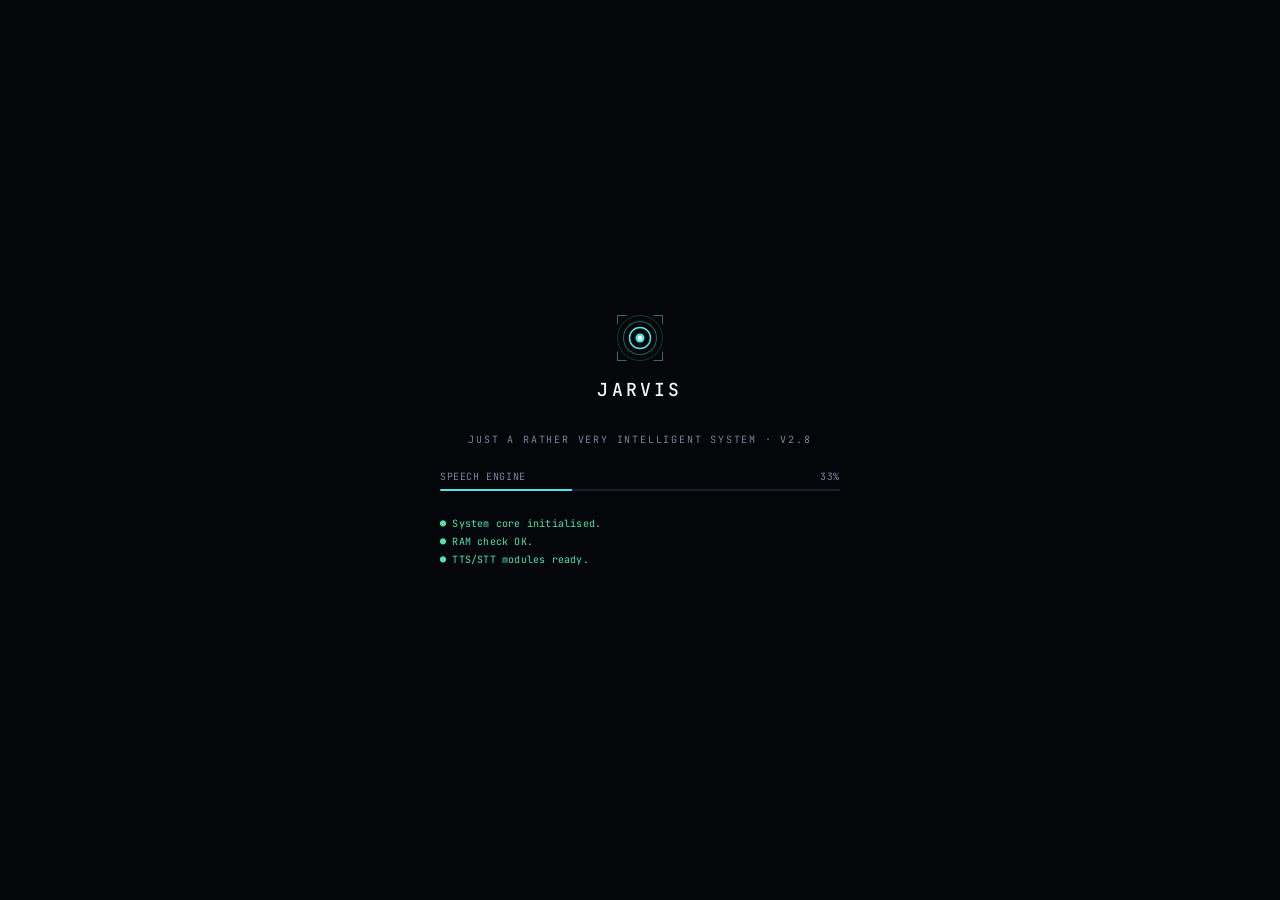
==== commit 6ba6accc: "Translate the desktop interface to English Every label, hint, modal, notification, status line and t" ====
--- a/gui/index.html
+++ b/gui/index.html
@@ -1,8 +1,8 @@
 <!DOCTYPE html>
-<html lang="de">
+<html lang="en">
 <head>
 <meta charset="UTF-8">
-<title>JARVIS v2.8</title>
+<title>My Jarvis v2.8</title>
 <link href="https://fonts.googleapis.com/css2?family=Inter+Tight:wght@300;400;500;600;700&family=JetBrains+Mono:wght@300;400;500;600;700&display=swap" rel="stylesheet">
 <style>
 @font-face{font-family:'Butler Stencil';src:url('fonts/Butler-Free-Bd-St.woff') format('woff');font-weight:700;font-style:normal;font-display:swap;}
@@ -161,7 +161,7 @@
 .st-btn-danger{background:transparent;color:var(--jv-pulse);border:1px solid rgba(255,77,122,0.5);padding:8px 14px;border-radius:2px;cursor:pointer;font-family:var(--fm);font-size:10px;letter-spacing:0.14em;text-transform:uppercase;font-weight:500;transition:all var(--jv-dur-2);}
 .st-btn-danger:hover{background:var(--jv-pulse);color:#fff;box-shadow:0 0 16px rgba(255,77,122,0.4);}
 
-/* Stat cards (Nutzung) */
+/* Stat cards (Usage) */
 .st-stat-grid{display:grid;grid-template-columns:repeat(3,1fr);gap:10px;margin-top:8px;}
 .st-stat{padding:14px 16px;border:1px solid var(--jv-line);border-radius:var(--jv-r-2);background:var(--jv-graphite);}
 .st-stat-label{font-family:var(--fm);font-size:9px;letter-spacing:0.18em;text-transform:uppercase;color:var(--jv-ink-3);margin-bottom:8px;}
@@ -177,7 +177,7 @@
 .st-chart-bar-fill.empty{background:var(--jv-slate);box-shadow:none;}
 .st-chart-bar-label{font-family:var(--fm);font-size:9px;color:var(--jv-ink-3);letter-spacing:0.06em;}
 
-/* Connector cards (Konnektoren) */
+/* Connector cards (Connectors) */
 .st-conn{display:flex;align-items:center;gap:14px;padding:14px 16px;border:1px solid var(--jv-line);border-radius:var(--jv-r-2);background:var(--jv-graphite);margin-bottom:8px;transition:all var(--jv-dur-2);}
 .st-conn:hover{border-color:var(--jv-line-strong);}
 .st-conn.connected{border-color:var(--jv-line-ion);}
@@ -199,7 +199,7 @@
 .st-conn-form-row{display:flex;gap:8px;align-items:center;margin-top:10px;}
 .st-conn-form-row .st-btn-primary,.st-conn-form-row .st-btn-ghost{padding:7px 12px;font-size:9px;}
 
-/* Danger zone (Datenschutz) */
+/* Danger zone (Privacy) */
 .st-danger{margin-top:24px;padding:16px;border:1px solid rgba(255,77,122,0.3);border-radius:var(--jv-r-2);background:rgba(255,77,122,0.04);}
 .st-danger-title{font-family:var(--fm);font-size:10px;letter-spacing:0.18em;text-transform:uppercase;color:var(--jv-pulse);margin-bottom:6px;}
 .st-danger-text{font-size:13px;color:var(--jv-ink-2);line-height:1.5;margin-bottom:12px;}
@@ -529,14 +529,14 @@
   </div>
   <div class="boot-sub">JUST A RATHER VERY INTELLIGENT SYSTEM · v2.8</div>
   <div class="bpw">
-    <div class="bpl"><span id="bstep">SYSTEM INITIALISIERUNG</span><span id="bpct">0%</span></div>
+    <div class="bpl"><span id="bstep">SYSTEM INITIALISATION</span><span id="bpct">0%</span></div>
     <div class="bpb"><div class="bpf" id="bfill"></div></div>
   </div>
   <div class="blog" id="blog"></div>
 </div>
 
 <!-- KILL OVERLAY -->
-<div id="kill-ov"><div class="kill-content"><div class="km" data-text="KILL-SWITCH AKTIVIERT">KILL-SWITCH AKTIVIERT</div><div class="ks-line"></div><div class="ks2">ALLE SYSTEME GESTOPPT</div><div class="ks-line" style="width:100px;margin:12px auto;"></div><div class="ks2" style="font-size:14px;opacity:1;color:rgba(255,77,122,.95);letter-spacing:0.12em;margin-top:0">STRG+ALT+J ZUM DEAKTIVIEREN</div><button onclick="toggleKill()" style="margin-top:20px;padding:11px 36px;background:transparent;border:1.5px solid rgba(255,77,122,0.7);color:rgba(255,77,122,0.95);font-family:var(--fm);font-size:12px;letter-spacing:0.18em;text-transform:uppercase;cursor:pointer;border-radius:4px;transition:all 0.2s;display:block;margin-left:auto;margin-right:auto" onmouseover="this.style.background='rgba(255,77,122,0.12)';this.style.borderColor='rgba(255,77,122,0.95)'" onmouseout="this.style.background='transparent';this.style.borderColor='rgba(255,77,122,0.7)'">KILL-SWITCH DEAKTIVIEREN</button></div></div>
+<div id="kill-ov"><div class="kill-content"><div class="km" data-text="KILL SWITCH ACTIVATED">KILL SWITCH ACTIVATED</div><div class="ks-line"></div><div class="ks2">ALL SYSTEMS STOPED</div><div class="ks-line" style="width:100px;margin:12px auto;"></div><div class="ks2" style="font-size:14px;opacity:1;color:rgba(255,77,122,.95);letter-spacing:0.12em;margin-top:0">CTRL+ALT+J TO DEACTIVATE</div><button onclick="toggleKill()" style="margin-top:20px;padding:11px 36px;background:transparent;border:1.5px solid rgba(255,77,122,0.7);color:rgba(255,77,122,0.95);font-family:var(--fm);font-size:12px;letter-spacing:0.18em;text-transform:uppercase;cursor:pointer;border-radius:4px;transition:all 0.2s;display:block;margin-left:auto;margin-right:auto" onmouseover="this.style.background='rgba(255,77,122,0.12)';this.style.borderColor='rgba(255,77,122,0.95)'" onmouseout="this.style.background='transparent';this.style.borderColor='rgba(255,77,122,0.7)'">DEACTIVATE THE KILL SWITCH</button></div></div>
 
 <!-- SETTINGS MODAL — Full-screen categorized -->
 <div id="settings-modal" class="modal">
@@ -544,7 +544,7 @@
     <!-- Top bar -->
     <div class="st-bar">
       <span class="st-bar-dot"></span>
-      <span class="st-bar-label">SYS · KONFIG</span>
+      <span class="st-bar-label">SYS · CONFIG</span>
       <div class="st-bar-line"></div>
       <span class="st-bar-email">SEBI.ZUPANC@GMAIL.COM</span>
       <button class="st-bar-close" onclick="closeSettings()">
@@ -557,51 +557,51 @@
       <nav class="st-nav">
         <div class="st-nav-head">
           <div class="st-nav-menu">MENU</div>
-          <div class="st-nav-title">Einstellungen</div>
+          <div class="st-nav-title">Settings</div>
         </div>
         <div class="st-nav-items">
           <div class="st-nav-item active" data-pane="general" onclick="switchSettingsPane(this)">
             <svg width="15" height="15" viewBox="0 0 24 24" fill="none" stroke="currentColor" stroke-width="1.5" stroke-linecap="round" stroke-linejoin="round"><circle cx="12" cy="12" r="3"/><path d="M19.4 15a1.65 1.65 0 0 0 .33 1.82l.06.06a2 2 0 1 1-2.83 2.83l-.06-.06a1.65 1.65 0 0 0-1.82-.33 1.65 1.65 0 0 0-1 1.51V21a2 2 0 1 1-4 0v-.09A1.65 1.65 0 0 0 9 19.4a1.65 1.65 0 0 0-1.82.33l-.06.06a2 2 0 1 1-2.83-2.83l.06-.06A1.65 1.65 0 0 0 4.6 15a1.65 1.65 0 0 0-1.51-1H3a2 2 0 1 1 0-4h.09A1.65 1.65 0 0 0 4.6 9a1.65 1.65 0 0 0-.33-1.82l-.06-.06a2 2 0 1 1 2.83-2.83l.06.06a1.65 1.65 0 0 0 1.82.33H9a1.65 1.65 0 0 0 1-1.51V3a2 2 0 1 1 4 0v.09a1.65 1.65 0 0 0 1 1.51 1.65 1.65 0 0 0 1.82-.33l.06-.06a2 2 0 1 1 2.83 2.83l-.06.06a1.65 1.65 0 0 0-.33 1.82V9a1.65 1.65 0 0 0 1.51 1H21a2 2 0 1 1 0 4h-.09a1.65 1.65 0 0 0-1.51 1z"/></svg>
-            Allgemein
+            General
           </div>
           <div class="st-nav-item" data-pane="account" onclick="switchSettingsPane(this)">
             <svg width="15" height="15" viewBox="0 0 24 24" fill="none" stroke="currentColor" stroke-width="1.5" stroke-linecap="round" stroke-linejoin="round"><circle cx="12" cy="8" r="4"/><path d="M4 21a8 8 0 0 1 16 0"/></svg>
-            Konto
+            Account
           </div>
           <div class="st-nav-item" data-pane="privacy" onclick="switchSettingsPane(this)">
             <svg width="15" height="15" viewBox="0 0 24 24" fill="none" stroke="currentColor" stroke-width="1.5" stroke-linecap="round" stroke-linejoin="round"><path d="M12 22s8-4 8-10V5l-8-3-8 3v7c0 6 8 10 8 10z"/></svg>
-            Datenschutz
+            Privacy
           </div>
           <div class="st-nav-item" data-pane="usage" onclick="switchSettingsPane(this)">
             <svg width="15" height="15" viewBox="0 0 24 24" fill="none" stroke="currentColor" stroke-width="1.5" stroke-linecap="round" stroke-linejoin="round"><path d="M3 3v18h18"/><path d="M7 14l4-4 4 4 5-5"/></svg>
-            Nutzung
+            Usage
           </div>
           <div class="st-nav-item" data-pane="skills" onclick="switchSettingsPane(this)">
             <svg width="15" height="15" viewBox="0 0 24 24" fill="none" stroke="currentColor" stroke-width="1.5" stroke-linecap="round" stroke-linejoin="round"><path d="m12 2 10 6-10 6L2 8z"/><path d="m2 17 10 6 10-6M2 12l10 6 10-6"/></svg>
-            Fähigkeiten
+            Capabilities
           </div>
           <div class="st-nav-item" data-pane="connect" onclick="switchSettingsPane(this)">
             <svg width="15" height="15" viewBox="0 0 24 24" fill="none" stroke="currentColor" stroke-width="1.5" stroke-linecap="round" stroke-linejoin="round"><path d="M12 22v-5"/><path d="M9 8V2"/><path d="M15 8V2"/><path d="M18 8v3a4 4 0 0 1-4 4h-4a4 4 0 0 1-4-4V8z"/></svg>
-            Konnektoren
+            Connectors
           </div>
           <div class="st-nav-item" data-pane="activation" onclick="switchSettingsPane(this)">
             <svg width="15" height="15" viewBox="0 0 24 24" fill="none" stroke="currentColor" stroke-width="1.5" stroke-linecap="round" stroke-linejoin="round"><rect x="9" y="2" width="6" height="12" rx="3"/><path d="M19 10v2a7 7 0 0 1-14 0v-2"/><path d="M12 19v3"/></svg>
-            Aktivierung
+            Activation
           </div>
           <div class="st-nav-item" data-pane="code" onclick="switchSettingsPane(this)">
             <svg width="15" height="15" viewBox="0 0 24 24" fill="none" stroke="currentColor" stroke-width="1.5" stroke-linecap="round" stroke-linejoin="round"><polyline points="4 17 10 11 4 5"/><line x1="12" y1="19" x2="20" y2="19"/></svg>
-            Jarvis Code
+            My Jarvis Code
           </div>
           <div class="st-nav-item" data-pane="browser" onclick="switchSettingsPane(this)">
             <svg width="15" height="15" viewBox="0 0 24 24" fill="none" stroke="currentColor" stroke-width="1.5" stroke-linecap="round" stroke-linejoin="round"><circle cx="12" cy="12" r="10"/><circle cx="12" cy="12" r="4"/><line x1="21.17" y1="8" x2="12" y2="8"/><line x1="3.95" y1="6.06" x2="8.54" y2="14"/><line x1="10.88" y1="21.94" x2="15.46" y2="14"/></svg>
-            Jarvis im Browser<span class="st-nav-beta">Beta</span>
+            My Jarvis in the browser<span class="st-nav-beta">Beta</span>
           </div>
         </div>
         <div class="st-nav-footer">
           <div class="sb-avatar">S</div>
           <div style="flex:1;min-width:0">
             <div style="font-size:12px;color:var(--jv-ink-1)">Sebastian</div>
-            <div style="font-family:var(--fm);font-size:9px;color:var(--jv-ion);letter-spacing:0.14em;text-transform:uppercase">● OPERATOR · LOKAL</div>
+            <div style="font-family:var(--fm);font-size:9px;color:var(--jv-ion);letter-spacing:0.14em;text-transform:uppercase">● OPERATOR · LOCAL</div>
           </div>
         </div>
       </nav>
@@ -609,298 +609,298 @@
       <!-- Content area -->
       <div class="st-content">
 
-        <!-- ALLGEMEIN -->
+        <!-- GENERAL -->
         <div class="st-pane active" id="st-general">
           <div style="margin-bottom:28px">
-            <div class="st-pane-eyebrow">ALLGEMEIN</div>
-            <div class="st-pane-title">Allgemein</div>
-            <div class="st-pane-sub">Sprache der App, Erscheinungsbild, Hinweise.</div>
+            <div class="st-pane-eyebrow">GENERAL</div>
+            <div class="st-pane-title">General</div>
+            <div class="st-pane-sub">The app language, its appearance and its hints.</div>
           </div>
           <div class="st-row top">
-            <div><div class="st-row-label">Sprache</div><div class="st-row-hint">Sprache der Antworten und Sprachausgabe.</div></div>
+            <div><div class="st-row-label">Language</div><div class="st-row-hint">The language of the answers and the speech output.</div></div>
             <div class="st-row-val">
-              <div class="chip on" data-f="sprache" data-v="de-DE">Deutsch</div>
-              <div class="chip" data-f="sprache" data-v="en-US">English</div>
-              <div class="chip" data-f="sprache" data-v="fr-FR">Francais</div>
-              <div class="chip" data-f="sprache" data-v="es-ES">Espanol</div>
-              <div class="chip" data-f="sprache" data-v="it-IT">Italiano</div>
-              <div class="chip" data-f="sprache" data-v="tr-TR">Turkce</div>
-            </div>
-          </div>
-          <div class="st-row">
-            <div><div class="st-row-label">Heller Modus</div><div class="st-row-hint">Helle Oberfläche statt dunkel.</div></div>
+              <div class="chip on" data-f="language" data-v="en-US">English</div>
+              <div class="chip" data-f="language" data-v="de-DE">German</div>
+              <div class="chip" data-f="language" data-v="fr-FR">French</div>
+              <div class="chip" data-f="language" data-v="es-ES">Spanish</div>
+              <div class="chip" data-f="language" data-v="it-IT">Italian</div>
+              <div class="chip" data-f="language" data-v="tr-TR">Turkish</div>
+            </div>
+          </div>
+          <div class="st-row">
+            <div><div class="st-row-label">Light mode</div><div class="st-row-hint">A light interface instead of a dark one.</div></div>
             <div class="st-row-val"><div class="toggle" id="tgl-light" onclick="toggleLightMode()"></div></div>
           </div>
           <div class="st-row">
-            <div><div class="st-row-label">Vorschläge anzeigen</div><div class="st-row-hint">Proaktive Folge-Aktionen unter der letzten Antwort.</div></div>
+            <div><div class="st-row-label">Show suggestions</div><div class="st-row-hint">Proactive follow-up actions under the last answer.</div></div>
             <div class="st-row-val"><div class="toggle on" id="tgl-sug" onclick="toggleSwitch('tgl-sug')"></div></div>
           </div>
           <div class="st-savebar">
             <span class="st-savebar-dot"></span>
-            <span class="st-savebar-text">Nicht gespeicherte Änderungen.</span>
-            <button class="st-btn-ghost" onclick="closeSettings()">Verwerfen</button>
-            <button class="st-btn-primary" id="sm-save-btn">Speichern</button>
+            <span class="st-savebar-text">Unsaved changes.</span>
+            <button class="st-btn-ghost" onclick="closeSettings()">Discard</button>
+            <button class="st-btn-primary" id="sm-save-btn">Save</button>
           </div>
         </div>
 
-        <!-- KONTO -->
+        <!-- ACCOUNT -->
         <div class="st-pane" id="st-account">
           <div style="margin-bottom:28px">
-            <div class="st-pane-eyebrow">KONTO</div>
-            <div class="st-pane-title">Konto</div>
-            <div class="st-pane-sub">Identität und wie Jarvis mit dir spricht.</div>
-          </div>
-          <div class="st-row">
-            <div><div class="st-row-label">Vollständiger Name</div></div>
+            <div class="st-pane-eyebrow">ACCOUNT</div>
+            <div class="st-pane-title">Account</div>
+            <div class="st-pane-sub">Your identity, and how My Jarvis talks to you.</div>
+          </div>
+          <div class="st-row">
+            <div><div class="st-row-label">Full name</div></div>
             <div class="st-row-val"><input class="st-field" id="s-name" type="text" value="Sebastian"></div>
           </div>
           <div class="st-row">
-            <div><div class="st-row-label">Wohnort</div><div class="st-row-hint">Standort für Wetter, Briefing und Zeitzonen.</div></div>
-            <div class="st-row-val"><input class="st-field" id="s-loc" type="text" placeholder="Wien, Österreich" value="Wien, Österreich"></div>
-          </div>
-          <div class="st-section">ANREDE &amp; STIL</div>
+            <div><div class="st-row-label">Location</div><div class="st-row-hint">The location used for weather, the briefing and time zones.</div></div>
+            <div class="st-row-val"><input class="st-field" id="s-loc" type="text" placeholder="Vienna, Austria" value="Vienna, Austria"></div>
+          </div>
+          <div class="st-section">SALUTATION &amp; STYLE</div>
           <div class="st-row top">
-            <div><div class="st-row-label">Anrede</div><div class="st-row-hint">Wie Jarvis dich anspricht.</div></div>
-            <div class="st-row-val" id="anrede-row">
-              <div class="chip on" data-f="anrede" data-v="Sir">Sir</div>
-              <div class="chip" data-f="anrede" data-v="Chef">Chef</div>
-              <div class="chip" data-f="anrede" data-v="Bro">Bro</div>
-              <div class="chip" data-f="anrede" data-v="Ma'am">Ma'am</div>
-              <div class="chip" data-f="anrede" data-v="">Kein</div>
-              <div class="chip-add" onclick="openCustomAnrede()" title="Eigene Anrede">+</div>
+            <div><div class="st-row-label">Salutation</div><div class="st-row-hint">How My Jarvis addresses you.</div></div>
+            <div class="st-row-val" id="salutation-row">
+              <div class="chip on" data-f="salutation" data-v="Sir">Sir</div>
+              <div class="chip" data-f="salutation" data-v="Boss">Boss</div>
+              <div class="chip" data-f="salutation" data-v="Bro">Bro</div>
+              <div class="chip" data-f="salutation" data-v="Ma'am">Ma'am</div>
+              <div class="chip" data-f="salutation" data-v="">None</div>
+              <div class="chip-add" onclick="openCustomSalutation()" title="Custom salutation">+</div>
             </div>
           </div>
           <div class="st-row top">
-            <div><div class="st-row-label">Redeart</div><div class="st-row-hint">Sprachstil der Antworten.</div></div>
+            <div><div class="st-row-label">Tone</div><div class="st-row-hint">The tone of the answers.</div></div>
             <div class="st-row-val">
-              <div class="chip on" data-f="redeart" data-v="professionell">Professionell</div>
-              <div class="chip" data-f="redeart" data-v="normal">Normal</div>
-              <div class="chip" data-f="redeart" data-v="jugendlich">Jugendlich</div>
+              <div class="chip on" data-f="tone" data-v="professional">Professional</div>
+              <div class="chip" data-f="tone" data-v="normal">Normal</div>
+              <div class="chip" data-f="tone" data-v="casual">Casual</div>
             </div>
           </div>
           <div class="st-savebar">
             <span class="st-savebar-dot"></span>
-            <span class="st-savebar-text">Nicht gespeicherte Änderungen.</span>
-            <button class="st-btn-ghost" onclick="closeSettings()">Verwerfen</button>
-            <button class="st-btn-primary" onclick="document.getElementById('sm-save-btn').click()">Speichern</button>
+            <span class="st-savebar-text">Unsaved changes.</span>
+            <button class="st-btn-ghost" onclick="closeSettings()">Discard</button>
+            <button class="st-btn-primary" onclick="document.getElementById('sm-save-btn').click()">Save</button>
           </div>
         </div>
 
-        <!-- FÄHIGKEITEN -->
+        <!-- CAPABILITIES -->
         <div class="st-pane" id="st-skills">
           <div style="margin-bottom:28px">
-            <div class="st-pane-eyebrow">FÄHIGKEITEN</div>
-            <div class="st-pane-title">Fähigkeiten</div>
-            <div class="st-pane-sub">KI-Anbieter, Modelle und Sprach-Engine.</div>
-          </div>
-          <div class="st-section" style="margin-top:0">KI-ANBIETER</div>
+            <div class="st-pane-eyebrow">CAPABILITIES</div>
+            <div class="st-pane-title">Capabilities</div>
+            <div class="st-pane-sub">AI provider, models and the speech engine.</div>
+          </div>
+          <div class="st-section" style="margin-top:0">AI PROVIDER</div>
           <div class="api-grid" style="margin-bottom:18px">
             <div class="ap on" data-p="anthropic"><span class="ap-name">Anthropic</span><div class="ap-sub">Claude</div></div>
             <div class="ap" data-p="openai"><span class="ap-name">OpenAI</span><div class="ap-sub">ChatGPT</div></div>
             <div class="ap" data-p="gemini"><span class="ap-name">Google</span><div class="ap-sub">Gemini</div></div>
             <div class="ap" data-p="nvidia"><span class="ap-name">NVIDIA</span><div class="ap-sub">NIM</div></div>
             <div class="ap" data-p="mistral"><span class="ap-name">Mistral</span><div class="ap-sub">AI</div></div>
-            <div class="ap" data-p="local"><span class="ap-name">Lokal</span><div class="ap-sub">Ollama</div></div>
-          </div>
-          <div class="st-row">
-            <div><div class="st-row-label">API-Key</div><div class="st-row-hint">Wird verschlüsselt im System-Schlüsselbund gespeichert.</div></div>
+            <div class="ap" data-p="local"><span class="ap-name">Local</span><div class="ap-sub">Ollama</div></div>
+          </div>
+          <div class="st-row">
+            <div><div class="st-row-label">API key</div><div class="st-row-hint">Stored encrypted in the system keychain.</div></div>
             <div class="st-row-val" style="flex-direction:column;align-items:flex-end;gap:6px">
               <div class="af show" id="af-anthropic"><input class="st-field mono" id="k-anthropic" type="password" placeholder="sk-ant-api03-..." style="width:320px"></div>
               <div class="af" id="af-openai"><input class="st-field mono" id="k-openai" type="password" placeholder="sk-..." style="width:320px"></div>
               <div class="af" id="af-gemini"><input class="st-field mono" id="k-gemini" type="password" placeholder="AIza..." style="width:320px"></div>
               <div class="af" id="af-nvidia">
                 <input class="st-field mono" id="k-nvidia" type="password" placeholder="nvapi-..." style="width:320px;margin-bottom:6px">
-                <input class="st-field mono" id="m-nvidia" type="text" placeholder="Modell: meta/llama-3.1-70b-instruct" style="width:320px">
+                <input class="st-field mono" id="m-nvidia" type="text" placeholder="Model: meta/llama-3.1-70b-instruct" style="width:320px">
               </div>
-              <div class="af" id="af-mistral"><input class="st-field mono" id="k-mistral" type="password" placeholder="API-Key" style="width:320px"></div>
+              <div class="af" id="af-mistral"><input class="st-field mono" id="k-mistral" type="password" placeholder="API key" style="width:320px"></div>
               <div class="af" id="af-local">
                 <input class="st-field mono" id="u-local" type="text" placeholder="http://localhost:11434" value="http://localhost:11434" style="width:320px;margin-bottom:6px">
-                <input class="st-field mono" id="m-local" type="text" placeholder="Modell: llama3, mistral ..." style="width:320px">
+                <input class="st-field mono" id="m-local" type="text" placeholder="Model: llama3, mistral ..." style="width:320px">
               </div>
             </div>
           </div>
           <div class="st-row">
             <div><div class="st-row-label">Status</div></div>
             <div class="st-row-val">
-              <div class="key-status key-bad" id="sm-key-status" style="margin:0">Kein API-Key gesetzt</div>
-            </div>
-          </div>
-          <div class="st-section">SPRACH-ENGINE</div>
-          <div class="st-row">
-            <div><div class="st-row-label">Sprachausgabe (TTS)</div><div class="st-row-hint">Antworten werden vorgelesen.</div></div>
+              <div class="key-status key-bad" id="sm-key-status" style="margin:0">No API key set</div>
+            </div>
+          </div>
+          <div class="st-section">SPEECH ENGINE</div>
+          <div class="st-row">
+            <div><div class="st-row-label">Speech output (TTS)</div><div class="st-row-hint">Answers are read out loud.</div></div>
             <div class="st-row-val"><div class="toggle on" id="tgl-tts" onclick="toggleSwitch('tgl-tts')"></div></div>
           </div>
           <div class="st-row">
-            <div><div class="st-row-label">TTS-Stimme</div><div class="st-row-hint">Wird gefiltert nach gewählter Sprache.</div></div>
+            <div><div class="st-row-label">TTS voice</div><div class="st-row-hint">Filtered by the language you picked.</div></div>
             <div class="st-row-val">
-              <select class="st-select" id="voice-select"><option value="">Standard</option></select>
+              <select class="st-select" id="voice-select"><option value="">Default</option></select>
             </div>
           </div>
           <div class="st-savebar">
             <span class="st-savebar-dot"></span>
-            <span class="st-savebar-text">Nicht gespeicherte Änderungen.</span>
-            <button class="st-btn-ghost" onclick="closeSettings()">Verwerfen</button>
-            <button class="st-btn-primary" onclick="document.getElementById('sm-save-btn').click()">Speichern</button>
+            <span class="st-savebar-text">Unsaved changes.</span>
+            <button class="st-btn-ghost" onclick="closeSettings()">Discard</button>
+            <button class="st-btn-primary" onclick="document.getElementById('sm-save-btn').click()">Save</button>
           </div>
         </div>
 
-        <!-- AKTIVIERUNG -->
+        <!-- ACTIVATION -->
         <div class="st-pane" id="st-activation">
           <div style="margin-bottom:28px">
-            <div class="st-pane-eyebrow">AKTIVIERUNG</div>
-            <div class="st-pane-title">Aktivierung</div>
-            <div class="st-pane-sub">Wake Word, Klatsch-Erkennung und Mikrofon-Trigger.</div>
-          </div>
-          <div class="st-row">
-            <div><div class="st-row-label">Wake Word</div><div class="st-row-hint">"Hey Jarvis" zur Aktivierung.</div></div>
+            <div class="st-pane-eyebrow">ACTIVATION</div>
+            <div class="st-pane-title">Activation</div>
+            <div class="st-pane-sub">Wake word, clap detection and the microphone trigger.</div>
+          </div>
+          <div class="st-row">
+            <div><div class="st-row-label">Wake Word</div><div class="st-row-hint">"Hey Jarvis" to activate.</div></div>
             <div class="st-row-val"><div class="toggle" id="tgl-wake" onclick="toggleSwitch('tgl-wake')"></div></div>
           </div>
           <div class="st-row">
-            <div><div class="st-row-label">Klatsch-Aktivierung</div><div class="st-row-hint">2× Klatschen als Trigger.</div></div>
+            <div><div class="st-row-label">Clap activation</div><div class="st-row-hint">Two claps as the trigger.</div></div>
             <div class="st-row-val"><div class="toggle" id="tgl-clap" onclick="toggleSwitch('tgl-clap')"></div></div>
           </div>
           <div id="clap-settings" style="display:none;padding:16px 0;border-bottom:1px solid var(--jv-line);">
             <div class="st-row" style="border:none;padding:0">
-              <div><div class="st-row-label">Empfindlichkeit</div><div class="st-row-hint">Threshold für Klatsch-Erkennung.</div></div>
+              <div><div class="st-row-label">Sensitivity</div><div class="st-row-hint">The threshold for clap detection.</div></div>
               <div class="st-row-val" style="gap:12px">
                 <input type="range" id="clap-slider" min="0.05" max="0.9" step="0.05" value="0.3" style="width:200px;accent-color:var(--jv-ion);">
                 <span id="clap-val" style="font-family:var(--fm);font-size:12px;color:var(--jv-ion);min-width:36px;text-align:right">0.30</span>
               </div>
             </div>
             <div style="margin-top:12px;display:flex;justify-content:flex-end">
-              <button class="st-btn-ghost" onclick="calibrateClap()">Kalibrieren</button>
+              <button class="st-btn-ghost" onclick="calibrateClap()">Calibrate</button>
             </div>
           </div>
           <div class="st-savebar">
             <span class="st-savebar-dot"></span>
-            <span class="st-savebar-text">Nicht gespeicherte Änderungen.</span>
-            <button class="st-btn-ghost" onclick="closeSettings()">Verwerfen</button>
-            <button class="st-btn-primary" onclick="document.getElementById('sm-save-btn').click()">Speichern</button>
+            <span class="st-savebar-text">Unsaved changes.</span>
+            <button class="st-btn-ghost" onclick="closeSettings()">Discard</button>
+            <button class="st-btn-primary" onclick="document.getElementById('sm-save-btn').click()">Save</button>
           </div>
         </div>
 
-        <!-- DATENSCHUTZ -->
+        <!-- PRIVACY -->
         <div class="st-pane" id="st-privacy">
           <div style="margin-bottom:28px">
-            <div class="st-pane-eyebrow">DATENSCHUTZ</div>
-            <div class="st-pane-title">Datenschutz</div>
-            <div class="st-pane-sub">Alle Daten bleiben lokal auf diesem Gerät. Du entscheidest, was Jarvis behält.</div>
-          </div>
-          <div class="st-section" style="margin-top:0">VERARBEITUNG</div>
-          <div class="st-row">
-            <div><div class="st-row-label">Konversationen merken</div><div class="st-row-hint">Verlauf für Kontext und Folgefragen lokal speichern.</div></div>
+            <div class="st-pane-eyebrow">PRIVACY</div>
+            <div class="st-pane-title">Privacy</div>
+            <div class="st-pane-sub">All data stays local on this device. You decide what My Jarvis keeps.</div>
+          </div>
+          <div class="st-section" style="margin-top:0">PROCESSING</div>
+          <div class="st-row">
+            <div><div class="st-row-label">Remember conversations</div><div class="st-row-hint">Store the history locally, for context and follow-up questions.</div></div>
             <div class="st-row-val"><div class="toggle on" id="tgl-mem-history" onclick="toggleSwitch('tgl-mem-history')"></div></div>
           </div>
           <div class="st-row">
-            <div><div class="st-row-label">Automatisches Gedächtnis</div><div class="st-row-hint">Jarvis darf wichtige Fakten selbst als Erinnerung speichern.</div></div>
+            <div><div class="st-row-label">Automatic memory</div><div class="st-row-hint">My Jarvis may store important facts as memories on its own.</div></div>
             <div class="st-row-val"><div class="toggle on" id="tgl-mem-auto" onclick="toggleSwitch('tgl-mem-auto')"></div></div>
           </div>
           <div class="st-row">
-            <div><div class="st-row-label">Bildschirm-Vision</div><div class="st-row-hint">Screenshots an die Vision-API senden (nur bei Bedarf).</div></div>
+            <div><div class="st-row-label">Screen vision</div><div class="st-row-hint">Send screenshots to the vision API (only when needed).</div></div>
             <div class="st-row-val"><div class="toggle on" id="tgl-vision-allow" onclick="toggleSwitch('tgl-vision-allow')"></div></div>
           </div>
           <div class="st-row">
-            <div><div class="st-row-label">Telemetrie</div><div class="st-row-hint">Anonyme Fehlerberichte zur Diagnose.</div></div>
+            <div><div class="st-row-label">Telemetry</div><div class="st-row-hint">Anonymous error reports, for diagnosis.</div></div>
             <div class="st-row-val"><div class="toggle" id="tgl-telemetry" onclick="toggleSwitch('tgl-telemetry')"></div></div>
           </div>
 
-          <div class="st-section">SPEICHERORT</div>
-          <div class="st-row">
-            <div><div class="st-row-label">Verzeichnis</div><div class="st-row-hint">Alle Daten sind Fernet-verschlüsselt.</div></div>
+          <div class="st-section">STORAGE LOCATION</div>
+          <div class="st-row">
+            <div><div class="st-row-label">Directory</div><div class="st-row-hint">All data is Fernet-encrypted.</div></div>
             <div class="st-row-val"><code class="st-field mono" style="background:var(--jv-void);padding:9px 12px;display:inline-block;width:auto;font-size:11px" id="s-mem-path">~/.jarvis/</code></div>
           </div>
           <div class="st-row">
-            <div><div class="st-row-label">Gespeicherte Einträge</div></div>
+            <div><div class="st-row-label">Stored entries</div></div>
             <div class="st-row-val">
-              <span class="st-conn-status on" id="s-stat-mem">● 0 Erinnerungen</span>
-              <span class="st-conn-status" id="s-stat-hist" style="margin-left:8px">● 0 Verlauf</span>
+              <span class="st-conn-status on" id="s-stat-mem">● 0 memories</span>
+              <span class="st-conn-status" id="s-stat-hist" style="margin-left:8px">● 0 history</span>
             </div>
           </div>
 
           <div class="st-danger">
-            <div class="st-danger-title">GEFAHRENZONE</div>
-            <div class="st-danger-text">Alle Erinnerungen, Verlauf und Routinen löschen. Dies kann nicht rückgängig gemacht werden.</div>
-            <button class="st-btn-danger" onclick="confirmWipe()">Alle Daten löschen</button>
+            <div class="st-danger-title">DANGER ZONE</div>
+            <div class="st-danger-text">Delete every memory, the history and the routines. This cannot be undone.</div>
+            <button class="st-btn-danger" onclick="confirmWipe()">Delete all data</button>
           </div>
 
           <div class="st-savebar">
             <span class="st-savebar-dot"></span>
-            <span class="st-savebar-text">Nicht gespeicherte Änderungen.</span>
-            <button class="st-btn-ghost" onclick="closeSettings()">Verwerfen</button>
-            <button class="st-btn-primary" onclick="document.getElementById('sm-save-btn').click()">Speichern</button>
+            <span class="st-savebar-text">Unsaved changes.</span>
+            <button class="st-btn-ghost" onclick="closeSettings()">Discard</button>
+            <button class="st-btn-primary" onclick="document.getElementById('sm-save-btn').click()">Save</button>
           </div>
         </div>
 
-        <!-- NUTZUNG -->
+        <!-- USAGE -->
         <div class="st-pane" id="st-usage">
           <div style="margin-bottom:28px">
-            <div class="st-pane-eyebrow">NUTZUNG</div>
-            <div class="st-pane-title">Nutzung</div>
-            <div class="st-pane-sub">Sitzungsmetriken und Verbrauch über die letzten 7 Tage.</div>
+            <div class="st-pane-eyebrow">USAGE</div>
+            <div class="st-pane-title">Usage</div>
+            <div class="st-pane-sub">Session metrics and usage over the last 7 days.</div>
           </div>
 
           <div class="st-stat-grid">
             <div class="st-stat">
-              <div class="st-stat-label">TOKENS HEUTE</div>
+              <div class="st-stat-label">TOKENS TODAY</div>
               <div class="st-stat-val ion" id="u-tok-today">0</div>
-              <div class="st-stat-sub" id="u-tok-delta">Δ aus Sitzung</div>
+              <div class="st-stat-sub" id="u-tok-delta">Δ this session</div>
             </div>
             <div class="st-stat">
-              <div class="st-stat-label">NACHRICHTEN</div>
+              <div class="st-stat-label">MESSAGES</div>
               <div class="st-stat-val" id="u-msg-count">0</div>
-              <div class="st-stat-sub">letzte 7 Tage</div>
+              <div class="st-stat-sub">last 7 days</div>
             </div>
             <div class="st-stat">
-              <div class="st-stat-label">ERINNERUNGEN</div>
+              <div class="st-stat-label">MEMORIES</div>
               <div class="st-stat-val" id="u-mem-count">0</div>
-              <div class="st-stat-sub">aktive Einträge</div>
-            </div>
-          </div>
-
-          <div class="st-section">AKTIVITÄT — LETZTE 7 TAGE</div>
+              <div class="st-stat-sub">active entries</div>
+            </div>
+          </div>
+
+          <div class="st-section">ACTIVITY — LAST 7 DAYS</div>
           <div class="st-chart" id="u-chart"></div>
 
           <div class="st-section">DETAILS</div>
           <div class="st-row">
-            <div><div class="st-row-label">Routinen aktiv</div></div>
+            <div><div class="st-row-label">routines active</div></div>
             <div class="st-row-val"><span class="st-conn-status on" id="u-rout-count">● 0</span></div>
           </div>
           <div class="st-row">
-            <div><div class="st-row-label">Aktueller KI-Anbieter</div></div>
+            <div><div class="st-row-label">Current AI provider</div></div>
             <div class="st-row-val"><span class="api-badge-mini" id="u-provider">–</span></div>
           </div>
 
           <div class="st-savebar st-savebar-static" style="margin-top:24px">
             <span class="st-savebar-dot" style="background:var(--jv-success);box-shadow:0 0 8px var(--jv-success)"></span>
-            <span class="st-savebar-text">Live aus dem Backend.</span>
-            <button class="st-btn-ghost" onclick="refreshUsage()">Aktualisieren</button>
+            <span class="st-savebar-text">Live from the backend.</span>
+            <button class="st-btn-ghost" onclick="refreshUsage()">Refresh</button>
           </div>
         </div>
 
-        <!-- KONNEKTOREN -->
+        <!-- CONNECTORS -->
         <div class="st-pane" id="st-connect">
           <div style="margin-bottom:28px">
-            <div class="st-pane-eyebrow">KONNEKTOREN</div>
-            <div class="st-pane-title">Konnektoren</div>
-            <div class="st-pane-sub">Verbinde Jarvis mit deinen Diensten — Kalender, Tasks, E-Mail, Smart Home.</div>
-          </div>
-
-          <div class="st-section" style="margin-top:0">PRODUKTIVITÄT</div>
+            <div class="st-pane-eyebrow">CONNECTORS</div>
+            <div class="st-pane-title">Connectors</div>
+            <div class="st-pane-sub">Connect My Jarvis to your services — calendar, tasks, email, smart home.</div>
+          </div>
+
+          <div class="st-section" style="margin-top:0">PRODUCTIVITY</div>
           <div class="st-conn" data-conn="calendar" id="conn-calendar">
             <div class="st-conn-icon"><svg width="18" height="18" viewBox="0 0 24 24" fill="none" stroke="currentColor" stroke-width="1.5" stroke-linecap="round" stroke-linejoin="round"><rect x="3" y="4" width="18" height="18" rx="2"/><line x1="16" y1="2" x2="16" y2="6"/><line x1="8" y1="2" x2="8" y2="6"/><line x1="3" y1="10" x2="21" y2="10"/></svg></div>
             <div class="st-conn-body">
               <div class="st-conn-name">Google Calendar</div>
-              <div class="st-conn-hint">Termine lesen und anlegen per Sprache.</div>
-            </div>
-            <span class="st-conn-status off" id="conn-status-calendar">● Nicht verbunden</span>
-            <button class="st-btn-ghost" onclick="expandConn('calendar')">Verbinden</button>
+              <div class="st-conn-hint">Read and create appointments by voice.</div>
+            </div>
+            <span class="st-conn-status off" id="conn-status-calendar">● Not connected</span>
+            <button class="st-btn-ghost" onclick="expandConn('calendar')">Connect</button>
           </div>
           <div class="st-conn-form" id="conn-form-calendar">
-            <input class="st-field mono" id="conn-calendar-creds" type="password" placeholder="OAuth-Token oder credentials.json Pfad">
+            <input class="st-field mono" id="conn-calendar-creds" type="password" placeholder="An OAuth token or a credentials.json path">
             <div class="st-conn-form-row">
-              <button class="st-btn-primary" onclick="saveConn('calendar')">Speichern</button>
-              <button class="st-btn-ghost" onclick="testConn('calendar')">Verbindung testen</button>
-              <button class="st-btn-ghost" onclick="collapseConn('calendar')" style="margin-left:auto">Abbrechen</button>
+              <button class="st-btn-primary" onclick="saveConn('calendar')">Save</button>
+              <button class="st-btn-ghost" onclick="testConn('calendar')">Test the connection</button>
+              <button class="st-btn-ghost" onclick="collapseConn('calendar')" style="margin-left:auto">Cancel</button>
             </div>
           </div>
 
@@ -908,17 +908,17 @@
             <div class="st-conn-icon"><svg width="18" height="18" viewBox="0 0 24 24" fill="none" stroke="currentColor" stroke-width="1.5" stroke-linecap="round" stroke-linejoin="round"><path d="M9 11l3 3L22 4"/><path d="M21 12v7a2 2 0 0 1-2 2H5a2 2 0 0 1-2-2V5a2 2 0 0 1 2-2h11"/></svg></div>
             <div class="st-conn-body">
               <div class="st-conn-name">Todoist</div>
-              <div class="st-conn-hint">Aufgaben lesen, anlegen und abhaken.</div>
-            </div>
-            <span class="st-conn-status off" id="conn-status-todoist">● Nicht verbunden</span>
-            <button class="st-btn-ghost" onclick="expandConn('todoist')">Verbinden</button>
+              <div class="st-conn-hint">Read, create and tick off tasks.</div>
+            </div>
+            <span class="st-conn-status off" id="conn-status-todoist">● Not connected</span>
+            <button class="st-btn-ghost" onclick="expandConn('todoist')">Connect</button>
           </div>
           <div class="st-conn-form" id="conn-form-todoist">
-            <input class="st-field mono" id="conn-todoist-key" type="password" placeholder="Todoist API-Token">
+            <input class="st-field mono" id="conn-todoist-key" type="password" placeholder="Todoist API token">
             <div class="st-conn-form-row">
-              <button class="st-btn-primary" onclick="saveConn('todoist')">Speichern</button>
-              <button class="st-btn-ghost" onclick="testConn('todoist')">Verbindung testen</button>
-              <button class="st-btn-ghost" onclick="collapseConn('todoist')" style="margin-left:auto">Abbrechen</button>
+              <button class="st-btn-primary" onclick="saveConn('todoist')">Save</button>
+              <button class="st-btn-ghost" onclick="testConn('todoist')">Test the connection</button>
+              <button class="st-btn-ghost" onclick="collapseConn('todoist')" style="margin-left:auto">Cancel</button>
             </div>
           </div>
 
@@ -926,71 +926,71 @@
             <div class="st-conn-icon"><svg width="18" height="18" viewBox="0 0 24 24" fill="none" stroke="currentColor" stroke-width="1.5" stroke-linecap="round" stroke-linejoin="round"><path d="M4 4h12l4 4v12a2 2 0 0 1-2 2H4a2 2 0 0 1-2-2V6a2 2 0 0 1 2-2z"/><path d="M14 4v6h6"/></svg></div>
             <div class="st-conn-body">
               <div class="st-conn-name">Notion</div>
-              <div class="st-conn-hint">Datenbank-Tasks lesen und anlegen.</div>
-            </div>
-            <span class="st-conn-status off" id="conn-status-notion">● Nicht verbunden</span>
-            <button class="st-btn-ghost" onclick="expandConn('notion')">Verbinden</button>
+              <div class="st-conn-hint">Read and create database tasks.</div>
+            </div>
+            <span class="st-conn-status off" id="conn-status-notion">● Not connected</span>
+            <button class="st-btn-ghost" onclick="expandConn('notion')">Connect</button>
           </div>
           <div class="st-conn-form" id="conn-form-notion">
-            <input class="st-field mono" id="conn-notion-key" type="password" placeholder="Notion Integration-Token" style="margin-bottom:8px">
-            <input class="st-field mono" id="conn-notion-db" type="text" placeholder="Datenbank-ID">
+            <input class="st-field mono" id="conn-notion-key" type="password" placeholder="Notion integration token" style="margin-bottom:8px">
+            <input class="st-field mono" id="conn-notion-db" type="text" placeholder="Database ID">
             <div class="st-conn-form-row">
-              <button class="st-btn-primary" onclick="saveConn('notion')">Speichern</button>
-              <button class="st-btn-ghost" onclick="testConn('notion')">Verbindung testen</button>
-              <button class="st-btn-ghost" onclick="collapseConn('notion')" style="margin-left:auto">Abbrechen</button>
-            </div>
-          </div>
-
-          <div class="st-section">KOMMUNIKATION</div>
+              <button class="st-btn-primary" onclick="saveConn('notion')">Save</button>
+              <button class="st-btn-ghost" onclick="testConn('notion')">Test the connection</button>
+              <button class="st-btn-ghost" onclick="collapseConn('notion')" style="margin-left:auto">Cancel</button>
+            </div>
+          </div>
+
+          <div class="st-section">COMMUNICATION</div>
           <div class="st-conn" data-conn="email" id="conn-email">
             <div class="st-conn-icon"><svg width="18" height="18" viewBox="0 0 24 24" fill="none" stroke="currentColor" stroke-width="1.5" stroke-linecap="round" stroke-linejoin="round"><path d="M4 4h16c1.1 0 2 .9 2 2v12c0 1.1-.9 2-2 2H4c-1.1 0-2-.9-2-2V6c0-1.1.9-2 2-2z"/><polyline points="22,6 12,13 2,6"/></svg></div>
             <div class="st-conn-body">
-              <div class="st-conn-name">E-Mail (IMAP/SMTP)</div>
-              <div class="st-conn-hint">Posteingang lesen, Antworten entwerfen.</div>
-            </div>
-            <span class="st-conn-status off" id="conn-status-email">● Nicht verbunden</span>
-            <button class="st-btn-ghost" onclick="expandConn('email')">Verbinden</button>
+              <div class="st-conn-name">Email (IMAP/SMTP)</div>
+              <div class="st-conn-hint">Read the inbox, draft replies.</div>
+            </div>
+            <span class="st-conn-status off" id="conn-status-email">● Not connected</span>
+            <button class="st-btn-ghost" onclick="expandConn('email')">Connect</button>
           </div>
           <div class="st-conn-form" id="conn-form-email">
-            <input class="st-field mono" id="conn-email-addr" type="text" placeholder="E-Mail-Adresse" style="margin-bottom:8px">
-            <input class="st-field mono" id="conn-email-pass" type="password" placeholder="App-Passwort" style="margin-bottom:8px">
-            <input class="st-field mono" id="conn-email-imap" type="text" placeholder="IMAP-Server (z.B. imap.gmail.com)" style="margin-bottom:8px">
-            <input class="st-field mono" id="conn-email-smtp" type="text" placeholder="SMTP-Server (z.B. smtp.gmail.com)">
+            <input class="st-field mono" id="conn-email-addr" type="text" placeholder="Email address" style="margin-bottom:8px">
+            <input class="st-field mono" id="conn-email-pass" type="password" placeholder="App password" style="margin-bottom:8px">
+            <input class="st-field mono" id="conn-email-imap" type="text" placeholder="IMAP server (e.g. imap.gmail.com)" style="margin-bottom:8px">
+            <input class="st-field mono" id="conn-email-smtp" type="text" placeholder="SMTP server (e.g. smtp.gmail.com)">
             <div class="st-conn-form-row">
-              <button class="st-btn-primary" onclick="saveConn('email')">Speichern</button>
-              <button class="st-btn-ghost" onclick="testConn('email')">Verbindung testen</button>
-              <button class="st-btn-ghost" onclick="collapseConn('email')" style="margin-left:auto">Abbrechen</button>
-            </div>
-          </div>
-
-          <div class="st-section">UMGEBUNG</div>
+              <button class="st-btn-primary" onclick="saveConn('email')">Save</button>
+              <button class="st-btn-ghost" onclick="testConn('email')">Test the connection</button>
+              <button class="st-btn-ghost" onclick="collapseConn('email')" style="margin-left:auto">Cancel</button>
+            </div>
+          </div>
+
+          <div class="st-section">ENVIRONMENT</div>
           <div class="st-conn" data-conn="homeassistant" id="conn-homeassistant">
             <div class="st-conn-icon"><svg width="18" height="18" viewBox="0 0 24 24" fill="none" stroke="currentColor" stroke-width="1.5" stroke-linecap="round" stroke-linejoin="round"><path d="M3 9l9-7 9 7v11a2 2 0 0 1-2 2H5a2 2 0 0 1-2-2z"/><polyline points="9 22 9 12 15 12 15 22"/></svg></div>
             <div class="st-conn-body">
               <div class="st-conn-name">Home Assistant</div>
-              <div class="st-conn-hint">Lichter, Klima und Medien steuern.</div>
-            </div>
-            <span class="st-conn-status off" id="conn-status-homeassistant">● Nicht verbunden</span>
-            <button class="st-btn-ghost" onclick="expandConn('homeassistant')">Verbinden</button>
+              <div class="st-conn-hint">Control lights, climate and media.</div>
+            </div>
+            <span class="st-conn-status off" id="conn-status-homeassistant">● Not connected</span>
+            <button class="st-btn-ghost" onclick="expandConn('homeassistant')">Connect</button>
           </div>
           <div class="st-conn-form" id="conn-form-homeassistant">
             <input class="st-field mono" id="conn-ha-url" type="text" placeholder="http://homeassistant.local:8123" style="margin-bottom:8px">
             <input class="st-field mono" id="conn-ha-token" type="password" placeholder="Long-Lived Access Token">
             <div class="st-conn-form-row">
-              <button class="st-btn-primary" onclick="saveConn('homeassistant')">Speichern</button>
-              <button class="st-btn-ghost" onclick="testConn('homeassistant')">Verbindung testen</button>
-              <button class="st-btn-ghost" onclick="collapseConn('homeassistant')" style="margin-left:auto">Abbrechen</button>
-            </div>
-          </div>
-
-          <div class="st-section">INHALTE</div>
+              <button class="st-btn-primary" onclick="saveConn('homeassistant')">Save</button>
+              <button class="st-btn-ghost" onclick="testConn('homeassistant')">Test the connection</button>
+              <button class="st-btn-ghost" onclick="collapseConn('homeassistant')" style="margin-left:auto">Cancel</button>
+            </div>
+          </div>
+
+          <div class="st-section">CONTENT</div>
           <div class="st-conn" data-conn="youtube" id="conn-youtube">
             <div class="st-conn-icon"><svg width="18" height="18" viewBox="0 0 24 24" fill="none" stroke="currentColor" stroke-width="1.5" stroke-linecap="round" stroke-linejoin="round"><polygon points="23 7 16 12 23 17 23 7"/><rect x="1" y="5" width="15" height="14" rx="2"/></svg></div>
             <div class="st-conn-body">
-              <div class="st-conn-name">YouTube-Zusammenfassungen</div>
-              <div class="st-conn-hint">Transkripte abrufen — kein API-Key nötig.</div>
-            </div>
-            <span class="st-conn-status on" id="conn-status-youtube">● Verfügbar</span>
+              <div class="st-conn-name">YouTube summaries</div>
+              <div class="st-conn-hint">Fetch transcripts — no API key needed.</div>
+            </div>
+            <span class="st-conn-status on" id="conn-status-youtube">● Available</span>
             <div class="toggle on" id="tgl-conn-youtube" onclick="toggleSwitch('tgl-conn-youtube')"></div>
           </div>
 
@@ -998,45 +998,45 @@
             <div class="st-conn-icon"><svg width="18" height="18" viewBox="0 0 24 24" fill="none" stroke="currentColor" stroke-width="1.5" stroke-linecap="round" stroke-linejoin="round"><circle cx="11" cy="11" r="8"/><line x1="21" y1="21" x2="16.65" y2="16.65"/></svg></div>
             <div class="st-conn-body">
               <div class="st-conn-name">Research Briefing</div>
-              <div class="st-conn-hint">Tägliche Artikel, Paper und News zu deinen Themen.</div>
-            </div>
-            <span class="st-conn-status off" id="conn-status-research">● Aus</span>
-            <button class="st-btn-ghost" onclick="expandConn('research')">Konfigurieren</button>
+              <div class="st-conn-hint">Daily articles, papers and news on your topics.</div>
+            </div>
+            <span class="st-conn-status off" id="conn-status-research">● Off</span>
+            <button class="st-btn-ghost" onclick="expandConn('research')">Configure</button>
           </div>
           <div class="st-conn-form" id="conn-form-research">
-            <input class="st-field" id="conn-research-topics" type="text" placeholder="Themen, kommagetrennt — z.B. KI, Startups, Python">
+            <input class="st-field" id="conn-research-topics" type="text" placeholder="Topics, comma-separated — e.g. AI, startups, Python">
             <div class="st-conn-form-row">
-              <button class="st-btn-primary" onclick="saveConn('research')">Speichern</button>
-              <button class="st-btn-ghost" onclick="collapseConn('research')" style="margin-left:auto">Abbrechen</button>
+              <button class="st-btn-primary" onclick="saveConn('research')">Save</button>
+              <button class="st-btn-ghost" onclick="collapseConn('research')" style="margin-left:auto">Cancel</button>
             </div>
           </div>
 
           <div class="st-savebar st-savebar-static">
             <span class="st-savebar-dot" style="background:var(--jv-success);box-shadow:0 0 8px var(--jv-success)"></span>
-            <span class="st-savebar-text">Änderungen werden pro Konnektor sofort gespeichert.</span>
-            <button class="st-btn-ghost" onclick="refreshConnectors()">Aktualisieren</button>
+            <span class="st-savebar-text">Changes are saved per connector, immediately.</span>
+            <button class="st-btn-ghost" onclick="refreshConnectors()">Refresh</button>
           </div>
         </div>
 
-        <!-- JARVIS CODE -->
+        <!-- MY JARVIS CODE -->
         <div class="st-pane" id="st-code">
           <div style="margin-bottom:28px">
-            <div class="st-pane-eyebrow">JARVIS CODE</div>
-            <div class="st-pane-title">Jarvis Code</div>
-            <div class="st-pane-sub">Code-Boxen werden vor der Anzeige automatisch geprüft und formatiert.</div>
-          </div>
-
-          <div class="st-section" style="margin-top:0">CODE-VERARBEITUNG</div>
-          <div class="st-row">
-            <div><div class="st-row-label">Syntax-Check</div><div class="st-row-hint">Python via py_compile, JavaScript via node --check.</div></div>
+            <div class="st-pane-eyebrow">MY JARVIS CODE</div>
+            <div class="st-pane-title">My Jarvis Code</div>
+            <div class="st-pane-sub">Code blocks are checked and formatted automatically before they are shown.</div>
+          </div>
+
+          <div class="st-section" style="margin-top:0">CODE PROCESSING</div>
+          <div class="st-row">
+            <div><div class="st-row-label">Syntax check</div><div class="st-row-hint">Python via py_compile, JavaScript via node --check.</div></div>
             <div class="st-row-val"><div class="toggle on" id="tgl-code-check" onclick="toggleSwitch('tgl-code-check')"></div></div>
           </div>
           <div class="st-row">
-            <div><div class="st-row-label">Auto-Format</div><div class="st-row-hint">Python via black, JS/HTML via prettier (sofern installiert).</div></div>
+            <div><div class="st-row-label">Auto-format</div><div class="st-row-hint">Python via black, JS/HTML via prettier (where installed).</div></div>
             <div class="st-row-val"><div class="toggle on" id="tgl-code-format" onclick="toggleSwitch('tgl-code-format')"></div></div>
           </div>
           <div class="st-row">
-            <div><div class="st-row-label">Korrektur-Versuche</div><div class="st-row-hint">Wie oft Jarvis bei Syntaxfehlern erneut versucht.</div></div>
+            <div><div class="st-row-label">Correction attempts</div><div class="st-row-hint">How often My Jarvis retries on a syntax error.</div></div>
             <div class="st-row-val">
               <select class="st-select" id="s-code-retries" style="width:140px">
                 <option value="1">1×</option>
@@ -1049,7 +1049,7 @@
 
           <div class="st-section">TOOLS</div>
           <div class="st-row">
-            <div><div class="st-row-label">Verfügbar im System</div><div class="st-row-hint">Wird beim Speichern erkannt.</div></div>
+            <div><div class="st-row-label">Available on this system</div><div class="st-row-hint">Detected when you save.</div></div>
             <div class="st-row-val" id="s-code-tools" style="gap:6px">
               <span class="st-conn-status off">● black</span>
               <span class="st-conn-status off">● prettier</span>
@@ -1059,18 +1059,18 @@
 
           <div class="st-savebar">
             <span class="st-savebar-dot"></span>
-            <span class="st-savebar-text">Nicht gespeicherte Änderungen.</span>
-            <button class="st-btn-ghost" onclick="closeSettings()">Verwerfen</button>
-            <button class="st-btn-primary" onclick="document.getElementById('sm-save-btn').click()">Speichern</button>
+            <span class="st-savebar-text">Unsaved changes.</span>
+            <button class="st-btn-ghost" onclick="closeSettings()">Discard</button>
+            <button class="st-btn-primary" onclick="document.getElementById('sm-save-btn').click()">Save</button>
           </div>
         </div>
 
         <!-- JARVIS IM BROWSER (BETA) -->
         <div class="st-pane" id="st-browser">
           <div style="margin-bottom:28px">
-            <div class="st-pane-eyebrow">JARVIS IM BROWSER · BETA</div>
-            <div class="st-pane-title">Jarvis im Browser</div>
-            <div class="st-pane-sub">Browser-Erweiterung — derzeit in geschlossener Beta.</div>
+            <div class="st-pane-eyebrow">MY JARVIS IN THE BROWSER · BETA</div>
+            <div class="st-pane-title">My Jarvis in the browser</div>
+            <div class="st-pane-sub">A browser extension — currently in closed beta.</div>
           </div>
 
           <div class="st-conn" style="border-color:rgba(255,179,71,0.35);background:rgba(255,179,71,0.04)">
@@ -1078,29 +1078,29 @@
               <svg width="18" height="18" viewBox="0 0 24 24" fill="none" stroke="currentColor" stroke-width="1.5" stroke-linecap="round" stroke-linejoin="round"><path d="M12 9v3M12 16h.01"/><path d="M10.29 3.86 1.82 18a2 2 0 0 0 1.71 3h16.94a2 2 0 0 0 1.71-3L13.71 3.86a2 2 0 0 0-3.42 0z"/></svg>
             </div>
             <div class="st-conn-body">
-              <div class="st-conn-name" style="color:var(--jv-arc)">Geschlossene Beta</div>
-              <div class="st-conn-hint">Erweiterung noch nicht verfügbar — Wartelist trägt sich beim Backend ein.</div>
-            </div>
-          </div>
-
-          <div class="st-section">FUNKTIONEN</div>
-          <div class="st-row">
-            <div><div class="st-row-label">Side-Panel im Browser</div><div class="st-row-hint">Jarvis als persistente Spalte neben aktiver Seite.</div></div>
-            <div class="st-row-val"><span class="st-conn-status warn">● Geplant</span></div>
-          </div>
-          <div class="st-row">
-            <div><div class="st-row-label">Seiteninhalt lesen</div><div class="st-row-hint">DOM und sichtbarer Text als Kontext.</div></div>
-            <div class="st-row-val"><span class="st-conn-status warn">● Geplant</span></div>
-          </div>
-          <div class="st-row">
-            <div><div class="st-row-label">Sprach-Trigger im Tab</div><div class="st-row-hint">Mikrofon-Hotkey aus jedem Browser-Tab.</div></div>
-            <div class="st-row-val"><span class="st-conn-status warn">● Geplant</span></div>
-          </div>
-
-          <div class="st-section">WARTELIST</div>
-          <div class="st-row">
-            <div><div class="st-row-label">Beta-Code anfordern</div><div class="st-row-hint">Wir benachrichtigen dich, sobald die Erweiterung ausgerollt wird.</div></div>
-            <div class="st-row-val"><button class="st-btn-ghost" onclick="notify('Wartelist eingetragen')">Anmelden</button></div>
+              <div class="st-conn-name" style="color:var(--jv-arc)">Closed beta</div>
+              <div class="st-conn-hint">The extension is not available yet — the waitlist registers with the backend.</div>
+            </div>
+          </div>
+
+          <div class="st-section">FEATURES</div>
+          <div class="st-row">
+            <div><div class="st-row-label">A side panel in the browser</div><div class="st-row-hint">My Jarvis as a persistent column beside the active page.</div></div>
+            <div class="st-row-val"><span class="st-conn-status warn">● Planned</span></div>
+          </div>
+          <div class="st-row">
+            <div><div class="st-row-label">Read the page content</div><div class="st-row-hint">The DOM and the visible text as context.</div></div>
+            <div class="st-row-val"><span class="st-conn-status warn">● Planned</span></div>
+          </div>
+          <div class="st-row">
+            <div><div class="st-row-label">A voice trigger in the tab</div><div class="st-row-hint">A microphone hotkey from any browser tab.</div></div>
+            <div class="st-row-val"><span class="st-conn-status warn">● Planned</span></div>
+          </div>
+
+          <div class="st-section">WAITLIST</div>
+          <div class="st-row">
+            <div><div class="st-row-label">Request a beta code</div><div class="st-row-hint">We will let you know as soon as the extension rolls out.</div></div>
+            <div class="st-row-val"><button class="st-btn-ghost" onclick="notify('Wartelist eingetragen')">Sign in</button></div>
           </div>
         </div>
 
@@ -1112,23 +1112,23 @@
 <!-- WIPE CONFIRM MODAL -->
 <div id="wipe-modal" class="modal">
   <div class="sm-panel" style="width:420px;border-top-color:var(--jv-pulse);border-color:rgba(255,77,122,0.5)">
-    <div class="sm-title" style="color:var(--jv-pulse);font-size:13px">ALLE DATEN LÖSCHEN</div>
-    <div class="sm-sub">Dies kann nicht rückgängig gemacht werden.</div>
+    <div class="sm-title" style="color:var(--jv-pulse);font-size:13px">DELETE ALL DATA</div>
+    <div class="sm-sub">This cannot be undone.</div>
     <div class="sm-sect">
       <div style="font-size:13px;line-height:1.5;color:var(--jv-ink-2);margin-bottom:12px">
-        Folgende Daten werden permanent entfernt:
+        The following data is removed permanently:
         <ul style="margin:8px 0 0 18px;font-size:12px;color:var(--jv-ink-3);line-height:1.7">
-          <li>Alle Erinnerungen (KV-Speicher)</li>
-          <li>Konversations-Verlauf</li>
-          <li>Routinen und Projekte</li>
+          <li>Every memory (KV store)</li>
+          <li>Conversation history</li>
+          <li>Routines and projects</li>
         </ul>
       </div>
-      <label style="font-family:var(--fm);font-size:10px;letter-spacing:0.14em;color:var(--jv-pulse);text-transform:uppercase">Tippe LÖSCHEN zum Bestätigen</label>
-      <input class="sm-input" id="wipe-confirm" type="text" placeholder="LÖSCHEN" autocomplete="off" style="margin-top:8px">
+      <label style="font-family:var(--fm);font-size:10px;letter-spacing:0.14em;color:var(--jv-pulse);text-transform:uppercase">Type DELETE to confirm</label>
+      <input class="sm-input" id="wipe-confirm" type="text" placeholder="DELETE" autocomplete="off" style="margin-top:8px">
     </div>
     <div style="display:flex;gap:8px">
-      <button class="st-btn-ghost" onclick="closeWipe()" style="flex:1">Abbrechen</button>
-      <button class="st-btn-danger" onclick="executeWipe()" style="flex:1">Löschen</button>
+      <button class="st-btn-ghost" onclick="closeWipe()" style="flex:1">Cancel</button>
+      <button class="st-btn-danger" onclick="executeWipe()" style="flex:1">Delete</button>
     </div>
   </div>
 </div>
@@ -1137,27 +1137,27 @@
 <div id="setup-modal" class="modal">
   <div class="sm-panel">
     <div class="sm-title">JARVIS</div>
-    <div class="sm-sub">Erstkonfiguration</div>
+    <div class="sm-sub">First setup</div>
     <div class="sm-sect">
-      <label class="sm-label">Anrede</label>
+      <label class="sm-label">Salutation</label>
       <div class="sm-row">
-        <div class="chip on" data-f="anrede" data-v="Sir">Sir</div>
-        <div class="chip" data-f="anrede" data-v="Chef">Chef</div>
-        <div class="chip" data-f="anrede" data-v="Bro">Bro</div>
-        <div class="chip" data-f="anrede" data-v="Ma'am">Ma'am</div>
-        <div class="chip" data-f="anrede" data-v="">Kein</div>
+        <div class="chip on" data-f="salutation" data-v="Sir">Sir</div>
+        <div class="chip" data-f="salutation" data-v="Boss">Boss</div>
+        <div class="chip" data-f="salutation" data-v="Bro">Bro</div>
+        <div class="chip" data-f="salutation" data-v="Ma'am">Ma'am</div>
+        <div class="chip" data-f="salutation" data-v="">None</div>
       </div>
     </div>
     <div class="sm-sect">
-      <label class="sm-label">Redeart</label>
+      <label class="sm-label">Tone</label>
       <div class="sm-row">
-        <div class="chip on" data-f="redeart" data-v="professionell">Professionell</div>
-        <div class="chip" data-f="redeart" data-v="normal">Normal</div>
-        <div class="chip" data-f="redeart" data-v="jugendlich">Jugendlich</div>
+        <div class="chip on" data-f="tone" data-v="professional">Professional</div>
+        <div class="chip" data-f="tone" data-v="normal">Normal</div>
+        <div class="chip" data-f="tone" data-v="casual">Casual</div>
       </div>
     </div>
     <div class="sm-sect">
-      <label class="sm-label">KI-Anbieter &amp; API-Key</label>
+      <label class="sm-label">AI provider &amp; API key</label>
       <div class="api-grid" id="setup-api-grid">
         <div class="ap on" data-p="anthropic"><span class="ap-name">Claude</span></div>
         <div class="ap" data-p="openai"><span class="ap-name">ChatGPT</span></div>
@@ -1173,30 +1173,30 @@
         <input class="sm-input" id="sk-nvidia" type="password" placeholder="nvapi-..." style="margin-bottom:5px">
         <input class="sm-input" id="sm-nvidia" type="text" placeholder="meta/llama-3.1-70b-instruct">
       </div>
-      <div class="af" id="saf-mistral"><input class="sm-input" id="sk-mistral" type="password" placeholder="API-Key"></div>
+      <div class="af" id="saf-mistral"><input class="sm-input" id="sk-mistral" type="password" placeholder="API key"></div>
       <div class="af" id="saf-local">
         <input class="sm-input" id="su-local" type="text" value="http://localhost:11434" style="margin-bottom:5px">
         <input class="sm-input" id="sm-local" type="text" placeholder="llama3">
       </div>
     </div>
     <div class="sm-sect">
-      <label class="sm-label">Wohnort</label>
-      <input class="sm-input" id="setup-loc" type="text" value="Wien, Österreich">
+      <label class="sm-label">Location</label>
+      <input class="sm-input" id="setup-loc" type="text" value="Vienna, Austria">
     </div>
-    <button class="sm-save" id="setup-done-btn">JARVIS STARTEN</button>
+    <button class="sm-save" id="setup-done-btn">START MY JARVIS</button>
   </div>
 </div>
 
 <!-- CUSTOM ANREDE MODAL -->
-<div id="anrede-modal" class="modal">
+<div id="salutation-modal" class="modal">
   <div class="sm-panel" style="width:360px">
-    <button class="sm-close" onclick="closeCustomAnrede()">✕</button>
-    <div class="sm-title" style="font-size:13px">EIGENE ANREDE</div>
-    <div class="sm-sub">Wie soll JARVIS Sie nennen?</div>
+    <button class="sm-close" onclick="closeCustomSalutation()">✕</button>
+    <div class="sm-title" style="font-size:13px">CUSTOM SALUTATION</div>
+    <div class="sm-sub">What should My Jarvis call you?</div>
     <div class="sm-sect">
-      <input class="sm-input" id="custom-anrede-input" type="text" placeholder="z.B. Boss, Meister, Captain..." maxlength="20">
+      <input class="sm-input" id="custom-salutation-input" type="text" placeholder="e.g. Boss, Chief, Captain..." maxlength="20">
     </div>
-    <button class="sm-save" onclick="saveCustomAnrede()">HINZUFÜGEN</button>
+    <button class="sm-save" onclick="saveCustomSalutation()">ADD</button>
   </div>
 </div>
 
@@ -1204,37 +1204,37 @@
 <div id="todo-modal" class="modal">
   <div class="sm-panel" style="width:400px">
     <button class="sm-close" onclick="closeTodoModal()">✕</button>
-    <div class="sm-title" style="font-size:13px">NEUE AUFGABE</div>
-    <div class="sm-sub">Aufgabe zur To-Do Liste hinzufügen</div>
+    <div class="sm-title" style="font-size:13px">NEW TASK</div>
+    <div class="sm-sub">Add a task to the to-do list</div>
     <div class="sm-sect">
-      <input class="sm-input" id="todo-input" type="text" placeholder="z.B. Öffne Chrome und suche nach...">
+      <input class="sm-input" id="todo-input" type="text" placeholder="e.g. Open Chrome and search for...">
     </div>
-    <button class="sm-save" onclick="saveTodoFromModal()">HINZUFÜGEN</button>
+    <button class="sm-save" onclick="saveTodoFromModal()">ADD</button>
   </div>
 </div>
 
 <!-- SCREENSHOT COUNTDOWN -->
 <div id="ss-countdown"><div style="text-align:center"><div class="ss-num" id="ss-num">5</div><div class="ss-label">SCREENSHOT IN</div></div></div>
 
-<!-- COPILOT: AUFGABE STARTEN -->
+<!-- COPILOT: AUFGABE START -->
 <div id="copilot-task-modal" class="modal">
   <div class="sm-panel" style="width:460px">
     <button class="sm-close" onclick="closeCopilotModal()">✕</button>
     <div class="sm-title">COPILOT</div>
-    <div class="sm-sub">JARVIS steuert deinen PC</div>
+    <div class="sm-sub">My Jarvis is driving your PC</div>
     <div class="sm-sect">
-      <input class="sm-input" id="copilot-task-input" type="text" placeholder="z.B. Öffne die Tagesnachrichten">
+      <input class="sm-input" id="copilot-task-input" type="text" placeholder="e.g. Open the daily news">
     </div>
-    <label class="cp-check"><input type="checkbox" id="copilot-allow-all"><span>Immer erlauben — ohne Nachfrage bis fertig</span></label>
-    <button class="sm-save" onclick="startCopilot()">STARTEN</button>
-    <div class="cp-hint">See → Think → Act. Stop-Button oder Strg+Alt+J bricht jederzeit ab.<br>Passwörter werden niemals automatisch eingegeben.</div>
+    <label class="cp-check"><input type="checkbox" id="copilot-allow-all"><span>Always allow — no questions until it is done</span></label>
+    <button class="sm-save" onclick="startCopilot()">START</button>
+    <div class="cp-hint">See → Think → Act. The stop button or Ctrl+Alt+J aborts at any time.<br>Passwords are never entered automatically.</div>
   </div>
 </div>
 
-<!-- COPILOT: HANDSHAKE (Bestätigung / Checkpoint / Nutzer-Eingabe) -->
+<!-- COPILOT: HANDSHAKE (confirmation / checkpoint / user input) -->
 <div id="copilot-ask-modal" class="modal">
   <div class="sm-panel" style="width:440px">
-    <div class="sm-title" id="cpa-title">BESTÄTIGUNG</div>
+    <div class="sm-title" id="cpa-title">CONFIRMATION</div>
     <div class="sm-sub" id="cpa-sub">COPILOT</div>
     <div class="cpa-body" id="cpa-body"></div>
     <div class="cpa-actions" id="cpa-actions"></div>
@@ -1265,13 +1265,13 @@
     <div class="sb-new">
       <button class="sb-new-btn" onclick="location.reload()">
         <svg width="14" height="14" viewBox="0 0 24 24" fill="none" stroke="currentColor" stroke-width="1.5" stroke-linecap="round" stroke-linejoin="round"><path d="M12 5v14M5 12h14"/></svg>
-        NEUE SESSION
+        NEW SESSION
       </button>
     </div>
 
-    <div class="sb-eyebrow">Denkprozess</div>
+    <div class="sb-eyebrow">Reasoning</div>
     <div id="think-steps" style="flex:1;overflow-y:auto;padding:4px 8px;display:flex;flex-direction:column;gap:4px;">
-      <div style="padding:14px 8px;text-align:center;color:var(--jv-ink-4);font-family:var(--fm);font-size:10px;line-height:1.8;letter-spacing:0.02em" class="think-empty">Warte auf Eingabe.</div>
+      <div style="padding:14px 8px;text-align:center;color:var(--jv-ink-4);font-family:var(--fm);font-size:10px;line-height:1.8;letter-spacing:0.02em" class="think-empty">Waiting for input.</div>
     </div>
     <span class="think-agent-badge" id="think-agent" style="padding:0 14px 4px;display:block;min-height:14px;"></span>
 
@@ -1288,21 +1288,21 @@
       </div>
       <div class="orb-info">
         <div class="orb-badges">
-          <div class="state-badge" id="state-badge"><span id="stxt">BEREIT</span></div>
+          <div class="state-badge" id="state-badge"><span id="stxt">READY</span></div>
           <span class="orb-session"><span id="clk">--:--:--</span></span>
         </div>
-        <div class="orb-title" id="orb-title">Bereit, wenn du es bist.</div>
+        <div class="orb-title" id="orb-title">Ready when you are.</div>
       </div>
       <div class="orb-right">
         <div class="api-badge-mini" id="apib">–</div>
-        <button class="ksb" id="ksbtn">STRG+ALT+J</button>
+        <button class="ksb" id="ksbtn">CTRL+ALT+J</button>
       </div>
       <div id="sdot" class="dot" style="display:none;"></div>
     </div>
 
     <div id="setup-banner">
-      <span id="banner-txt">API-Key fehlt — Einstellungen öffnen.</span>
-      <button class="banner-btn" onclick="openSettings()">EINSTELLUNGEN</button>
+      <span id="banner-txt">The API key is missing — open the settings.</span>
+      <button class="banner-btn" onclick="openSettings()">SETTINGS</button>
     </div>
     <div id="tbar"></div>
 
@@ -1310,16 +1310,16 @@
     <div id="copilot-bar">
       <div class="cp-dot"></div>
       <div class="cp-info">
-        <div class="cp-status" id="cp-status">Copilot bereit</div>
+        <div class="cp-status" id="cp-status">The copilot is ready</div>
         <div class="cp-task" id="cp-task"></div>
       </div>
       <div class="cp-stepc" id="cp-stepc"></div>
-      <button class="cp-stop" id="cp-stop" onclick="stopCopilot()">STOPP</button>
+      <button class="cp-stop" id="cp-stop" onclick="stopCopilot()">STOP</button>
     </div>
 
     <!-- Think drawer (shows during thinking) -->
     <div id="think-drawer">
-      <div id="think-header"><span>DENKSCHRITTE</span></div>
+      <div id="think-header"><span>REASONING STEPS</span></div>
     </div>
 
     <div id="chat"></div>
@@ -1327,14 +1327,14 @@
     <!-- Composer -->
     <div id="composer">
       <div id="composer-row">
-        <button id="micbtn" title="Mikrofon (gedrückt halten)"><svg width="18" height="18" viewBox="0 0 24 24" fill="none" stroke="currentColor" stroke-width="1.5" stroke-linecap="round" stroke-linejoin="round"><rect x="9" y="2" width="6" height="12" rx="3"/><path d="M19 10v2a7 7 0 0 1-14 0v-2"/><path d="M12 19v3"/></svg></button>
-        <button id="visionbtn" title="Live-Vision (Bildschirm beobachten)"><svg width="18" height="18" viewBox="0 0 24 24" fill="none" stroke="currentColor" stroke-width="1.5" stroke-linecap="round" stroke-linejoin="round"><path d="M1 12s4-8 11-8 11 8 11 8-4 8-11 8-11-8-11-8z"/><circle cx="12" cy="12" r="3"/></svg></button>
-        <button id="copilotbtn" title="Copilot — JARVIS steuert deinen PC"><svg width="18" height="18" viewBox="0 0 24 24" fill="none" stroke="currentColor" stroke-width="1.5" stroke-linecap="round" stroke-linejoin="round"><path d="M3 3l7.07 16.97 2.51-7.39 7.39-2.51L3 3z"/><path d="M13 13l6 6"/></svg></button>
-        <input type="text" id="tinp" placeholder="Frag Jarvis, oder drücke Strg+K" autocomplete="off">
+        <button id="micbtn" title="Microphone (hold it down)"><svg width="18" height="18" viewBox="0 0 24 24" fill="none" stroke="currentColor" stroke-width="1.5" stroke-linecap="round" stroke-linejoin="round"><rect x="9" y="2" width="6" height="12" rx="3"/><path d="M19 10v2a7 7 0 0 1-14 0v-2"/><path d="M12 19v3"/></svg></button>
+        <button id="visionbtn" title="Live vision (watch the screen)"><svg width="18" height="18" viewBox="0 0 24 24" fill="none" stroke="currentColor" stroke-width="1.5" stroke-linecap="round" stroke-linejoin="round"><path d="M1 12s4-8 11-8 11 8 11 8-4 8-11 8-11-8-11-8z"/><circle cx="12" cy="12" r="3"/></svg></button>
+        <button id="copilotbtn" title="Copilot — My Jarvis drives your PC"><svg width="18" height="18" viewBox="0 0 24 24" fill="none" stroke="currentColor" stroke-width="1.5" stroke-linecap="round" stroke-linejoin="round"><path d="M3 3l7.07 16.97 2.51-7.39 7.39-2.51L3 3z"/><path d="M13 13l6 6"/></svg></button>
+        <input type="text" id="tinp" placeholder="Ask My Jarvis, or press Ctrl+K" autocomplete="off">
         <button id="sbtn"><svg width="16" height="16" viewBox="0 0 24 24" fill="none" stroke="currentColor" stroke-width="1.5" stroke-linecap="round" stroke-linejoin="round"><path d="M22 2 11 13M22 2l-7 20-4-9-9-4z"/></svg></button>
       </div>
       <div id="composer-hint">
-        <span>Strg+K zum Fokus · Alt für Sprache · Esc zum Lösen</span>
+        <span>Ctrl+K to focus · Alt for voice · Esc to release</span>
         <span id="char-count">0/2000</span>
       </div>
     </div>
@@ -1343,45 +1343,45 @@
   <!-- Right Rail -->
   <div id="rail">
     <div class="rail-header">
-      <span class="rail-eyebrow">Kontext</span>
+      <span class="rail-eyebrow">Context</span>
     </div>
     <div class="ps">
       <div class="tbr">
         <div class="tb on" data-tab="todo">TODO</div>
-        <div class="tb" data-tab="memory">GEDÄCHTNIS</div>
-        <div class="tb" data-tab="suggest" id="tab-btn-suggest">VORSCHLÄGE</div>
+        <div class="tb" data-tab="memory">MEMORY</div>
+        <div class="tb" data-tab="suggest" id="tab-btn-suggest">SUGGESTIONS</div>
       </div>
     </div>
     <div class="ps grow tc on" id="tab-todo" style="display:flex;flex-direction:column;">
-      <div class="ph"><span>AUFGABEN</span></div>
-      <div class="tlist" id="todo-list" style="flex:1;overflow-y:auto;"><div style="padding:14px;text-align:center;color:var(--jv-ink-4);font-family:var(--fm);font-size:10px;letter-spacing:0.06em">KEINE AUFGABEN</div></div>
+      <div class="ph"><span>TASKS</span></div>
+      <div class="tlist" id="todo-list" style="flex:1;overflow-y:auto;"><div style="padding:14px;text-align:center;color:var(--jv-ink-4);font-family:var(--fm);font-size:10px;letter-spacing:0.06em">NO TASKS</div></div>
       <div id="todo-error-box"></div>
       <div class="todo-actions">
-        <button class="todo-add-btn" onclick="openTodoModal()">+ Aufgabe hinzufügen</button>
-        <button class="todo-btn" id="todo-start-btn" onclick="startTodo()">TO-DO STARTEN</button>
-        <button class="todo-btn stop" id="todo-cancel-btn" onclick="cancelTodo()" style="display:none">ABBRECHEN</button>
+        <button class="todo-add-btn" onclick="openTodoModal()">+ Add task</button>
+        <button class="todo-btn" id="todo-start-btn" onclick="startTodo()">START THE TO-DO LIST</button>
+        <button class="todo-btn stop" id="todo-cancel-btn" onclick="cancelTodo()" style="display:none">CANCEL</button>
       </div>
     </div>
     <div class="ps grow tc" id="tab-memory">
-      <div class="ph"><span>ERINNERUNGEN</span><button class="btn bc" onclick="sendWS('get_memories',{})" style="padding:2px 7px;font-size:12px" title="Aktualisieren">↻</button></div>
-      <div id="mem-list"><div style="padding:14px;text-align:center;color:var(--jv-ink-4);font-family:var(--fm);font-size:10px">LADE...</div></div>
+      <div class="ph"><span>MEMORIES</span><button class="btn bc" onclick="sendWS('get_memories',{})" style="padding:2px 7px;font-size:12px" title="Refresh">↻</button></div>
+      <div id="mem-list"><div style="padding:14px;text-align:center;color:var(--jv-ink-4);font-family:var(--fm);font-size:10px">LOADING...</div></div>
     </div>
     <div class="ps grow tc" id="tab-suggest">
-      <div class="ph"><span>VORSCHLÄGE</span></div>
-      <div id="sug-list"><div style="padding:14px;color:var(--jv-ink-4);font-family:var(--fm);font-size:10px;text-align:center">WARTE...</div></div>
+      <div class="ph"><span>SUGGESTIONS</span></div>
+      <div id="sug-list"><div style="padding:14px;color:var(--jv-ink-4);font-family:var(--fm);font-size:10px;text-align:center">WAITING...</div></div>
     </div>
 
   </div>
 </div>
 
 <!-- Account-Button: fest unten-links -->
-<div class="sb-footer" id="account-corner" onclick="openSettings()" title="Einstellungen" style="position:fixed;bottom:0;left:0;width:260px;z-index:200;background:var(--jv-void);border-top:1px solid var(--jv-line);border-right:1px solid var(--jv-line);">
+<div class="sb-footer" id="account-corner" onclick="openSettings()" title="Settings" style="position:fixed;bottom:0;left:0;width:260px;z-index:200;background:var(--jv-void);border-top:1px solid var(--jv-line);border-right:1px solid var(--jv-line);">
   <div class="sb-avatar">S</div>
   <div class="sb-user-info">
     <div class="sb-user-name">Sebastian</div>
-    <div class="sb-user-role">● OPERATOR · LOKAL</div>
+    <div class="sb-user-role">● OPERATOR · LOCAL</div>
   </div>
-  <button class="sb-gear" onclick="event.stopPropagation();openSettings()" title="Einstellungen">
+  <button class="sb-gear" onclick="event.stopPropagation();openSettings()" title="Settings">
     <svg width="14" height="14" viewBox="0 0 24 24" fill="none" stroke="currentColor" stroke-width="1.5" stroke-linecap="round" stroke-linejoin="round"><circle cx="12" cy="12" r="3"/><path d="M19.4 15a1.65 1.65 0 0 0 .33 1.82l.06.06a2 2 0 1 1-2.83 2.83l-.06-.06a1.65 1.65 0 0 0-1.82-.33 1.65 1.65 0 0 0-1 1.51V21a2 2 0 1 1-4 0v-.09A1.65 1.65 0 0 0 9 19.4a1.65 1.65 0 0 0-1.82.33l-.06.06a2 2 0 1 1-2.83-2.83l.06-.06A1.65 1.65 0 0 0 4.6 15a1.65 1.65 0 0 0-1.51-1H3a2 2 0 1 1 0-4h.09A1.65 1.65 0 0 0 4.6 9a1.65 1.65 0 0 0-.33-1.82l-.06-.06a2 2 0 1 1 2.83-2.83l.06.06a1.65 1.65 0 0 0 1.82.33H9a1.65 1.65 0 0 0 1-1.51V3a2 2 0 1 1 4 0v.09a1.65 1.65 0 0 0 1 1.51 1.65 1.65 0 0 0 1.82-.33l.06-.06a2 2 0 1 1 2.83 2.83l-.06.06a1.65 1.65 0 0 0-.33 1.82V9a1.65 1.65 0 0 0 1.51 1H21a2 2 0 1 1 0 4h-.09a1.65 1.65 0 0 0-1.51 1z"/></svg>
   </button>
 </div>
@@ -1391,11 +1391,11 @@
 
 // ══ BOOT ════════════════════════════════════════════════════════════════════
 const BOOT_STEPS=[
-  {p:8,l:'KERNEL',t:'Systemkern initialisiert.'},{p:20,l:'SPEICHER',t:'RAM-Prüfung OK.'},
-  {p:33,l:'SPRACH-ENGINE',t:'TTS/STT Module bereit.'},{p:46,l:'SICHERHEIT',t:'SafetyGuard aktiv.'},
-  {p:58,l:'KI-GEHIRN',t:'Multi-Agent-Pool geladen.'},{p:70,l:'GEDÄCHTNIS',t:'Persistente Daten geladen.'},
-  {p:82,l:'NETZWERK',t:'WebSocket-Server gestartet.'},{p:92,l:'API-VERBINDUNG',t:'Verbinde mit Backend...'},
-  {p:100,l:'SYSTEM BEREIT',t:'JARVIS v2.8 online.'},
+  {p:8,l:'KERNEL',t:'System core initialised.'},{p:20,l:'MEMORY',t:'RAM check OK.'},
+  {p:33,l:'SPEECH ENGINE',t:'TTS/STT modules ready.'},{p:46,l:'SAFETY',t:'SafetyGuard active.'},
+  {p:58,l:'AI BRAIN',t:'Multi-agent pool loaded.'},{p:70,l:'MEMORY',t:'Persistent data loaded.'},
+  {p:82,l:'NETWORK',t:'WebSocket server started.'},{p:92,l:'API CONNECTION',t:'Connecting to the backend...'},
+  {p:100,l:'SYSTEM READY',t:'My Jarvis v2.8 online.'},
 ];
 async function runBoot(){
   const fill=document.getElementById('bfill'),pct=document.getElementById('bpct'),step=document.getElementById('bstep');
@@ -1422,12 +1422,12 @@
   cfg:JSON.parse(localStorage.getItem('jcfg')||'null'),
   ws:null,listening:false,actionCount:0,typingEl:null,
   todoItems:[],todoRunning:false,killActive:false,
-  customAnreden:JSON.parse(localStorage.getItem('jcustomanrede')||'[]'),
+  customSalutations:JSON.parse(localStorage.getItem('jcustomsalutation')||'[]'),
 };
 
 // ══ LAUNCH ═══════════════════════════════════════════════════════════════════
 function launchApp(){
-  restoreCustomAnreden();
+  restoreCustomSalutationn();
   document.getElementById('app').classList.add('show');
   if(S.cfg){startApp();}
   else{document.getElementById('setup-modal').classList.add('show');setupChips();}
@@ -1439,29 +1439,29 @@
 }
 
 // ══ CUSTOM ANREDE ════════════════════════════════════════════════════════════
-function restoreCustomAnreden(){
-  const row=document.getElementById('anrede-row');if(!row)return;
+function restoreCustomSalutationn(){
+  const row=document.getElementById('salutation-row');if(!row)return;
   const addBtn=row.querySelector('.chip-add');
-  S.customAnreden.forEach(a=>{
+  S.customSalutations.forEach(a=>{
     if(!row.querySelector(`.chip[data-v="${CSS.escape(a)}"]`)){
-      const c=document.createElement('div');c.className='chip';c.dataset.f='anrede';c.dataset.v=a;c.textContent=a;
+      const c=document.createElement('div');c.className='chip';c.dataset.f='salutation';c.dataset.v=a;c.textContent=a;
       row.insertBefore(c,addBtn);
     }
   });
 }
-function openCustomAnrede(){document.getElementById('anrede-modal').classList.add('show');setTimeout(()=>document.getElementById('custom-anrede-input').focus(),100);}
-function closeCustomAnrede(){document.getElementById('anrede-modal').classList.remove('show');}
-function saveCustomAnrede(){
-  const val=document.getElementById('custom-anrede-input').value.trim();
-  if(!val){notify('Bitte etwas eingeben','err');return;}
-  if(!S.customAnreden.includes(val)){S.customAnreden.push(val);localStorage.setItem('jcustomanrede',JSON.stringify(S.customAnreden));}
-  const row=document.getElementById('anrede-row');const addBtn=row.querySelector('.chip-add');
-  row.querySelectorAll('.chip[data-f="anrede"]').forEach(x=>x.classList.remove('on'));
-  const c=document.createElement('div');c.className='chip on';c.dataset.f='anrede';c.dataset.v=val;c.textContent=val;
-  c.addEventListener('click',()=>{row.querySelectorAll('.chip[data-f="anrede"]').forEach(x=>x.classList.remove('on'));c.classList.add('on');});
+function openCustomSalutation(){document.getElementById('salutation-modal').classList.add('show');setTimeout(()=>document.getElementById('custom-salutation-input').focus(),100);}
+function closeCustomSalutation(){document.getElementById('salutation-modal').classList.remove('show');}
+function saveCustomSalutation(){
+  const val=document.getElementById('custom-salutation-input').value.trim();
+  if(!val){notify('Please enter something','err');return;}
+  if(!S.customSalutations.includes(val)){S.customSalutations.push(val);localStorage.setItem('jcustomsalutation',JSON.stringify(S.customSalutations));}
+  const row=document.getElementById('salutation-row');const addBtn=row.querySelector('.chip-add');
+  row.querySelectorAll('.chip[data-f="salutation"]').forEach(x=>x.classList.remove('on'));
+  const c=document.createElement('div');c.className='chip on';c.dataset.f='salutation';c.dataset.v=val;c.textContent=val;
+  c.addEventListener('click',()=>{row.querySelectorAll('.chip[data-f="salutation"]').forEach(x=>x.classList.remove('on'));c.classList.add('on');});
   row.insertBefore(c,addBtn);
-  document.getElementById('custom-anrede-input').value='';
-  closeCustomAnrede();notify('Anrede hinzugefügt');
+  document.getElementById('custom-salutation-input').value='';
+  closeCustomSalutation();notify('Salutation added');
 }
 
 // ══ CHIPS ════════════════════════════════════════════════════════════════════
@@ -1490,19 +1490,19 @@
   const p=document.querySelector('#setup-api-grid .ap.on')?.dataset.p||'anthropic';
   const keyMap={anthropic:'sk-anthropic',openai:'sk-openai',gemini:'sk-gemini',nvidia:'sk-nvidia',mistral:'sk-mistral'};
   const key=p!=='local'?(document.getElementById(keyMap[p])?.value.trim()||''):'';
-  if(!key&&p!=='local'){notify('Bitte API-Key eingeben.','err');return;}
-  const anrede=document.querySelector('#setup-modal .chip[data-f="anrede"].on')?.dataset.v||'Sir';
-  const redeart=document.querySelector('#setup-modal .chip[data-f="redeart"].on')?.dataset.v||'professionell';
+  if(!key&&p!=='local'){notify('Bitte API key eingeben.','err');return;}
+  const salutation=document.querySelector('#setup-modal .chip[data-f="salutation"].on')?.dataset.v||'Sir';
+  const tone=document.querySelector('#setup-modal .chip[data-f="tone"].on')?.dataset.v||'professional';
   const extra={};
   if(p==='nvidia')extra.nvidia_model=document.getElementById('sm-nvidia')?.value.trim()||'meta/llama-3.1-70b-instruct';
   if(p==='local'){extra.local_url=document.getElementById('su-local')?.value.trim()||'http://localhost:11434';extra.local_model=document.getElementById('sm-local')?.value.trim()||'llama3';}
-  S.cfg={anrede,redeart,api_provider:p,api_key:key,sprache:'de-DE',
-    wohnort:document.getElementById('setup-loc')?.value.trim()||'Wien',
+  S.cfg={salutation,tone,api_provider:p,api_key:key,language:'en-US',
+    location:document.getElementById('setup-loc')?.value.trim()||'Wien',
     tts_enabled:true,suggestions_enabled:true,...extra};
   localStorage.setItem('jcfg',JSON.stringify(S.cfg));
   document.getElementById('setup-modal').classList.remove('show');
   startApp();sendWS('save_config',S.cfg);
-  addMsg('jarvis',`Willkommen${anrede?', '+anrede:''}. JARVIS v2.8 bereit.`);
+  addMsg('jarvis',`Willkommen${salutation?', '+salutation:''}. My Jarvis v2.8 bereit.`);
 });
 
 // ══ SETTINGS ══════════════════════════════════════════════════════════════════
@@ -1523,7 +1523,7 @@
   if(pane==='code'){refreshCodeTools();}
 }
 
-// ══ NUTZUNG ══════════════════════════════════════════════════════════════════
+// ══ USAGE ══════════════════════════════════════════════════════════════════
 function refreshUsage(){
   sendWS('get_usage_stats',{});
   const cur=S.tokenCount||0;
@@ -1538,7 +1538,7 @@
   c.innerHTML=buckets.map(b=>{
     const h=Math.max(2,Math.round((b.count/max)*88));
     const empty=b.count===0?'empty':'';
-    return `<div class="st-chart-bar"><div class="st-chart-bar-fill ${empty}" style="height:${h}px" title="${b.count} Nachrichten"></div><div class="st-chart-bar-label">${b.label}</div></div>`;
+    return `<div class="st-chart-bar"><div class="st-chart-bar-fill ${empty}" style="height:${h}px" title="${b.count} messages"></div><div class="st-chart-bar-label">${b.label}</div></div>`;
   }).join('');
 }
 function renderUsageStats(stats){
@@ -1549,27 +1549,27 @@
   if(stats.activity)renderUsageChart(stats.activity);
 }
 
-// ══ DATENSCHUTZ ══════════════════════════════════════════════════════════════
+// ══ PRIVACY ══════════════════════════════════════════════════════════════
 function refreshPrivacyStats(){
   sendWS('get_usage_stats',{});
   // path is always ~/.jarvis/ on user home
 }
 function applyPrivacyStats(stats){
   if(!stats)return;
-  const m=document.getElementById('s-stat-mem');if(m)m.textContent='● '+(stats.memories??0)+' Erinnerungen';
-  const h=document.getElementById('s-stat-hist');if(h)h.textContent='● '+(stats.history??0)+' Verlauf';
+  const m=document.getElementById('s-stat-mem');if(m)m.textContent='● '+(stats.memories??0)+' memories';
+  const h=document.getElementById('s-stat-hist');if(h)h.textContent='● '+(stats.history??0)+' history';
 }
 function confirmWipe(){document.getElementById('wipe-modal').classList.add('show');setTimeout(()=>document.getElementById('wipe-confirm').focus(),100);}
 function closeWipe(){document.getElementById('wipe-modal').classList.remove('show');document.getElementById('wipe-confirm').value='';}
 function executeWipe(){
   const v=document.getElementById('wipe-confirm').value.trim();
-  if(v!=='LÖSCHEN'){notify('Bestätigung muss exakt "LÖSCHEN" sein','err');return;}
+  if(v!=='DELETE'){notify('The confirmation must be exactly "DELETE"','err');return;}
   sendWS('clear_all_data',{});
   closeWipe();
-  notify('Alle Daten werden gelöscht...');
-}
-
-// ══ KONNEKTOREN ══════════════════════════════════════════════════════════════
+  notify('Deleting all data...');
+}
+
+// ══ CONNECTORS ══════════════════════════════════════════════════════════════
 function refreshConnectors(){sendWS('get_connectors_status',{});}
 function expandConn(name){document.getElementById('conn-form-'+name)?.classList.add('show');}
 function collapseConn(name){document.getElementById('conn-form-'+name)?.classList.remove('show');}
@@ -1582,7 +1582,7 @@
   else if(name==='homeassistant'){payload.url=document.getElementById('conn-ha-url').value.trim();payload.token=document.getElementById('conn-ha-token').value.trim();}
   else if(name==='research')payload.topics=document.getElementById('conn-research-topics').value.split(',').map(s=>s.trim()).filter(Boolean);
   sendWS('save_connector',payload);
-  notify(name+' gespeichert');
+  notify(name+' saved');
   collapseConn(name);
   setTimeout(refreshConnectors,500);
 }
@@ -1599,16 +1599,16 @@
       card?.classList.add('connected');
     }else if(info.warn){
       status.className='st-conn-status warn';
-      status.textContent='● '+(info.label||'Geprüft');
+      status.textContent='● '+(info.label||'Checked');
     }else{
       status.className='st-conn-status off';
-      status.textContent='● '+(info.label||'Nicht verbunden');
+      status.textContent='● '+(info.label||'Not connected');
       card?.classList.remove('connected');
     }
   });
 }
 
-// ══ JARVIS CODE ══════════════════════════════════════════════════════════════
+// ══ MY JARVIS CODE ══════════════════════════════════════════════════════════════
 function refreshCodeTools(){sendWS('get_code_tools',{});}
 function applyCodeTools(tools){
   if(!tools)return;
@@ -1621,15 +1621,15 @@
 
 function loadCfgIntoSettings(){
   if(!S.cfg)return;
-  restoreCustomAnreden();
+  restoreCustomSalutationn();
   const p=S.cfg.api_provider||'anthropic';
-  document.querySelectorAll('#settings-modal .chip[data-f="anrede"]').forEach(c=>c.classList.toggle('on',c.dataset.v===(S.cfg.anrede||'')));
-  document.querySelectorAll('#settings-modal .chip[data-f="redeart"]').forEach(c=>c.classList.toggle('on',c.dataset.v===(S.cfg.redeart||'professionell')));
-  document.querySelectorAll('#settings-modal .chip[data-f="sprache"]').forEach(c=>c.classList.toggle('on',c.dataset.v===(S.cfg.sprache||'de-DE')));
+  document.querySelectorAll('#settings-modal .chip[data-f="salutation"]').forEach(c=>c.classList.toggle('on',c.dataset.v===(S.cfg.salutation||'')));
+  document.querySelectorAll('#settings-modal .chip[data-f="tone"]').forEach(c=>c.classList.toggle('on',c.dataset.v===(S.cfg.tone||'professional')));
+  document.querySelectorAll('#settings-modal .chip[data-f="language"]').forEach(c=>c.classList.toggle('on',c.dataset.v===(S.cfg.language||'en-US')));
   document.querySelectorAll('#settings-modal .ap').forEach(c=>c.classList.toggle('on',c.dataset.p===p));
   document.querySelectorAll('#settings-modal [id^="af-"]').forEach(f=>f.classList.remove('show'));
   document.getElementById('af-'+p)?.classList.add('show');
-  if(S.cfg.wohnort){const l=document.getElementById('s-loc');if(l)l.value=S.cfg.wohnort;}
+  if(S.cfg.location){const l=document.getElementById('s-loc');if(l)l.value=S.cfg.location;}
   if(S.cfg.nvidia_model){const m=document.getElementById('m-nvidia');if(m)m.value=S.cfg.nvidia_model;}
   const ttsOn=S.cfg.tts_enabled!==false;
   const ttsEl=document.getElementById('tgl-tts');
@@ -1674,22 +1674,22 @@
 }
 function updateKeyStatusEl(ok){
   const el=document.getElementById('sm-key-status');if(!el)return;
-  if(ok){el.className='key-status key-ok';el.textContent='API-Key aktiv';}
-  else{el.className='key-status key-bad';el.textContent='Kein API-Key gesetzt';}
+  if(ok){el.className='key-status key-ok';el.textContent='API key active';}
+  else{el.className='key-status key-bad';el.textContent='No API key set';}
 }
 
 document.getElementById('sm-save-btn').addEventListener('click',()=>{
   const p=document.querySelector('#settings-modal .ap.on')?.dataset.p||'anthropic';
   const keyMap={anthropic:'k-anthropic',openai:'k-openai',gemini:'k-gemini',nvidia:'k-nvidia',mistral:'k-mistral'};
   const key=p!=='local'?(document.getElementById(keyMap[p])?.value.trim()||''):'';
-  const anrede=document.querySelector('#settings-modal .chip[data-f="anrede"].on')?.dataset.v??S.cfg?.anrede??'';
-  const redeart=document.querySelector('#settings-modal .chip[data-f="redeart"].on')?.dataset.v||S.cfg?.redeart||'professionell';
-  const sprache=document.querySelector('#settings-modal .chip[data-f="sprache"].on')?.dataset.v||S.cfg?.sprache||'de-DE';
-  const wohnort=document.getElementById('s-loc')?.value.trim()||S.cfg?.wohnort||'';
+  const salutation=document.querySelector('#settings-modal .chip[data-f="salutation"].on')?.dataset.v??S.cfg?.salutation??'';
+  const tone=document.querySelector('#settings-modal .chip[data-f="tone"].on')?.dataset.v||S.cfg?.tone||'professional';
+  const language=document.querySelector('#settings-modal .chip[data-f="language"].on')?.dataset.v||S.cfg?.language||'en-US';
+  const location=document.getElementById('s-loc')?.value.trim()||S.cfg?.location||'';
   const tts_enabled=document.getElementById('tgl-tts').classList.contains('on')?true:false;
   const suggestions_enabled=document.getElementById('tgl-sug').classList.contains('on')?true:false;
   const tts_voice=document.getElementById('voice-select')?.value||'';
-  if(!key&&p!=='local'&&!(S.cfg?.api_key)){notify('API-Key eingeben.','err');return;}
+  if(!key&&p!=='local'&&!(S.cfg?.api_key)){notify('API key eingeben.','err');return;}
   const extra={};
   if(p==='nvidia')extra.nvidia_model=document.getElementById('m-nvidia')?.value.trim()||'meta/llama-3.1-70b-instruct';
   if(p==='local'){extra.local_url=document.getElementById('u-local')?.value.trim()||'http://localhost:11434';extra.local_model=document.getElementById('m-local')?.value.trim()||'llama3';}
@@ -1708,7 +1708,7 @@
   // Account / name
   const user_name=document.getElementById('s-name')?.value.trim()||S.cfg?.user_name||S.cfg?.name||'';
   if(!S.cfg)S.cfg={};
-  Object.assign(S.cfg,{anrede,redeart,sprache,api_provider:p,wohnort,tts_enabled:tts_enabled,suggestions_enabled:suggestions_enabled,tts_voice,wake_word_enabled,clap_enabled,clap_threshold,memory_history,memory_auto,vision_allowed,telemetry_enabled,code_check,code_format,code_retries,user_name,...extra});
+  Object.assign(S.cfg,{salutation,tone,language,api_provider:p,location,tts_enabled:tts_enabled,suggestions_enabled:suggestions_enabled,tts_voice,wake_word_enabled,clap_enabled,clap_threshold,memory_history,memory_auto,vision_allowed,telemetry_enabled,code_check,code_format,code_retries,user_name,...extra});
   if(key)S.cfg.api_key=key;
   localStorage.setItem('jcfg',JSON.stringify(S.cfg));
   sendWS('save_config',S.cfg);
@@ -1717,10 +1717,10 @@
   if(!tts_enabled)stopAllSpeech();
   clearDirty();
   document.getElementById('setup-banner').classList.remove('show');
-  notify('Einstellungen gespeichert');
+  notify('Settings saved');
 });
 
-// Dirty-Tracking: Änderungen in Einstellungen erkennen
+// dirty tracking: notice changes made in the settings
 document.addEventListener('DOMContentLoaded',()=>{
   const modal=document.getElementById('settings-modal');
   modal.addEventListener('click',e=>{
@@ -1750,7 +1750,7 @@
     const wsUrl=`${wsProto}//${wsHost}:${wsPort}`;
     console.log('[WebSocket] Connecting to:', wsUrl);
     S.ws=new WebSocket(wsUrl);
-    S.ws.onopen=()=>{console.log('[WebSocket] Connected');setStatus('VERBUNDEN','');notify('Backend verbunden');sendWS('get_memories',{});sendWS('get_routines',{});if(S.cfg)sendWS('save_config',S.cfg);};
+    S.ws.onopen=()=>{console.log('[WebSocket] Connected');setStatus('CONNECTED','');notify('Backend connected');sendWS('get_memories',{});sendWS('get_routines',{});if(S.cfg)sendWS('save_config',S.cfg);};
     S.ws.onmessage=e=>{try{handleMsg(JSON.parse(e.data));}catch(err){console.error('[WebSocket] Message error:', err)}};
     S.ws.onclose=()=>{console.log('[WebSocket] Closed');setStatus('GETRENNT','err');setTimeout(initWS,3000);};
     S.ws.onerror=(err)=>{console.error('[WebSocket] Error:', err);setStatus('OFFLINE','err');};
@@ -1782,23 +1782,23 @@
     memory_saved:()=>{notify('Gespeichert');sendWS('get_memories',{});},
     memories_data:()=>renderMem(data.memories),
     routines_data:()=>{},
-    needs_setup:()=>{document.getElementById('banner-txt').textContent=(data.reason||'API-Key fehlt')+'  — Einstellungen öffnen.';document.getElementById('setup-banner').classList.add('show');},
+    needs_setup:()=>{document.getElementById('banner-txt').textContent=(data.reason||'The API key is missing')+'  — open the settings.';document.getElementById('setup-banner').classList.add('show');},
     config_update:()=>updateKeyStatusEl(data.api_key_set),
-    config_saved:()=>{notify('Config bestätigt');updateKeyStatusEl(!!data.key_preview);},
-    mic_done:()=>{S.listening=false;document.getElementById('micbtn').classList.remove('on');setStatus('BEREIT','');},
+    config_saved:()=>{notify('Config confirmed');updateKeyStatusEl(!!data.key_preview);},
+    mic_done:()=>{S.listening=false;document.getElementById('micbtn').classList.remove('on');setStatus('READY','');},
     screenshot_countdown:()=>startScreenshot(data.query),
-    live_vision_status:()=>{const btn=document.getElementById('visionbtn');if(data.active){btn.classList.add('on');notify('Live-Vision aktiv');}else{btn.classList.remove('on');notify('Live-Vision gestoppt');}},
-    wake_word_status:()=>{const el=document.getElementById('tgl-wake');if(data.enabled){el.classList.add('on');notify('Wake Word aktiv');}else{el.classList.remove('on');notify('Wake Word deaktiviert');}},
-    clap_status:()=>{const el=document.getElementById('tgl-clap');if(data.enabled){el.classList.add('on');document.getElementById('clap-settings').style.display='block';notify('Klatsch-Aktivierung aktiv');}else{el.classList.remove('on');document.getElementById('clap-settings').style.display='none';notify('Klatsch-Aktivierung deaktiviert');}},
+    live_vision_status:()=>{const btn=document.getElementById('visionbtn');if(data.active){btn.classList.add('on');notify('Live vision active');}else{btn.classList.remove('on');notify('Live vision stopped');}},
+    wake_word_status:()=>{const el=document.getElementById('tgl-wake');if(data.enabled){el.classList.add('on');notify('Wake word active');}else{el.classList.remove('on');notify('Wake word off');}},
+    clap_status:()=>{const el=document.getElementById('tgl-clap');if(data.enabled){el.classList.add('on');document.getElementById('clap-settings').style.display='block';notify('Clap activation on');}else{el.classList.remove('on');document.getElementById('clap-settings').style.display='none';notify('Clap activation off');}},
     clap_calibrated:()=>{const s=document.getElementById('clap-slider');const v=document.getElementById('clap-val');if(s){s.value=data.threshold;v.textContent=data.threshold.toFixed(2);}notify('Kalibriert: '+data.threshold.toFixed(2));},
-    wake_triggered:()=>{notify('Hey Jarvis erkannt!');setStatus('HÖRE ZU...','listen');document.getElementById('micbtn').classList.add('on');S.listening=true;},
+    wake_triggered:()=>{notify("Heard 'Hey Jarvis'!");setStatus('LISTENING...','listen');document.getElementById('micbtn').classList.add('on');S.listening=true;},
     notify:()=>notify(data.text),
     usage_stats:()=>{renderUsageStats(data.stats);applyPrivacyStats(data.stats);},
     connectors_status:()=>applyConnectorsStatus(data.connectors),
-    connector_saved:()=>{notify((data.name||'Konnektor')+' gespeichert');refreshConnectors();},
-    connector_test:()=>{const ok=data.ok;notify((data.name||'Test')+': '+(ok?'OK':(data.error||'Fehler')),ok?'':'err');refreshConnectors();},
+    connector_saved:()=>{notify((data.name||'Connector')+' saved');refreshConnectors();},
+    connector_test:()=>{const ok=data.ok;notify((data.name||'Test')+': '+(ok?'OK':(data.error||'Error')),ok?'':'err');refreshConnectors();},
     code_tools:()=>applyCodeTools(data.tools),
-    data_cleared:()=>{notify('Alle Daten gelöscht');sendWS('get_memories',{});refreshPrivacyStats();},
+    data_cleared:()=>{notify('All data deleted');sendWS('get_memories',{});refreshPrivacyStats();},
     copilot_started:()=>setCopilotActive(true,data.task),
     copilot_status:()=>setCopilotStatus(data.text,data.phase,data.step),
     copilot_plan:()=>copilotPlan(data),
@@ -1821,7 +1821,7 @@
   c.appendChild(d);c.scrollTop=9999;
 }
 function resetThinkPanel(){
-  document.getElementById('think-steps').innerHTML='<div class="think-empty" style="padding:14px 8px;text-align:center;color:var(--jv-ink-4);font-family:var(--fm);font-size:10px;line-height:1.8;letter-spacing:0.02em">Warte auf Eingabe.</div>';
+  document.getElementById('think-steps').innerHTML='<div class="think-empty" style="padding:14px 8px;text-align:center;color:var(--jv-ink-4);font-family:var(--fm);font-size:10px;line-height:1.8;letter-spacing:0.02em">Waiting for input.</div>';
   document.getElementById('think-agent').textContent='';
 }
 
@@ -1848,7 +1848,7 @@
   return parts.map(p=>{
     if(p.type==='code'){
       const id='c'+Math.random().toString(36).slice(2,9);
-      return `<div class="code-box"><div class="code-head"><span class="code-lang">${esc(p.lang)}</span><button class="code-copy" onclick="copyCode('${id}',this)">KOPIEREN</button></div><div class="code-body" id="${id}">${hlCode(p.content,p.lang)}</div></div>`;
+      return `<div class="code-box"><div class="code-head"><span class="code-lang">${esc(p.lang)}</span><button class="code-copy" onclick="copyCode('${id}',this)">COPY</button></div><div class="code-body" id="${id}">${hlCode(p.content,p.lang)}</div></div>`;
     }
     return `<span>${renderMd(esc(p.content))}</span>`;
   }).join('');
@@ -1857,7 +1857,7 @@
   const el=document.getElementById(id);if(!el)return;
   navigator.clipboard.writeText(el.textContent).then(()=>{
     btn.textContent='KOPIERT';btn.classList.add('copied');
-    setTimeout(()=>{btn.textContent='KOPIEREN';btn.classList.remove('copied');},1500);
+    setTimeout(()=>{btn.textContent='COPY';btn.classList.remove('copied');},1500);
   });
 }
 function hlCode(code,lang){
@@ -1883,11 +1883,11 @@
   const div=document.createElement('div');
   div.className=`msg ${isJ?'':'user'}`;
   div.dataset.role=role;div.dataset.text=text;
-  const t=new Date().toLocaleTimeString('de-DE',{hour:'2-digit',minute:'2-digit'});
+  const t=new Date().toLocaleTimeString('en-GB',{hour:'2-digit',minute:'2-digit'});
   const body=isJ?renderContent(text):renderMd(esc(text));
   const copyIcon='<svg width="12" height="12" viewBox="0 0 24 24" fill="none" stroke="currentColor" stroke-width="1.5"><rect x="9" y="9" width="13" height="13" rx="2"/><path d="M5 15H4a2 2 0 0 1-2-2V4a2 2 0 0 1 2-2h9a2 2 0 0 1 2 2v1"/></svg>';
   const retryIcon='<svg width="12" height="12" viewBox="0 0 24 24" fill="none" stroke="currentColor" stroke-width="1.5"><path d="M3 12a9 9 0 1 1 9 9"/><path d="M3 21v-5h5"/></svg>';
-  const actions=`<div class="msg-actions"><button class="msg-act" onclick="copyMsg(this)" title="Kopieren">${copyIcon}</button>${!isJ?`<button class="msg-act" onclick="retryMsg(this)" title="Wiederholen">${retryIcon}</button>`:''}</div>`;
+  const actions=`<div class="msg-actions"><button class="msg-act" onclick="copyMsg(this)" title="Copy">${copyIcon}</button>${!isJ?`<button class="msg-act" onclick="retryMsg(this)" title="Retry">${retryIcon}</button>`:''}</div>`;
   const avatar=isJ?'<div class="mav"><div class="mav-orb"></div><div class="mav-orb-inner"></div><div class="mav-orb-core"></div></div>':'<div class="mav">U</div>';
   div.innerHTML=`${avatar}<div class="mc"><div class="ml">${isJ?'<span class="j-tag">JARVIS</span>':'NUTZER'} · ${t}</div><div class="mb">${body}</div>${actions}</div>`;
   chat.appendChild(div);chat.scrollTop=9999;
@@ -1926,7 +1926,7 @@
   let bub=document.getElementById('sbub');
   if(!bub){
     const div=document.createElement('div');div.className='msg';
-    const t=new Date().toLocaleTimeString('de-DE',{hour:'2-digit',minute:'2-digit'});
+    const t=new Date().toLocaleTimeString('en-GB',{hour:'2-digit',minute:'2-digit'});
     div.innerHTML=`<div class="mav"><div class="mav-orb"></div><div class="mav-orb-inner"></div><div class="mav-orb-core"></div></div><div class="mc"><div class="ml"><span class="j-tag">JARVIS</span> · ${t}</div><div class="mb" id="sbub" data-raw=""></div></div>`;
     chat.appendChild(div);bub=document.getElementById('sbub');
   }
@@ -1936,7 +1936,7 @@
 function setThink(on){
   document.getElementById('tbar').className=on?'on':'';
   if(on){showTyping();setStatus('DENKT...','think');}
-  else{removeTyping();setStatus('BEREIT','');
+  else{removeTyping();setStatus('READY','');
     const b=document.getElementById('sbub');if(b)b.id='';
   }
 }
@@ -1947,21 +1947,21 @@
 }
 function addPerm(grund){
   removeTyping();const id='p'+Date.now();const chat=document.getElementById('chat');const div=document.createElement('div');
-  div.innerHTML=`<div class="perm-msg" id="${id}"><div class="perm-title">ERLAUBNIS ERFORDERLICH</div><div class="perm-reason">${esc(grund)}</div><div class="pbts"><button class="btn ba" onclick="perm('${id}',true)">ERLAUBEN</button><button class="btn bd" onclick="perm('${id}',false)">ABLEHNEN</button></div></div>`;
+  div.innerHTML=`<div class="perm-msg" id="${id}"><div class="perm-title">PERMISSION REQUIRED</div><div class="perm-reason">${esc(grund)}</div><div class="pbts"><button class="btn ba" onclick="perm('${id}',true)">ALLOW</button><button class="btn bd" onclick="perm('${id}',false)">REJECT</button></div></div>`;
   chat.appendChild(div.firstChild);chat.scrollTop=9999;
 }
 function perm(id,ok){
   sendWS('permission_response',{granted:ok});const el=document.getElementById(id);
-  if(el){el.style.opacity='.5';el.innerHTML+=`<div style="margin-top:7px;font-family:var(--fm);font-size:10px;color:${ok?'var(--jv-success)':'var(--jv-pulse)'}">${ok?'ERLAUBT':'ABGELEHNT'}</div>`;el.querySelectorAll('.btn').forEach(b=>b.disabled=true);}
+  if(el){el.style.opacity='.5';el.innerHTML+=`<div style="margin-top:7px;font-family:var(--fm);font-size:10px;color:${ok?'var(--jv-success)':'var(--jv-pulse)'}">${ok?'ALLOWED':'REJECTED'}</div>`;el.querySelectorAll('.btn').forEach(b=>b.disabled=true);}
 }
 
 // ══ ORB STATUS ════════════════════════════════════════════════════════════════
 const ORB_TITLES={
-  '':'Bereit, wenn du es bist.',
-  'listen':'Sprich. Ich höre zu.',
-  'think':'Arbeite daran.',
-  'speak':'Antwort bereit.',
-  'err':'Verbindung unterbrochen.',
+  '':'Ready when you are.',
+  'listen':'Speak. I am listening.',
+  'think':'Working on it.',
+  'speak':'The answer is ready.',
+  'err':'The connection dropped.',
 };
 function setStatus(text,type){
   document.getElementById('stxt').textContent=text;
@@ -1971,7 +1971,7 @@
   badge.className='state-badge '+(type||'');
   document.getElementById('orb-title').textContent=ORB_TITLES[type||'']||text;
 }
-const AGENT_NAMES={conversation:'KONVERSATION',computer_control:'PC-STEUERUNG',web_search:'WEBSUCHE',coding:'CODING',analysis:'ANALYSE',planning:'PLANUNG',memory:'GEDÄCHTNIS',system:'SYSTEM',screen_vision:'BILDSCHIRM'};
+const AGENT_NAMES={conversation:'CONVERSATION',computer_control:'PC CONTROL',web_search:'WEB SEARCH',coding:'CODING',analysis:'ANALYSIS',planning:'PLANNING',memory:'MEMORY',system:'SYSTEM',screen_vision:'SCREEN'};
 function setAgent(ag){document.getElementById('think-agent').textContent=AGENT_NAMES[ag]||ag.toUpperCase();}
 function updateBadge(){
   const labels={anthropic:'CLAUDE',openai:'GPT-4o',gemini:'GEMINI',nvidia:'NVIDIA NIM',mistral:'MISTRAL',local:'OLLAMA'};
@@ -2011,7 +2011,7 @@
   S.todoRunning=false;
   document.getElementById('todo-cancel-btn').style.display='none';
   const tbtn=document.getElementById('todo-start-btn');
-  tbtn.textContent='TO-DO STARTEN';tbtn.disabled=true;tbtn.classList.remove('solved');tbtn.onclick=startTodo;
+  tbtn.textContent='START THE TO-DO LIST';tbtn.disabled=true;tbtn.classList.remove('solved');tbtn.onclick=startTodo;
   // Copilot ebenfalls visuell stoppen (Backend stoppt via Kill-Event)
   setCopilotActive(false,'');
   document.getElementById('copilot-ask-modal')?.classList.remove('show');
@@ -2021,15 +2021,15 @@
   if(!S.killActive)return;
   S.killActive=false;
   document.getElementById('kill-ov').classList.remove('persistent');
-  setStatus('BEREIT','');
+  setStatus('READY','');
   document.getElementById('tinp').disabled=false;
   document.getElementById('sbtn').disabled=false;
   document.getElementById('micbtn').disabled=false;
-  document.getElementById('ksbtn').textContent='STRG+ALT+J';
+  document.getElementById('ksbtn').textContent='CTRL+ALT+J';
   document.getElementById('ksbtn').style.borderColor='';
   document.getElementById('ksbtn').style.color='';
   document.getElementById('todo-start-btn').disabled=false;
-  notify('Kill-Switch deaktiviert');
+  notify('Kill switch deactivated');
 }
 function toggleKill(){
   if(S.killActive){deactivateKill();sendWS('kill_deactivate',{});}
@@ -2038,7 +2038,7 @@
 document.getElementById('ksbtn').addEventListener('click',toggleKill);
 
 // ══ CLOCK ══════════════════════════════════════════════════════════════════════
-function startClock(){const up=()=>document.getElementById('clk').textContent=new Date().toLocaleTimeString('de-DE',{hour:'2-digit',minute:'2-digit',second:'2-digit'});up();setInterval(up,1000);}
+function startClock(){const up=()=>document.getElementById('clk').textContent=new Date().toLocaleTimeString('en-GB',{hour:'2-digit',minute:'2-digit',second:'2-digit'});up();setInterval(up,1000);}
 
 // ══ INPUT ══════════════════════════════════════════════════════════════════════
 function initInputs(){
@@ -2048,14 +2048,14 @@
     e.preventDefault();
     if(S.listening)return;
     S.listening=true;mic.classList.add('on');
-    setStatus('HÖRE ZU...','listen');notify('Sprechen Sie jetzt');
+    setStatus('LISTENING...','listen');notify('Speak now');
     sendWS('start_listening',{});
   }
   function micStop(e){
     e.preventDefault();
     if(!S.listening)return;
     S.listening=false;mic.classList.remove('on');
-    setStatus('BEREIT','');
+    setStatus('READY','');
     sendWS('stop_listening',{});
   }
   mic.addEventListener('mousedown',micStart);
@@ -2064,10 +2064,10 @@
   mic.addEventListener('touchstart',micStart,{passive:false});
   mic.addEventListener('touchend',micStop,{passive:false});
   mic.addEventListener('touchcancel',micStop,{passive:false});
-  document.getElementById('visionbtn').addEventListener('click',()=>{if(S.killActive){notify('Kill-Switch aktiv.','err');return;}sendWS('toggle_live_vision',{});});
+  document.getElementById('visionbtn').addEventListener('click',()=>{if(S.killActive){notify('The kill switch is active.','err');return;}sendWS('toggle_live_vision',{});});
   document.getElementById('copilotbtn').addEventListener('click',openCopilotModal);
   document.getElementById('copilot-task-input')?.addEventListener('keydown',e=>{if(e.key==='Enter')startCopilot();});
-  document.getElementById('custom-anrede-input')?.addEventListener('keydown',e=>{if(e.key==='Enter')saveCustomAnrede();});
+  document.getElementById('custom-salutation-input')?.addEventListener('keydown',e=>{if(e.key==='Enter')saveCustomSalutation();});
   document.getElementById('todo-input')?.addEventListener('keydown',e=>{if(e.key==='Enter')saveTodoFromModal();});
   const tinp=document.getElementById('tinp');
   tinp.addEventListener('input',()=>{
@@ -2082,7 +2082,7 @@
   });
 }
 function sendMsg(){
-  if(S.killActive){notify('Kill-Switch aktiv.','err');return;}
+  if(S.killActive){notify('The kill switch is active.','err');return;}
   const inp=document.getElementById('tinp');const txt=inp.value.trim();if(!txt)return;
   inp.value='';
   document.getElementById('char-count').textContent='0/2000';
@@ -2113,34 +2113,34 @@
 
 // ══ OFFLINE AI ════════════════════════════════════════════════════════════════
 async function processOffline(text){
-  const cfg=S.cfg;if(!cfg?.api_key){addMsg('jarvis','Kein API-Key — Einstellungen öffnen.');openSettings();return;}
+  const cfg=S.cfg;if(!cfg?.api_key){addMsg('jarvis','No API key — open the settings.');openSettings();return;}
   showTyping();
-  const sys={professionell:'Du bist JARVIS. Präzise, Fachbegriffe, Deutsch.',normal:'Du bist JARVIS. Freundlich, klar, Deutsch.',jugendlich:'Du bist JARVIS. Jugendslang (bro, gng, wallah). Deutsch.'}[cfg.redeart||'normal']+(cfg.anrede?` Anrede: ${cfg.anrede}.`:'')+(cfg.wohnort?` Standort des Nutzers: ${cfg.wohnort}. Nutze diesen ohne nachzufragen.`:'');
+  const sys={professional:'You are My Jarvis. Precise, technical terms welcome, in English.',normal:'You are My Jarvis. Friendly, clear, in English.',casual:'You are My Jarvis. Casual slang. In English.'}[cfg.tone||'normal']+(cfg.salutation?` Address the user as: ${cfg.salutation}.`:'')+(cfg.location?` The user's location: ${cfg.location}. Use it without asking.`:'');
   try{
     let reply='';
     if(cfg.api_provider==='anthropic'){
       const r=await fetch('https://api.anthropic.com/v1/messages',{method:'POST',headers:{'Content-Type':'application/json','x-api-key':cfg.api_key,'anthropic-version':'2023-06-01'},body:JSON.stringify({model:'claude-sonnet-4-20250514',max_tokens:2048,system:sys,messages:[{role:'user',content:text}]})});
-      const d=await r.json();reply=d.content?.[0]?.text||d.error?.message||'Fehler';
+      const d=await r.json();reply=d.content?.[0]?.text||d.error?.message||'Error';
     }else if(cfg.api_provider==='openai'){
       const r=await fetch('https://api.openai.com/v1/chat/completions',{method:'POST',headers:{'Content-Type':'application/json','Authorization':'Bearer '+cfg.api_key},body:JSON.stringify({model:cfg.openai_model||'gpt-4o-mini',max_tokens:2048,messages:[{role:'system',content:sys},{role:'user',content:text}]})});
-      const d=await r.json();reply=d.choices?.[0]?.message?.content||d.error?.message||'Fehler';
+      const d=await r.json();reply=d.choices?.[0]?.message?.content||d.error?.message||'Error';
     }else if(cfg.api_provider==='gemini'){
       const r=await fetch(`https://generativelanguage.googleapis.com/v1beta/models/gemini-1.5-flash:generateContent?key=${cfg.api_key}`,{method:'POST',headers:{'Content-Type':'application/json'},body:JSON.stringify({contents:[{parts:[{text:sys+'\n\n'+text}]}]})});
-      const d=await r.json();reply=d.candidates?.[0]?.content?.parts?.[0]?.text||'Fehler';
+      const d=await r.json();reply=d.candidates?.[0]?.content?.parts?.[0]?.text||'Error';
     }else if(cfg.api_provider==='mistral'){
       const r=await fetch('https://api.mistral.ai/v1/chat/completions',{method:'POST',headers:{'Content-Type':'application/json','Authorization':'Bearer '+cfg.api_key},body:JSON.stringify({model:'mistral-large-latest',max_tokens:2048,messages:[{role:'system',content:sys},{role:'user',content:text}]})});
-      const d=await r.json();reply=d.choices?.[0]?.message?.content||'Fehler';
-    }else if(cfg.api_provider==='nvidia'){reply='NVIDIA NIM: python jarvis.py starten (Browser-CORS).';}
-    else{reply='Lokales Modell: python jarvis.py starten.';}
+      const d=await r.json();reply=d.choices?.[0]?.message?.content||'Error';
+    }else if(cfg.api_provider==='nvidia'){reply='NVIDIA NIM: start python jarvis.py (browser CORS).';}
+    else{reply='Local model: start python jarvis.py.';}
     removeTyping();addMsg('jarvis',reply);speak(reply);
-  }catch(e){removeTyping();addMsg('jarvis','Fehler: '+e.message);}
+  }catch(e){removeTyping();addMsg('jarvis','Error: '+e.message);}
 }
 
 // ══ TTS ══════════════════════════════════════════════════════════════════════
 function populateVoices(){
   const sel=document.getElementById('voice-select');if(!sel)return;
   const voices=window.speechSynthesis?.getVoices()||[];
-  sel.innerHTML='<option value="">Standard</option>';
+  sel.innerHTML='<option value="">Default</option>';
   voices.forEach(v=>{
     const opt=document.createElement('option');
     opt.value=v.name;
@@ -2154,7 +2154,7 @@
   if(S.cfg?.tts_enabled===false)return;
   let clean=text.replace(/```[\s\S]*?```/g,' Codeblock. ').replace(/\s+/g,' ').trim();
   window.speechSynthesis.cancel();
-  const lang=S.cfg?.sprache||'de-DE';
+  const lang=S.cfg?.language||'en-US';
   const chunks=clean.match(/[^.!?]+[.!?]*/g)||[clean];
   const voices=window.speechSynthesis.getVoices();
   const selectedName=S.cfg?.tts_voice||'';
@@ -2163,7 +2163,7 @@
     const u=new SpeechSynthesisUtterance(chunk.trim());
     u.lang=lang;u.rate=1.0;u.pitch=0.9;if(voice)u.voice=voice;
     if(i===0)u.onstart=()=>setStatus('SPRICHT...','speak');
-    if(i===chunks.length-1)u.onend=()=>setStatus('BEREIT','');
+    if(i===chunks.length-1)u.onend=()=>setStatus('READY','');
     window.speechSynthesis.speak(u);
   });
 }
@@ -2187,7 +2187,7 @@
 function renderTodo(items){
   S.todoItems=items||[];
   const l=document.getElementById('todo-list');
-  if(!S.todoItems.length){l.innerHTML='<div style="padding:14px;text-align:center;color:var(--jv-ink-4);font-family:var(--fm);font-size:10px">KEINE AUFGABEN</div>';return;}
+  if(!S.todoItems.length){l.innerHTML='<div style="padding:14px;text-align:center;color:var(--jv-ink-4);font-family:var(--fm);font-size:10px">NO TASKS</div>';return;}
   l.innerHTML=S.todoItems.map(t=>`<div class="ti ${t.done?'done':''} ${t.running?'running':''}" onclick="togTodo(${t.id})"><div class="tck">${t.done?'●':t.running?'▲':''}</div><span class="ti-txt">${esc(t.text)}</span><button class="tdel" onclick="event.stopPropagation();delTodo(${t.id})">✕</button></div>`).join('');
 }
 function togTodo(id){if(S.todoRunning)return;const t=S.todoItems.find(x=>x.id===id);if(t){t.done=!t.done;renderTodo(S.todoItems);sendWS('todo_edit',{items:S.todoItems});}}
@@ -2196,16 +2196,16 @@
 function openTodoModal(){document.getElementById('todo-modal').classList.add('show');setTimeout(()=>document.getElementById('todo-input').focus(),100);}
 function closeTodoModal(){document.getElementById('todo-modal').classList.remove('show');}
 function saveTodoFromModal(){
-  const txt=document.getElementById('todo-input').value.trim();if(!txt){notify('Bitte Aufgabe eingeben.','err');return;}
+  const txt=document.getElementById('todo-input').value.trim();if(!txt){notify('Please enter a task.','err');return;}
   S.todoItems.push({id:Date.now(),text:txt,done:false,running:false});
   renderTodo(S.todoItems);sendWS('todo_edit',{items:S.todoItems});
-  document.getElementById('todo-input').value='';closeTodoModal();notify('Aufgabe hinzugefügt');
+  document.getElementById('todo-input').value='';closeTodoModal();notify('Task added');
 }
 
 function startTodo(){
-  if(S.todoRunning){notify('Läuft bereits.','err');return;}
+  if(S.todoRunning){notify('Already running.','err');return;}
   const open=S.todoItems.filter(t=>!t.done);
-  if(!open.length){notify('Keine offenen Aufgaben.','err');return;}
+  if(!open.length){notify('No open tasks.','err');return;}
   S.todoRunning=true;
   const btn=document.getElementById('todo-start-btn');
   btn.textContent='ARBEITE AB...';btn.disabled=true;
@@ -2218,10 +2218,10 @@
   S.todoRunning=false;
   S.todoItems.forEach(t=>t.running=false);renderTodo(S.todoItems);
   const btn=document.getElementById('todo-start-btn');
-  btn.textContent='TO-DO STARTEN';btn.disabled=false;btn.classList.remove('solved');btn.onclick=startTodo;
+  btn.textContent='START THE TO-DO LIST';btn.disabled=false;btn.classList.remove('solved');btn.onclick=startTodo;
   document.getElementById('todo-cancel-btn').style.display='none';
   document.getElementById('todo-error-box').innerHTML='';
-  notify('To-Do abgebrochen');
+  notify('To-do list cancelled');
 }
 function setTodoRunning(id){
   S.todoItems.forEach(t=>t.running=(t.id===id));renderTodo(S.todoItems);
@@ -2233,9 +2233,9 @@
   S.todoRunning=false;
   document.getElementById('todo-cancel-btn').style.display='none';
   const box=document.getElementById('todo-error-box');
-  box.innerHTML=`<div class="todo-error">JARVIS braucht Hilfe:<br>${esc(message)}</div>`;
+  box.innerHTML=`<div class="todo-error">My Jarvis needs help:<br>${esc(message)}</div>`;
   const btn=document.getElementById('todo-start-btn');
-  btn.textContent='PROBLEM GELÖST';btn.disabled=false;btn.classList.add('solved');
+  btn.textContent='PROBLEM SOLVED';btn.disabled=false;btn.classList.add('solved');
   btn.onclick=()=>{
     box.innerHTML='';btn.textContent='ARBEITE AB...';btn.disabled=true;btn.classList.remove('solved');btn.onclick=startTodo;
     document.getElementById('todo-cancel-btn').style.display='';
@@ -2246,7 +2246,7 @@
 function todoComplete(){
   S.todoRunning=false;
   const btn=document.getElementById('todo-start-btn');
-  btn.textContent='TO-DO STARTEN';btn.disabled=false;btn.classList.remove('solved');btn.onclick=startTodo;
+  btn.textContent='START THE TO-DO LIST';btn.disabled=false;btn.classList.remove('solved');btn.onclick=startTodo;
   document.getElementById('todo-cancel-btn').style.display='none';
   notify('To-Do abgeschlossen');
 }
@@ -2254,19 +2254,19 @@
 // ══ MEMORY ════════════════════════════════════════════════════════════════════
 function renderMem(mems){
   const l=document.getElementById('mem-list');
-  if(!mems?.length){l.innerHTML='<div style="padding:14px;text-align:center;color:var(--jv-ink-4);font-family:var(--fm);font-size:10px">KEINE ERINNERUNGEN</div>';return;}
+  if(!mems?.length){l.innerHTML='<div style="padding:14px;text-align:center;color:var(--jv-ink-4);font-family:var(--fm);font-size:10px">NO MEMORIES</div>';return;}
   l.innerHTML=mems.map(m=>{
     const content=m.kv||m.content||m.trigger||'';
     const formatted=content.includes('=')?content.split('=').map((p,i)=>i===0?`<span class="mi-key">${esc(p)}</span>`:esc(p)).join('='):esc(content);
     return `<div class="mi"><div class="mi-t">${formatted}</div><button class="mi-d" onclick="delMem(${m.id})">✕</button></div>`;
   }).join('');
 }
-function delMem(id){sendWS('memory_delete',{id});setTimeout(()=>sendWS('get_memories',{}),300);notify('Erinnerung gelöscht');}
+function delMem(id){sendWS('memory_delete',{id});setTimeout(()=>sendWS('get_memories',{}),300);notify('Memory deleted');}
 
 // ══ SUGGESTIONS ══════════════════════════════════════════════════════════════
 function renderSug(list){
   const l=document.getElementById('sug-list');
-  if(!list?.length){l.innerHTML='<div style="padding:14px;text-align:center;color:var(--jv-ink-4);font-family:var(--fm);font-size:10px">KEINE VORSCHLÄGE</div>';return;}
+  if(!list?.length){l.innerHTML='<div style="padding:14px;text-align:center;color:var(--jv-ink-4);font-family:var(--fm);font-size:10px">NO SUGGESTIONS</div>';return;}
   l.innerHTML=list.map(s=>`<div class="sug" onclick="accSug(this,'${esc(s).replace(/'/g,"\\'")}')">${esc(s)}</div>`).join('');
 }
 function accSug(el,s){
@@ -2286,38 +2286,38 @@
 
 // ══ COPILOT ══════════════════════════════════════════════════════════════════
 function openCopilotModal(){
-  if(S.killActive){notify('Kill-Switch aktiv.','err');return;}
-  if(S.copilotActive){notify('Copilot läuft bereits.');return;}
+  if(S.killActive){notify('The kill switch is active.','err');return;}
+  if(S.copilotActive){notify('The copilot is already running.');return;}
   document.getElementById('copilot-task-modal').classList.add('show');
   setTimeout(()=>document.getElementById('copilot-task-input').focus(),50);
 }
 function closeCopilotModal(){document.getElementById('copilot-task-modal').classList.remove('show');}
 function startCopilot(){
-  if(S.killActive){notify('Kill-Switch aktiv.','err');return;}
+  if(S.killActive){notify('The kill switch is active.','err');return;}
   const inp=document.getElementById('copilot-task-input');
   const task=(inp.value||'').trim();
-  if(!task){notify('Bitte eine Aufgabe eingeben.','err');return;}
+  if(!task){notify('Please enter a task.','err');return;}
   const allow=document.getElementById('copilot-allow-all').checked;
   closeCopilotModal();inp.value='';
   clearThinkSteps();
   addMsg('user','🖥️ Copilot: '+task);
   sendWS('copilot_start',{task,allow_all:allow});
 }
-function stopCopilot(){sendWS('copilot_stop',{});notify('Copilot wird gestoppt…');}
+function stopCopilot(){sendWS('copilot_stop',{});notify('Stopping the copilot…');}
 function setCopilotActive(on,task){
   S.copilotActive=!!on;
   document.getElementById('copilot-bar').classList.toggle('on',!!on);
   document.getElementById('copilotbtn').classList.toggle('on',!!on);
   if(on){
-    document.getElementById('cp-task').textContent=task?('Aufgabe: '+task):'';
-    document.getElementById('cp-status').textContent='Copilot gestartet…';
+    document.getElementById('cp-task').textContent=task?('Task: '+task):'';
+    document.getElementById('cp-status').textContent='Copilot started…';
     document.getElementById('cp-stepc').textContent='';
   }
 }
 function setCopilotStatus(text,phase,step){
   const s=document.getElementById('cp-status');if(s&&text)s.textContent=text;
   const sc=document.getElementById('cp-stepc');
-  if(sc)sc.textContent=(step!==undefined&&step!==null&&step!=='')?('Schritt '+step):sc.textContent;
+  if(sc)sc.textContent=(step!==undefined&&step!==null&&step!=='')?('Step '+step):sc.textContent;
 }
 function copilotPlan(d){
   const steps=(d&&d.steps)||[];
@@ -2325,7 +2325,7 @@
   const chat=document.getElementById('chat');if(!chat)return;
   const el=document.createElement('div');
   el.className='cp-plan'+(d.destructive?' warn':'');
-  const head=d.destructive?'⚠️ PLAN · enthält heikle Schritte':'📋 PLAN';
+  const head=d.destructive?'⚠️ PLAN · contains sensitive steps':'📋 PLAN';
   const reason=(d.destructive&&d.reason)?`<div class="cp-plan-reason">${esc(d.reason)}</div>`:'';
   el.innerHTML=`<div class="cp-plan-head">${head}</div>${reason}<ol class="cp-plan-list">`+
     steps.map(s=>`<li>${esc(s)}</li>`).join('')+`</ol>`;
@@ -2348,17 +2348,17 @@
 function copilotAsk(kind,d){
   let title='',body='',btns=[];
   if(kind==='confirm'){
-    title='BESTÄTIGUNG';
-    body='JARVIS möchte eine möglicherweise heikle Aktion ausführen:<br><br><strong>'+esc(d.detail||d.action||'')+'</strong>';
-    btns=[['ERLAUBEN','primary','allow'],['IMMER ERLAUBEN','warn','always'],['ABLEHNEN','danger','deny']];
+    title='CONFIRMATION';
+    body='My Jarvis wants to run a potentially sensitive action:<br><br><strong>'+esc(d.detail||d.action||'')+'</strong>';
+    btns=[['ALLOW','primary','allow'],['IMMER ALLOW','warn','always'],['REJECT','danger','deny']];
   }else if(kind==='checkpoint'){
     title='WEITERMACHEN?';
-    body='Der Copilot hat <strong>'+esc(String(d.step||''))+'</strong> Schritte ausgeführt. Soll er weitermachen?';
-    btns=[['WEITER','primary','continue'],['IMMER ERLAUBEN','warn','always'],['STOPP','danger','stop']];
+    body='The copilot has run <strong>'+esc(String(d.step||''))+'</strong> steps. Should it carry on?';
+    btns=[['CONTINUE','primary','continue'],['ALWAYS ALLOW','warn','always'],['STOP','danger','stop']];
   }else{
     title='DEINE EINGABE';
-    body=esc(d.message||'Bitte gib die nötige Eingabe manuell ein, dann klicke »Weiter«.');
-    btns=[['WEITER','primary','user_done'],['STOPP','danger','stop']];
+    body=esc(d.message||'Please enter what is needed manually, then click "Continue".');
+    btns=[['WEITER','primary','user_done'],['STOP','danger','stop']];
   }
   document.getElementById('cpa-title').textContent=title;
   document.getElementById('cpa-body').innerHTML=body;
@@ -2375,7 +2375,7 @@
   const icon=status==='done'?'✅':(status==='stopped'?'⏹':'⚠️');
   addMsg('jarvis',icon+' '+(summary||''));
   if(status==='done'||status==='fail')speak(summary||'');
-  notify('Copilot: '+(status==='done'?'fertig':status==='stopped'?'gestoppt':'abgebrochen'),status==='fail'?'err':'');
+  notify('Copilot: '+(status==='done'?'finished':status==='stopped'?'stopped':'aborted'),status==='fail'?'err':'');
 }
 
 // ══ UTILS ════════════════════════════════════════════════════════════════════
@@ -2408,10 +2408,10 @@
     console.log('[Boot] WebSocket not connected, showing offline mode');
     const chatEl=document.getElementById('chat');
     if(chatEl && chatEl.children.length===0){
-      addMsg('jarvis','JARVIS v2.8 aktiv.\nFür PC-Steuerung: python jarvis.py starten.');
+      addMsg('jarvis','My Jarvis v2.8 is active.\nFor PC control: start python jarvis.py.');
     }
     if(!S.cfg?.api_key||S.cfg.api_key.length<10){
-      document.getElementById('banner-txt').textContent='API-Key fehlt — Einstellungen öffnen.';
+      document.getElementById('banner-txt').textContent='The API key is missing — open the settings.';
       document.getElementById('setup-banner').classList.add('show');
     }
     setStatus('OFFLINE','err');
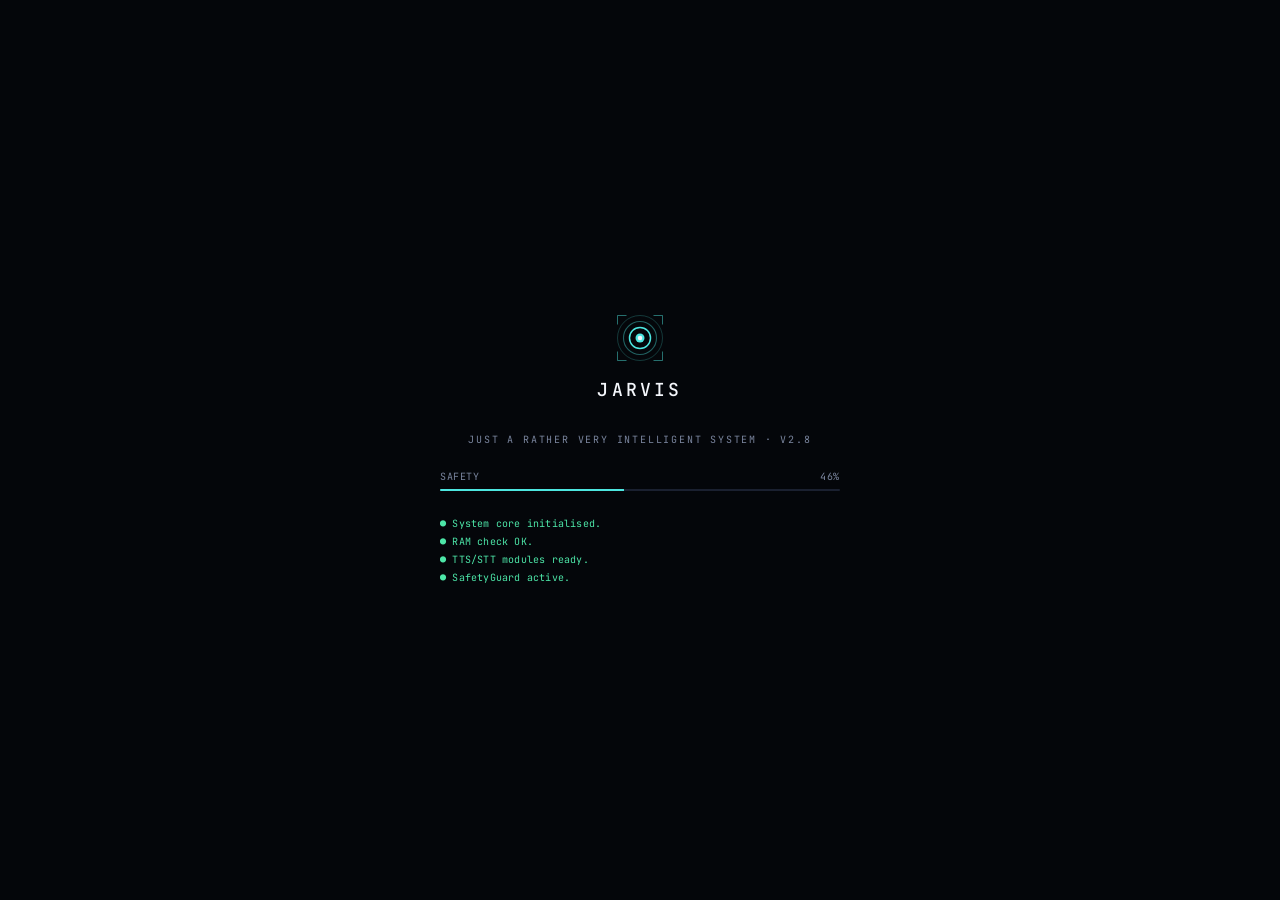
==== commit 8e6802a9: "Finish the English pass across the assistant A second, stricter German sweep caught what a single-Ge" ====
--- a/gui/index.html
+++ b/gui/index.html
@@ -1490,7 +1490,7 @@
   const p=document.querySelector('#setup-api-grid .ap.on')?.dataset.p||'anthropic';
   const keyMap={anthropic:'sk-anthropic',openai:'sk-openai',gemini:'sk-gemini',nvidia:'sk-nvidia',mistral:'sk-mistral'};
   const key=p!=='local'?(document.getElementById(keyMap[p])?.value.trim()||''):'';
-  if(!key&&p!=='local'){notify('Bitte API key eingeben.','err');return;}
+  if(!key&&p!=='local'){notify('Please enter an API key.','err');return;}
   const salutation=document.querySelector('#setup-modal .chip[data-f="salutation"].on')?.dataset.v||'Sir';
   const tone=document.querySelector('#setup-modal .chip[data-f="tone"].on')?.dataset.v||'professional';
   const extra={};
@@ -1689,7 +1689,7 @@
   const tts_enabled=document.getElementById('tgl-tts').classList.contains('on')?true:false;
   const suggestions_enabled=document.getElementById('tgl-sug').classList.contains('on')?true:false;
   const tts_voice=document.getElementById('voice-select')?.value||'';
-  if(!key&&p!=='local'&&!(S.cfg?.api_key)){notify('API key eingeben.','err');return;}
+  if(!key&&p!=='local'&&!(S.cfg?.api_key)){notify('Enter an API key.','err');return;}
   const extra={};
   if(p==='nvidia')extra.nvidia_model=document.getElementById('m-nvidia')?.value.trim()||'meta/llama-3.1-70b-instruct';
   if(p==='local'){extra.local_url=document.getElementById('u-local')?.value.trim()||'http://localhost:11434';extra.local_model=document.getElementById('m-local')?.value.trim()||'llama3';}
@@ -1779,7 +1779,7 @@
     startup_suggestions:()=>renderSug(data.suggestions),
     kill_switch:()=>activateKill(),
     kill_deactivated:()=>deactivateKill(),
-    memory_saved:()=>{notify('Gespeichert');sendWS('get_memories',{});},
+    memory_saved:()=>{notify('Saved');sendWS('get_memories',{});},
     memories_data:()=>renderMem(data.memories),
     routines_data:()=>{},
     needs_setup:()=>{document.getElementById('banner-txt').textContent=(data.reason||'The API key is missing')+'  — open the settings.';document.getElementById('setup-banner').classList.add('show');},
@@ -1817,7 +1817,7 @@
   const empty=c.querySelector('.think-empty');if(empty)empty.remove();
   c.querySelectorAll('.think-step.active').forEach(s=>s.classList.remove('active'));
   const d=document.createElement('div');d.className='think-step active';
-  d.innerHTML=`<span class="ts-label">${esc(label||'SCHRITT')}</span>${esc(text)}`;
+  d.innerHTML=`<span class="ts-label">${esc(label||'STEP')}</span>${esc(text)}`;
   c.appendChild(d);c.scrollTop=9999;
 }
 function resetThinkPanel(){
@@ -1856,7 +1856,7 @@
 function copyCode(id,btn){
   const el=document.getElementById(id);if(!el)return;
   navigator.clipboard.writeText(el.textContent).then(()=>{
-    btn.textContent='KOPIERT';btn.classList.add('copied');
+    btn.textContent='COPIED';btn.classList.add('copied');
     setTimeout(()=>{btn.textContent='COPY';btn.classList.remove('copied');},1500);
   });
 }
@@ -1889,7 +1889,7 @@
   const retryIcon='<svg width="12" height="12" viewBox="0 0 24 24" fill="none" stroke="currentColor" stroke-width="1.5"><path d="M3 12a9 9 0 1 1 9 9"/><path d="M3 21v-5h5"/></svg>';
   const actions=`<div class="msg-actions"><button class="msg-act" onclick="copyMsg(this)" title="Copy">${copyIcon}</button>${!isJ?`<button class="msg-act" onclick="retryMsg(this)" title="Retry">${retryIcon}</button>`:''}</div>`;
   const avatar=isJ?'<div class="mav"><div class="mav-orb"></div><div class="mav-orb-inner"></div><div class="mav-orb-core"></div></div>':'<div class="mav">U</div>';
-  div.innerHTML=`${avatar}<div class="mc"><div class="ml">${isJ?'<span class="j-tag">JARVIS</span>':'NUTZER'} · ${t}</div><div class="mb">${body}</div>${actions}</div>`;
+  div.innerHTML=`${avatar}<div class="mc"><div class="ml">${isJ?'<span class="j-tag">MY JARVIS</span>':'USER'} · ${t}</div><div class="mb">${body}</div>${actions}</div>`;
   chat.appendChild(div);chat.scrollTop=9999;
   S.tokenCount=(S.tokenCount||0)+Math.ceil(text.length/4);
 }
@@ -1917,7 +1917,7 @@
   if(S.typingEl)return;
   const chat=document.getElementById('chat');
   const div=document.createElement('div');div.className='msg';div.id='typing-indicator';
-  div.innerHTML=`<div class="mav"><div class="mav-orb"></div><div class="mav-orb-inner"></div><div class="mav-orb-core"></div></div><div class="mc"><div class="ml"><span class="j-tag">JARVIS</span></div><div class="typing-dots"><span></span><span></span><span></span></div></div>`;
+  div.innerHTML=`<div class="mav"><div class="mav-orb"></div><div class="mav-orb-inner"></div><div class="mav-orb-core"></div></div><div class="mc"><div class="ml"><span class="j-tag">MY JARVIS</span></div><div class="typing-dots"><span></span><span></span><span></span></div></div>`;
   chat.appendChild(div);S.typingEl=div;chat.scrollTop=9999;
 }
 function removeTyping(){if(S.typingEl){S.typingEl.remove();S.typingEl=null;}const el=document.getElementById('typing-indicator');if(el)el.remove();}
@@ -1927,7 +1927,7 @@
   if(!bub){
     const div=document.createElement('div');div.className='msg';
     const t=new Date().toLocaleTimeString('en-GB',{hour:'2-digit',minute:'2-digit'});
-    div.innerHTML=`<div class="mav"><div class="mav-orb"></div><div class="mav-orb-inner"></div><div class="mav-orb-core"></div></div><div class="mc"><div class="ml"><span class="j-tag">JARVIS</span> · ${t}</div><div class="mb" id="sbub" data-raw=""></div></div>`;
+    div.innerHTML=`<div class="mav"><div class="mav-orb"></div><div class="mav-orb-inner"></div><div class="mav-orb-core"></div></div><div class="mc"><div class="ml"><span class="j-tag">MY JARVIS</span> · ${t}</div><div class="mb" id="sbub" data-raw=""></div></div>`;
     chat.appendChild(div);bub=document.getElementById('sbub');
   }
   const raw=(bub.dataset.raw||'')+text;bub.dataset.raw=raw;
@@ -2336,7 +2336,7 @@
   const id='cp-line-'+(d.step!==undefined?d.step:0);
   let el=document.getElementById(id);
   const res=(d.result||'').toString();
-  const isErr=res.toLowerCase().startsWith('fehler')||res.toLowerCase().includes('abgelehnt')||res.toLowerCase().includes('notbremse');
+  const isErr=res.toLowerCase().startsWith('error')||res.toLowerCase().includes('rejected')||res.toLowerCase().includes('failsafe');
   const stepLabel=(d.step!==undefined&&d.step!==null)?('#'+d.step):'';
   const status=esc(d.status||d.action||'');
   const resHtml=res?` <span class="cp-log-res">→ ${esc(res)}</span>`:'';
@@ -2356,7 +2356,7 @@
     body='The copilot has run <strong>'+esc(String(d.step||''))+'</strong> steps. Should it carry on?';
     btns=[['CONTINUE','primary','continue'],['ALWAYS ALLOW','warn','always'],['STOP','danger','stop']];
   }else{
-    title='DEINE EINGABE';
+    title='YOUR INPUT';
     body=esc(d.message||'Please enter what is needed manually, then click "Continue".');
     btns=[['WEITER','primary','user_done'],['STOP','danger','stop']];
   }
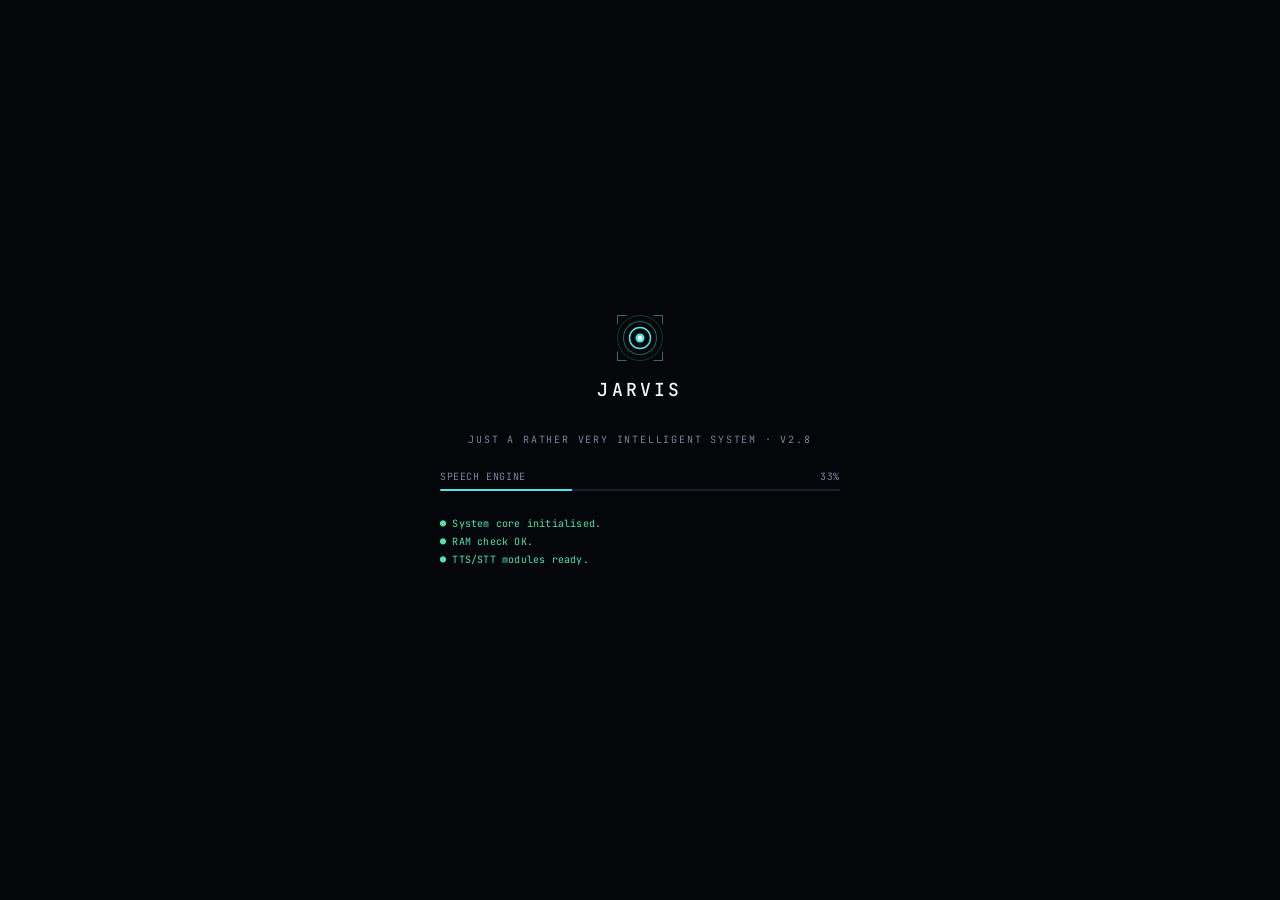
==== commit 5e0bc75c: "Remove the Telemetry toggle: there is no telemetry The Settings switch "Telemetry – anonymous error " ====
--- a/gui/index.html
+++ b/gui/index.html
@@ -103,6 +103,9 @@
 .toggle.on{background:rgba(77,230,224,0.22);border-color:var(--jv-line-ion);}
 .toggle::after{content:'';position:absolute;top:2px;left:2px;width:14px;height:14px;border-radius:50%;background:var(--jv-ink-3);transition:all 180ms var(--jv-ease);}
 .toggle.on::after{left:18px;background:var(--jv-ion);box-shadow:0 0 8px var(--jv-ion-glow);}
+.consent-list{margin:0 0 16px;padding-left:18px;display:flex;flex-direction:column;gap:9px;font-family:var(--fs);font-size:13px;line-height:1.55;color:var(--jv-ink-2);}
+.consent-list b,.consent-ai b{color:var(--jv-ink-1);font-weight:600;}
+.consent-ai{margin-bottom:18px;padding:12px 14px;border:1px solid var(--jv-line-ion);border-radius:var(--jv-r-2);background:var(--jv-slate);font-family:var(--fs);font-size:13px;line-height:1.55;color:var(--jv-ink-2);}
 .sm-save{width:100%;padding:12px;background:var(--jv-ion);border:none;color:#04060A;font-family:var(--fm);font-size:11px;letter-spacing:0.06em;text-transform:uppercase;cursor:pointer;transition:all var(--jv-dur-2);font-weight:600;border-radius:var(--jv-r-2);}
 .sm-save:hover{background:var(--jv-ion-soft);box-shadow:0 0 24px var(--jv-ion-glow);}
 
@@ -799,10 +802,6 @@
             <div><div class="st-row-label">Screen vision</div><div class="st-row-hint">Send screenshots to the vision API (only when needed).</div></div>
             <div class="st-row-val"><div class="toggle on" id="tgl-vision-allow" onclick="toggleSwitch('tgl-vision-allow')"></div></div>
           </div>
-          <div class="st-row">
-            <div><div class="st-row-label">Telemetry</div><div class="st-row-hint">Anonymous error reports, for diagnosis.</div></div>
-            <div class="st-row-val"><div class="toggle" id="tgl-telemetry" onclick="toggleSwitch('tgl-telemetry')"></div></div>
-          </div>
 
           <div class="st-section">STORAGE LOCATION</div>
           <div class="st-row">
@@ -1187,6 +1186,25 @@
   </div>
 </div>
 
+<!-- FIRST-START NOTICE: shown until the backend reports it accepted
+     (consent_status). Nothing leaves the machine before that. -->
+<div id="consent-modal" class="modal" style="z-index:600" role="dialog" aria-modal="true" aria-labelledby="consent-title">
+  <div class="sm-panel" style="width:540px">
+    <div class="sm-title" id="consent-title">Before you start</div>
+    <div class="sm-sub">What My Jarvis sends where</div>
+    <ul class="consent-list">
+      <li><b>Your AI provider</b> (Anthropic, OpenAI, Google, NVIDIA or Mistral) receives what you ask, the conversation so far and, for screen vision and Copilot, screenshots of your screen. A local Ollama model keeps this on your computer.</li>
+      <li><b>Voice input goes to Google.</b> Speech is turned into text by Google's speech recognition, even with a local AI model. With the wake word on and no Porcupine access key, everything said near the microphone is sent to Google in short snippets to catch "Hey Jarvis". Typing uses no Google service.</li>
+      <li><b>Briefings</b> fetch the weather for your location from wttr.in and headlines from tagesschau.de, ORF and Hacker News.</li>
+      <li><b>Integrations</b> you connect (Google Calendar, Todoist, Notion, your mail account, Home Assistant, Philips Hue) receive what those features need.</li>
+      <li><b>Everything else stays here:</b> settings, memories and API keys are stored encrypted in ~/.jarvis. There is no My Jarvis server and no telemetry.</li>
+    </ul>
+    <div class="consent-ai"><b>My Jarvis is an AI.</b> It is not extensively tested and it makes mistakes: it can misunderstand you, state wrong facts or click the wrong thing on your PC. Check anything important, keep backups, and stop it at once with the kill switch (Ctrl+Alt+J).</div>
+    <button class="sm-save" id="consent-accept-btn">Accept &amp; start</button>
+    <div class="sm-sub" style="margin:12px 0 0">Asked once — saved on this computer</div>
+  </div>
+</div>
+
 <!-- CUSTOM ANREDE MODAL -->
 <div id="salutation-modal" class="modal">
   <div class="sm-panel" style="width:360px">
@@ -1486,6 +1504,21 @@
 function toggleSwitch(id){document.getElementById(id).classList.toggle('on');}
 
 // ══ SETUP DONE ════════════════════════════════════════════════════════════════
+// ══ FIRST-START NOTICE ═════════════════════════════════════════════════════════
+// The backend decides: it reports consent_status on every connect and whenever a
+// request was held back, and stores the acceptance in ~/.jarvis.
+let consentVersion=null;
+function setConsent(d){
+  consentVersion=d.version;
+  const m=document.getElementById('consent-modal');
+  if(d.accepted){m.classList.remove('show');return;}
+  m.classList.add('show');
+  document.getElementById('consent-accept-btn').focus();
+}
+document.getElementById('consent-accept-btn').addEventListener('click',()=>{
+  if(consentVersion!=null)sendWS('accept_consent',{version:consentVersion});
+});
+
 document.getElementById('setup-done-btn').addEventListener('click',()=>{
   const p=document.querySelector('#setup-api-grid .ap.on')?.dataset.p||'anthropic';
   const keyMap={anthropic:'sk-anthropic',openai:'sk-openai',gemini:'sk-gemini',nvidia:'sk-nvidia',mistral:'sk-mistral'};
@@ -1653,7 +1686,7 @@
   const clapSlider=document.getElementById('clap-slider');
   if(clapSlider&&S.cfg.clap_threshold){clapSlider.value=S.cfg.clap_threshold;document.getElementById('clap-val').textContent=parseFloat(S.cfg.clap_threshold).toFixed(2);}
   // Privacy toggles
-  const privTgls=[['tgl-mem-history','memory_history',true],['tgl-mem-auto','memory_auto',true],['tgl-vision-allow','vision_allowed',true],['tgl-telemetry','telemetry_enabled',false]];
+  const privTgls=[['tgl-mem-history','memory_history',true],['tgl-mem-auto','memory_auto',true],['tgl-vision-allow','vision_allowed',true]];
   privTgls.forEach(([id,key,def])=>{
     const el=document.getElementById(id);if(!el)return;
     const v=S.cfg[key];const on=(v===undefined?def:v);
@@ -1700,7 +1733,6 @@
   const memory_history=document.getElementById('tgl-mem-history')?.classList.contains('on')??true;
   const memory_auto=document.getElementById('tgl-mem-auto')?.classList.contains('on')??true;
   const vision_allowed=document.getElementById('tgl-vision-allow')?.classList.contains('on')??true;
-  const telemetry_enabled=document.getElementById('tgl-telemetry')?.classList.contains('on')??false;
   // Code
   const code_check=document.getElementById('tgl-code-check')?.classList.contains('on')??true;
   const code_format=document.getElementById('tgl-code-format')?.classList.contains('on')??true;
@@ -1708,7 +1740,7 @@
   // Account / name
   const user_name=document.getElementById('s-name')?.value.trim()||S.cfg?.user_name||S.cfg?.name||'';
   if(!S.cfg)S.cfg={};
-  Object.assign(S.cfg,{salutation,tone,language,api_provider:p,location,tts_enabled:tts_enabled,suggestions_enabled:suggestions_enabled,tts_voice,wake_word_enabled,clap_enabled,clap_threshold,memory_history,memory_auto,vision_allowed,telemetry_enabled,code_check,code_format,code_retries,user_name,...extra});
+  Object.assign(S.cfg,{salutation,tone,language,api_provider:p,location,tts_enabled:tts_enabled,suggestions_enabled:suggestions_enabled,tts_voice,wake_word_enabled,clap_enabled,clap_threshold,memory_history,memory_auto,vision_allowed,code_check,code_format,code_retries,user_name,...extra});
   if(key)S.cfg.api_key=key;
   localStorage.setItem('jcfg',JSON.stringify(S.cfg));
   sendWS('save_config',S.cfg);
@@ -1742,11 +1774,19 @@
 
 // ══ WEBSOCKET ════════════════════════════════════════════════════════════════
 function initWS(){
+  // The backend moves to the next free port when 8766 is taken, so ask it
+  // which port it is on instead of assuming. /ports.json is served by the same
+  // HTTP server as this page; if it is unreachable, fall back to the default.
+  fetch('/ports.json',{cache:'no-store'})
+    .then(r=>r.ok?r.json():Promise.reject(r.status))
+    .then(p=>openWS(p.ws||8766))
+    .catch(()=>openWS(8766));
+}
+function openWS(wsPort){
   try{
     // Use the same host as current page to avoid localhost/127.0.0.1 mismatch
     const wsProto=window.location.protocol==='https:'?'wss:':'ws:';
     const wsHost=window.location.hostname;
-    const wsPort=8766;
     const wsUrl=`${wsProto}//${wsHost}:${wsPort}`;
     console.log('[WebSocket] Connecting to:', wsUrl);
     S.ws=new WebSocket(wsUrl);
@@ -1784,6 +1824,7 @@
     routines_data:()=>{},
     needs_setup:()=>{document.getElementById('banner-txt').textContent=(data.reason||'The API key is missing')+'  — open the settings.';document.getElementById('setup-banner').classList.add('show');},
     config_update:()=>updateKeyStatusEl(data.api_key_set),
+    consent_status:()=>setConsent(data),
     config_saved:()=>{notify('Config confirmed');updateKeyStatusEl(!!data.key_preview);},
     mic_done:()=>{S.listening=false;document.getElementById('micbtn').classList.remove('on');setStatus('READY','');},
     screenshot_countdown:()=>startScreenshot(data.query),
@@ -2382,7 +2423,7 @@
 const esc=t=>String(t||'').replace(/&/g,'&amp;').replace(/</g,'&lt;').replace(/>/g,'&gt;').replace(/"/g,'&quot;');
 
 // ══ CLAP / WAKE WORD ════════════════════════════════════════════════════════
-function calibrateClap(){notify('Kalibriere... 3 Sekunden leise sein');sendWS('calibrate_clap',{});}
+function calibrateClap(){notify('Calibrating... stay quiet for 3 seconds');sendWS('calibrate_clap',{});}
 document.addEventListener('DOMContentLoaded',()=>{
   const slider=document.getElementById('clap-slider');
   if(slider)slider.addEventListener('input',()=>{
